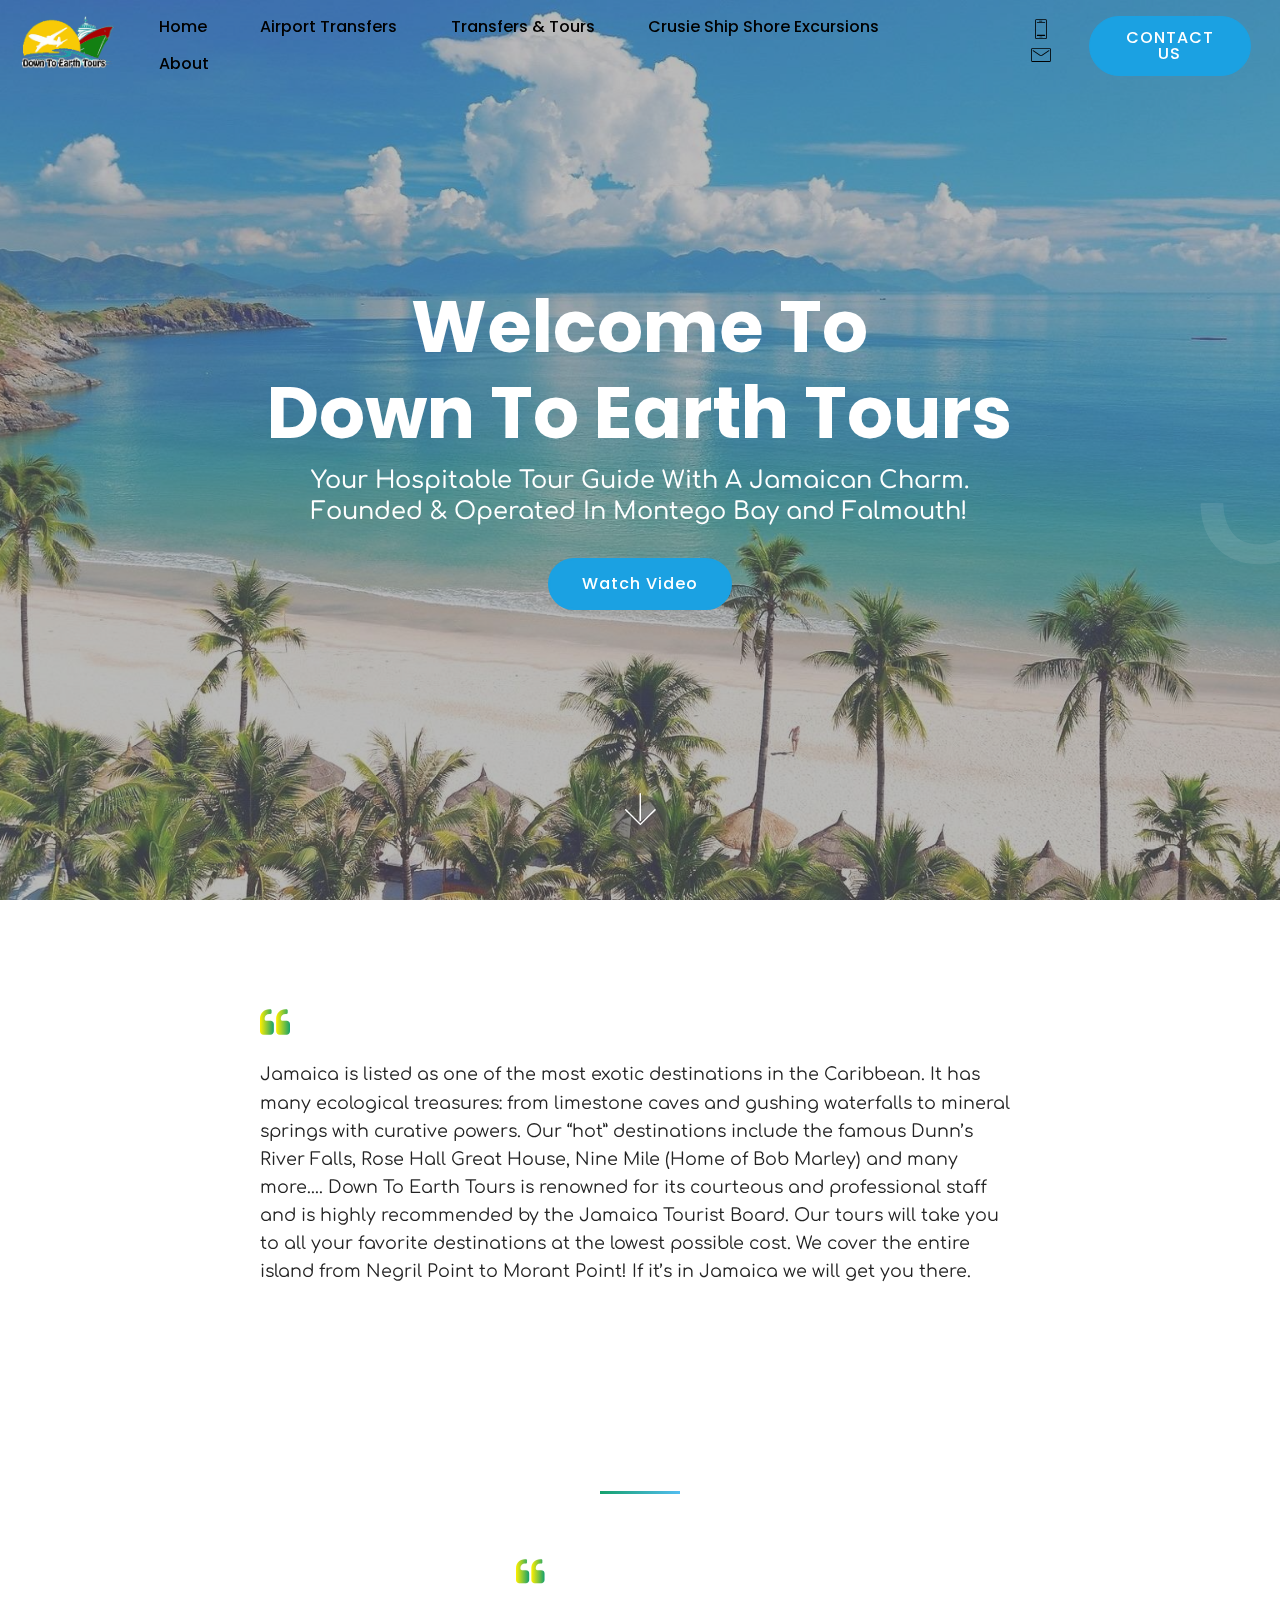
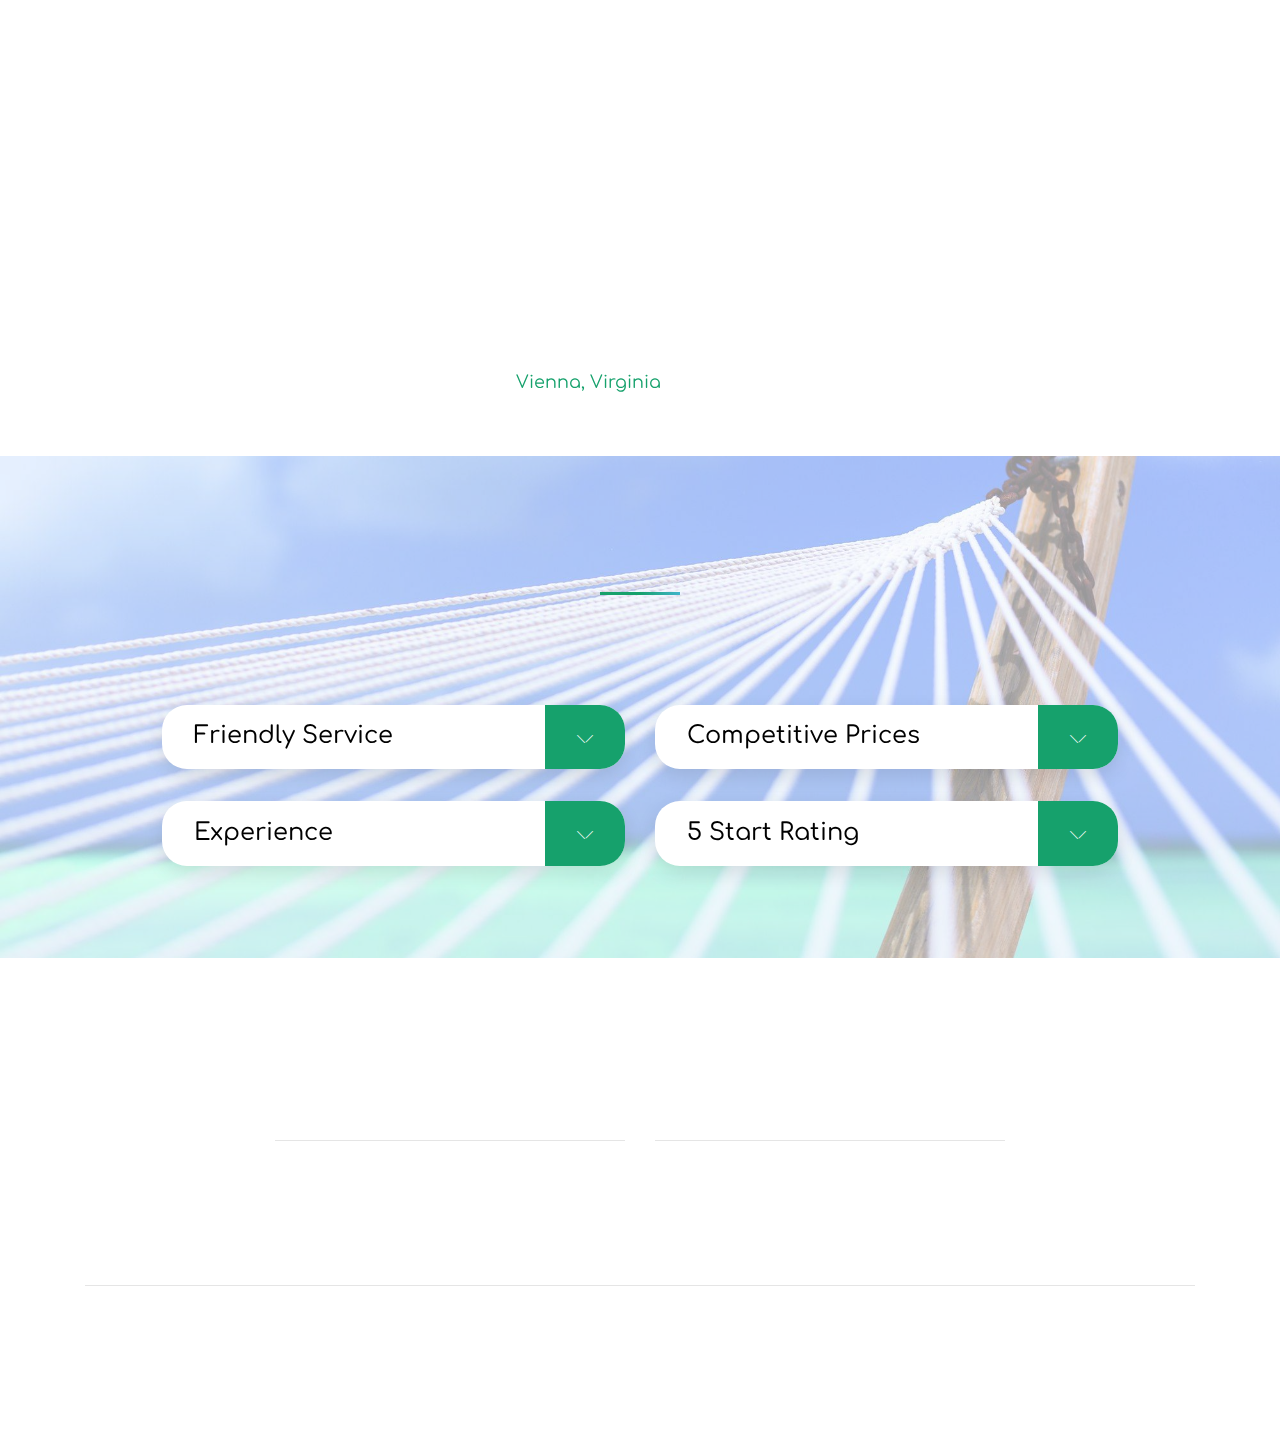
==== index.html @ 282b1003 "3/8 1" ====
<!DOCTYPE html>
<html >
<head>
  <!-- Site made with Mobirise Website Builder v4.6.5, https://mobirise.com -->
  <meta charset="UTF-8">
  <meta http-equiv="X-UA-Compatible" content="IE=edge">
  <meta name="generator" content="Mobirise v4.6.5, mobirise.com">
  <meta name="viewport" content="width=device-width, initial-scale=1, minimum-scale=1">
  <link rel="shortcut icon" href="assets/images/logo4-948x556.png" type="image/x-icon">
  <meta name="description" content="">
  <title>Home</title>
  <link rel="stylesheet" href="assets/web/assets/mobirise-icons/mobirise-icons.css">
  <link rel="stylesheet" href="assets/soundcloud-plugin/style.css">
  <link rel="stylesheet" href="assets/bootstrap/css/bootstrap.min.css">
  <link rel="stylesheet" href="assets/bootstrap/css/bootstrap-grid.min.css">
  <link rel="stylesheet" href="assets/bootstrap/css/bootstrap-reboot.min.css">
  <link rel="stylesheet" href="assets/shopping-cart/minicart-theme.css">
  <link rel="stylesheet" href="assets/socicon/css/styles.css">
  <link rel="stylesheet" href="assets/dropdown/css/style.css">
  <link rel="stylesheet" href="assets/animatecss/animate.min.css">
  <link rel="stylesheet" href="assets/theme/css/style.css">
  <link rel="stylesheet" href="assets/mobirise/css/mbr-additional.css" type="text/css">
  
  
  
</head>
<body>
<script>var shopcartSettings = {"shopcart_top_offset":120,"side_offset":20,"site_width":1150,"shopcart_icon_color":"#FFFFFF","shopcart_back_color":"#1abc9c","shopcart_icon_size":51,"sc_count_color":"#FFFFFF","sc_count_back_color":"#27aae0","sc_count_size":18,"checkout_button":"Check Out"};</script>
  <section class="menu cid-qFkVxD9zWt" once="menu" id="menu3-a">

    
    

    <nav class="navbar navbar-dropdown navbar-fixed-top navbar-expand-lg">
        <div class="navbar-brand">
            <span class="navbar-logo">
                <a href="index.html">
                    <img src="assets/images/logo4-948x556.png" alt="Mobirise" title="" style="height: 3.8rem;">
                </a>
            </span>
            <span class="navbar-caption-wrap"><a class="navbar-caption text-white display-5" href="https://mobirise.com"></a></span>
        </div>
        <button class="navbar-toggler" type="button" data-toggle="collapse" data-target="#navbarSupportedContent" aria-controls="navbarNavAltMarkup" aria-expanded="false" aria-label="Toggle navigation">
            <div class="hamburger">
                <span></span>
                <span></span>
                <span></span>
                <span></span>
            </div>
        </button>
      <div class="collapse navbar-collapse" id="navbarSupportedContent">
            <ul class="navbar-nav nav-dropdown" data-app-modern-menu="true"><li class="nav-item">
                    <a class="nav-link link text-black display-4" href="index.html#header9-2">Home</a>
                </li>
                <li class="nav-item">
                    <a class="nav-link link text-black display-4" href="http://fanlow.com/downtoearthtours2.github.io/page1.html#!/Airport-Transfers/c/27757443/offset=0&sort=normal">Airport Transfers</a>
                </li><li class="nav-item">
                    <a class="nav-link link text-black display-4" href="http://fanlow.com/downtoearthtours2.github.io/page2.html#!/Transfers-&-Tours/c/27757743/offset=0&sort=normal">Transfers &amp; Tours</a>
                </li><li class="nav-item"><a class="nav-link link text-black display-4" href="http://fanlow.com/downtoearthtours2.github.io/page7.html#!/Cruise-Ship-Shore-Excursions/c/27757744/offset=0&sort=normal">Crusie Ship Shore Excursions</a></li><li class="nav-item"><a class="nav-link link text-black display-4" href="page4.html#header9-y">About</a></li></ul>
            <div class="icons-menu">
              
                <a href="tel:(469) 742-1687"><span class="p-2 mbr-iconfont mbri-mobile2" style="color: rgb(0, 0, 0);"></span></a>
              
              
                <a href="mailto:downtoearthtours18@gmail.com"><span class="p-2 mbr-iconfont mbri-letter" style="color: rgb(0, 0, 0);"></span></a>
              
              
              
              
              
            </div>
            <div class="navbar-buttons mbr-section-btn"><a class="btn btn-sm btn-info display-4" href="page6.html#header2-1o">CONTACT US</a></div>
      </div>
    </nav>
</section>

<section class="header9 cid-qFkIpiW2oQ mbr-fullscreen mbr-parallax-background" id="header9-2">

    

    <div class="mbr-overlay" style="opacity: 0.5; background-color: rgb(118, 118, 118);">
    </div>

    <div class="animated-text-background display-1" style="color: rgb(239, 239, 239); opacity: 0.1; font-size: 20rem;">
        <span class="animated-element" data-speed="79" data-word="Jamaica">
        </span>
    </div>
    <div class="container-fluid">
        <div class="row justify-content-center">
            <div class="col-md-10 col-lg-8 align-center mbr-white">
                <h1 class="mbr-section-title mbr-bold mbr-fonts-style display-1">Welcome To <br>Down To Earth Tours</h1>
                <h2 class="mbr-section-subtitle pb-3 mbr-fonts-style display-5">Your Hospitable Tour Guide With A Jamaican Charm. <br>Founded &amp; Operated In Montego Bay and Falmouth!</h2>
                <div class="mbr-section-btn"><a class="btn btn-md btn-info display-4" type="submit" href="https://www.youtube.com/watch?v=GaKbGWGf62A">Watch Video</a></div>
            </div>
        </div>
    </div>
    <div class="mbr-arrow hidden-sm-down" aria-hidden="true">
        <a href="#next">
            <i class="mbri-down mbr-iconfont"></i>
        </a>
    </div>
</section>

<section class="mbr-section article svg-gradient-elements cid-qFkJInBqFO" id="content6-3">

     

    <svg class="svg-gradient">
        <linearGradient>
            <stop class="gradColor1" offset="0%" stop-color="#ffef00"></stop>
            <stop class="gradColor2" offset="100%" stop-color="#16a16c"></stop>
        </linearGradient>  
    </svg>
    <div class="container-fluid">
        <div class="media-container-row">
            <div class="col-12 col-md-8 col-lg-8">
                <h2 class="mbr-section-title pb-3 align-left mbr-fonts-style mbr-bold display-2">Jamaica</h2>
                <div class="blockquote-quote align-left pb-3">
                    <svg class="gradient-element" xmlns="http://www.w3.org/2000/svg" xmlns:xlink="http://www.w3.org/1999/xlink" version="1.1" x="0px" y="0px" width="475.082px" height="475.081px" viewBox="0 0 475.082 475.081" xml:space="preserve">
                        <g><g>
                            <path d="M164.45,219.27h-63.954c-7.614,0-14.087-2.664-19.417-7.994c-5.327-5.33-7.994-11.801-7.994-19.417v-9.132    c0-20.177,7.139-37.401,21.416-51.678c14.276-14.272,31.503-21.411,51.678-21.411h18.271c4.948,0,9.229-1.809,12.847-5.424    c3.616-3.617,5.424-7.898,5.424-12.847V54.819c0-4.948-1.809-9.233-5.424-12.85c-3.617-3.612-7.898-5.424-12.847-5.424h-18.271    c-19.797,0-38.684,3.858-56.673,11.563c-17.987,7.71-33.545,18.132-46.68,31.267c-13.134,13.129-23.553,28.688-31.262,46.677    C3.855,144.039,0,162.931,0,182.726v200.991c0,15.235,5.327,28.171,15.986,38.834c10.66,10.657,23.606,15.985,38.832,15.985    h109.639c15.225,0,28.167-5.328,38.828-15.985c10.657-10.663,15.987-23.599,15.987-38.834V274.088    c0-15.232-5.33-28.168-15.994-38.832C192.622,224.6,179.675,219.27,164.45,219.27z"></path>
                            <path d="M459.103,235.256c-10.656-10.656-23.599-15.986-38.828-15.986h-63.953c-7.61,0-14.089-2.664-19.41-7.994    c-5.332-5.33-7.994-11.801-7.994-19.417v-9.132c0-20.177,7.139-37.401,21.409-51.678c14.271-14.272,31.497-21.411,51.682-21.411    h18.267c4.949,0,9.233-1.809,12.848-5.424c3.613-3.617,5.428-7.898,5.428-12.847V54.819c0-4.948-1.814-9.233-5.428-12.85    c-3.614-3.612-7.898-5.424-12.848-5.424h-18.267c-19.808,0-38.691,3.858-56.685,11.563c-17.984,7.71-33.537,18.132-46.672,31.267    c-13.135,13.129-23.559,28.688-31.265,46.677c-7.707,17.987-11.567,36.879-11.567,56.674v200.991    c0,15.235,5.332,28.171,15.988,38.834c10.657,10.657,23.6,15.985,38.828,15.985h109.633c15.229,0,28.171-5.328,38.827-15.985    c10.664-10.663,15.985-23.599,15.985-38.834V274.088C475.082,258.855,469.76,245.92,459.103,235.256z"></path>
                        </g></g>
                    </svg>
                </div>
                <div class="mbr-text mbr-fonts-style pb-3 display-7">Jamaica is listed as one of the most exotic destinations in the Caribbean. It has many ecological treasures: from limestone caves and gushing waterfalls to mineral springs with curative powers. Our “hot” destinations include the famous Dunn’s River Falls, Rose Hall Great House, Nine Mile (Home of Bob Marley) and many more.... Down To Earth Tours is renowned for its courteous and professional staff and is highly recommended by the Jamaica Tourist Board. Our tours will take you to all your favorite destinations at the lowest possible cost. We cover the entire island from Negril Point to Morant Point! If it’s in Jamaica we will get you there.&nbsp;</div>
                <div class="mbr-text signature mbr-fonts-style align-left display-7"></div>
            </div>
        </div>
    </div>
</section>

<section class="cid-qFlqURfRbP" id="content7-r">

    

    
    <div class="container-fluid">
        <div class="row justify-content-center">
            <div class="col-12 col-lg-6 col-md-8 align-center">
                
                <h2 class="mbr-section-title align-center mbr-fonts-style mbr-bold display-2"><span style="font-weight: normal;">Transfers, Tours &amp; Excursions</span></h2>
            </div>
        </div>
    </div>
</section>

<div id="custom-html-2q" custom-code="true" data-rv-view="8"><div id="my-store-13252225"></div>
<div>
<script data-cfasync="false" type="text/javascript" src="https://app.ecwid.com/script.js?13252225&data_platform=code&data_date=2018-02-16" charset="utf-8"></script><script type="text/javascript"> xProductBrowser("categoriesPerRow=3","views=grid(20,3) list(60) table(60)","categoryView=grid","searchView=list","id=my-store-13252225");</script>
</div></div>

<section class="carousel slide testimonials-slider svg-gradient-elements cid-qFlDaDWe1h" id="testimonials-slider2-12">
    
    
    
    <svg class="svg-gradient">
        <linearGradient>
            <stop class="gradColor1" offset="0%" stop-color="#ffef00"></stop>
            <stop class="gradColor2" offset="100%" stop-color="#16a16c"></stop>
        </linearGradient>  
    </svg>

    <div class="container-fluid text-center">
        <h2 class="align-center mbr-fonts-style mbr-section-title display-2"><strong><em>5 STAR RATING ON TRIPADVISOR</em></strong></h2>
        <div class="underline align-center">
            <div class="line"></div>
        </div>

        <div class="carousel slide pt-5" data-ride="carousel" role="listbox">
            <div class="carousel-inner">
                
                
            <div class="carousel-item">
                    <div class="user col-xl-8 col-lg-10">
                        <div class="row">
                            <div class="user_image col-lg-4">
                                <div class="user_image_inner">
                                    <img src="assets/images/tripadvisor-5stars1-618x474.jpg" alt="" title="">
                                </div>
                            </div>
                            <div class="col-lg-8">
                                <div class="testimonials-quote align-left">
                                    <svg class="gradient-element" viewBox="0 0 500 500">
                                        <g><g>
                                            <path d="M164.45,219.27h-63.954c-7.614,0-14.087-2.664-19.417-7.994c-5.327-5.33-7.994-11.801-7.994-19.417v-9.132    c0-20.177,7.139-37.401,21.416-51.678c14.276-14.272,31.503-21.411,51.678-21.411h18.271c4.948,0,9.229-1.809,12.847-5.424    c3.616-3.617,5.424-7.898,5.424-12.847V54.819c0-4.948-1.809-9.233-5.424-12.85c-3.617-3.612-7.898-5.424-12.847-5.424h-18.271    c-19.797,0-38.684,3.858-56.673,11.563c-17.987,7.71-33.545,18.132-46.68,31.267c-13.134,13.129-23.553,28.688-31.262,46.677    C3.855,144.039,0,162.931,0,182.726v200.991c0,15.235,5.327,28.171,15.986,38.834c10.66,10.657,23.606,15.985,38.832,15.985    h109.639c15.225,0,28.167-5.328,38.828-15.985c10.657-10.663,15.987-23.599,15.987-38.834V274.088    c0-15.232-5.33-28.168-15.994-38.832C192.622,224.6,179.675,219.27,164.45,219.27z"></path>
                                            <path d="M459.103,235.256c-10.656-10.656-23.599-15.986-38.828-15.986h-63.953c-7.61,0-14.089-2.664-19.41-7.994    c-5.332-5.33-7.994-11.801-7.994-19.417v-9.132c0-20.177,7.139-37.401,21.409-51.678c14.271-14.272,31.497-21.411,51.682-21.411    h18.267c4.949,0,9.233-1.809,12.848-5.424c3.613-3.617,5.428-7.898,5.428-12.847V54.819c0-4.948-1.814-9.233-5.428-12.85    c-3.614-3.612-7.898-5.424-12.848-5.424h-18.267c-19.808,0-38.691,3.858-56.685,11.563c-17.984,7.71-33.537,18.132-46.672,31.267    c-13.135,13.129-23.559,28.688-31.265,46.677c-7.707,17.987-11.567,36.879-11.567,56.674v200.991    c0,15.235,5.332,28.171,15.988,38.834c10.657,10.657,23.6,15.985,38.828,15.985h109.633c15.229,0,28.171-5.328,38.827-15.985    c10.664-10.663,15.985-23.599,15.985-38.834V274.088C475.082,258.855,469.76,245.92,459.103,235.256z"></path>
                                        </g></g>
                                    </svg>
                                </div>
                                <div class="user_text pt-3 align-left">
                                    <p class="mbr-fonts-style  display-7">We have been coming to Jamaica for years and only recently saw a friend post visiting here did I know this existed. What a magical experience to see the water light up from your movement - so cool!! We were picked up by Leon at our hotel in a very nice push van (I even grabbed a towel he had since I forgot one) who was as nice as could be. We were also at a hotel not on their pick up list (and I screwed up the dates that we were going) and they were so accommodating. The restaurant at the dock is a great stop for dinner before and after. The owner is hospitable and you feel like family. The food was delicious and very reasonable. This is a must see while in Montego Bay! Great for all ages!<br></p>
                                </div>
                                <div class="user_name mbr-fonts-style align-left display-7">Vienna, Virginia</div>
                                <div class="user_desk mbr-light mbr-fonts-style align-left display-7"></div>
                            </div>
                        </div>
                    </div>
                </div><div class="carousel-item">
                    <div class="user col-xl-8 col-lg-10">
                        <div class="row">
                            <div class="user_image col-lg-4">
                                <div class="user_image_inner">
                                    <img src="assets/images/ta-brand-logo-550x370.png" alt="" title="">
                                </div>
                            </div>
                            <div class="col-lg-8">
                                <div class="testimonials-quote align-left">
                                    <svg class="gradient-element" viewBox="0 0 500 500">
                                        <g><g>
                                            <path d="M164.45,219.27h-63.954c-7.614,0-14.087-2.664-19.417-7.994c-5.327-5.33-7.994-11.801-7.994-19.417v-9.132    c0-20.177,7.139-37.401,21.416-51.678c14.276-14.272,31.503-21.411,51.678-21.411h18.271c4.948,0,9.229-1.809,12.847-5.424    c3.616-3.617,5.424-7.898,5.424-12.847V54.819c0-4.948-1.809-9.233-5.424-12.85c-3.617-3.612-7.898-5.424-12.847-5.424h-18.271    c-19.797,0-38.684,3.858-56.673,11.563c-17.987,7.71-33.545,18.132-46.68,31.267c-13.134,13.129-23.553,28.688-31.262,46.677    C3.855,144.039,0,162.931,0,182.726v200.991c0,15.235,5.327,28.171,15.986,38.834c10.66,10.657,23.606,15.985,38.832,15.985    h109.639c15.225,0,28.167-5.328,38.828-15.985c10.657-10.663,15.987-23.599,15.987-38.834V274.088    c0-15.232-5.33-28.168-15.994-38.832C192.622,224.6,179.675,219.27,164.45,219.27z"></path>
                                            <path d="M459.103,235.256c-10.656-10.656-23.599-15.986-38.828-15.986h-63.953c-7.61,0-14.089-2.664-19.41-7.994    c-5.332-5.33-7.994-11.801-7.994-19.417v-9.132c0-20.177,7.139-37.401,21.409-51.678c14.271-14.272,31.497-21.411,51.682-21.411    h18.267c4.949,0,9.233-1.809,12.848-5.424c3.613-3.617,5.428-7.898,5.428-12.847V54.819c0-4.948-1.814-9.233-5.428-12.85    c-3.614-3.612-7.898-5.424-12.848-5.424h-18.267c-19.808,0-38.691,3.858-56.685,11.563c-17.984,7.71-33.537,18.132-46.672,31.267    c-13.135,13.129-23.559,28.688-31.265,46.677c-7.707,17.987-11.567,36.879-11.567,56.674v200.991    c0,15.235,5.332,28.171,15.988,38.834c10.657,10.657,23.6,15.985,38.828,15.985h109.633c15.229,0,28.171-5.328,38.827-15.985    c10.664-10.663,15.985-23.599,15.985-38.834V274.088C475.082,258.855,469.76,245.92,459.103,235.256z"></path>
                                        </g></g>
                                    </svg>
                                </div>
                                <div class="user_text pt-3 align-left">
                                    <p class="mbr-fonts-style  display-7">My husband and another couple hired Down to Earth Tours for a private tour. Dexter/driver was waiting for us when the cruise ship docked. Dexter was much fun and very informative about his homeland. He brought us to a great restaurant for lunch and showed us areas of the island commonly travelled by the community. The island was beautiful and we would definitely use them again in the future.<br></p>
                                </div>
                                <div class="user_name mbr-fonts-style align-left display-7">beverly_matt</div>
                                <div class="user_desk mbr-light mbr-fonts-style align-left display-7"></div>
                            </div>
                        </div>
                    </div>
                </div><div class="carousel-item">
                    <div class="user col-xl-8 col-lg-10">
                        <div class="row">
                            <div class="user_image col-lg-4">
                                <div class="user_image_inner">
                                    <img src="assets/images/ta-brand-logo-550x370.png" alt="" title="">
                                </div>
                            </div>
                            <div class="col-lg-8">
                                <div class="testimonials-quote align-left">
                                    <svg class="gradient-element" viewBox="0 0 500 500">
                                        <g><g>
                                            <path d="M164.45,219.27h-63.954c-7.614,0-14.087-2.664-19.417-7.994c-5.327-5.33-7.994-11.801-7.994-19.417v-9.132    c0-20.177,7.139-37.401,21.416-51.678c14.276-14.272,31.503-21.411,51.678-21.411h18.271c4.948,0,9.229-1.809,12.847-5.424    c3.616-3.617,5.424-7.898,5.424-12.847V54.819c0-4.948-1.809-9.233-5.424-12.85c-3.617-3.612-7.898-5.424-12.847-5.424h-18.271    c-19.797,0-38.684,3.858-56.673,11.563c-17.987,7.71-33.545,18.132-46.68,31.267c-13.134,13.129-23.553,28.688-31.262,46.677    C3.855,144.039,0,162.931,0,182.726v200.991c0,15.235,5.327,28.171,15.986,38.834c10.66,10.657,23.606,15.985,38.832,15.985    h109.639c15.225,0,28.167-5.328,38.828-15.985c10.657-10.663,15.987-23.599,15.987-38.834V274.088    c0-15.232-5.33-28.168-15.994-38.832C192.622,224.6,179.675,219.27,164.45,219.27z"></path>
                                            <path d="M459.103,235.256c-10.656-10.656-23.599-15.986-38.828-15.986h-63.953c-7.61,0-14.089-2.664-19.41-7.994    c-5.332-5.33-7.994-11.801-7.994-19.417v-9.132c0-20.177,7.139-37.401,21.409-51.678c14.271-14.272,31.497-21.411,51.682-21.411    h18.267c4.949,0,9.233-1.809,12.848-5.424c3.613-3.617,5.428-7.898,5.428-12.847V54.819c0-4.948-1.814-9.233-5.428-12.85    c-3.614-3.612-7.898-5.424-12.848-5.424h-18.267c-19.808,0-38.691,3.858-56.685,11.563c-17.984,7.71-33.537,18.132-46.672,31.267    c-13.135,13.129-23.559,28.688-31.265,46.677c-7.707,17.987-11.567,36.879-11.567,56.674v200.991    c0,15.235,5.332,28.171,15.988,38.834c10.657,10.657,23.6,15.985,38.828,15.985h109.633c15.229,0,28.171-5.328,38.827-15.985    c10.664-10.663,15.985-23.599,15.985-38.834V274.088C475.082,258.855,469.76,245.92,459.103,235.256z"></path>
                                        </g></g>
                                    </svg>
                                </div>
                                <div class="user_text pt-3 align-left">
                                    <p class="mbr-fonts-style  display-7">First time flying to Jamaica and all I can say is that Down to Earth Tours made my vacation go so smooth from scheduling with Husein then with Leon who was my driver. Leon was in constant communication with me upon my arrival and transport to my hotel in Ocho Rios. On my return trip back to the airport he even let me stop and get my last beef patties. Leon was amazing!!! Thank you Down to Earth Tours for making my first vacation in 2018 so amazing. I highly recommend you use Down to Earth Tours for all your transport needs in Jamaica. Everything went as planned with no problems.<br></p>
                                </div>
                                <div class="user_name mbr-fonts-style align-left display-7">Simona Caples</div>
                                <div class="user_desk mbr-light mbr-fonts-style align-left display-7"></div>
                            </div>
                        </div>
                    </div>
                </div><div class="carousel-item">
                    <div class="user col-xl-8 col-lg-10">
                        <div class="row">
                            <div class="user_image col-lg-4">
                                <div class="user_image_inner">
                                    <img src="assets/images/ta-brand-logo-550x370.png" alt="" title="">
                                </div>
                            </div>
                            <div class="col-lg-8">
                                <div class="testimonials-quote align-left">
                                    <svg class="gradient-element" viewBox="0 0 500 500">
                                        <g><g>
                                            <path d="M164.45,219.27h-63.954c-7.614,0-14.087-2.664-19.417-7.994c-5.327-5.33-7.994-11.801-7.994-19.417v-9.132    c0-20.177,7.139-37.401,21.416-51.678c14.276-14.272,31.503-21.411,51.678-21.411h18.271c4.948,0,9.229-1.809,12.847-5.424    c3.616-3.617,5.424-7.898,5.424-12.847V54.819c0-4.948-1.809-9.233-5.424-12.85c-3.617-3.612-7.898-5.424-12.847-5.424h-18.271    c-19.797,0-38.684,3.858-56.673,11.563c-17.987,7.71-33.545,18.132-46.68,31.267c-13.134,13.129-23.553,28.688-31.262,46.677    C3.855,144.039,0,162.931,0,182.726v200.991c0,15.235,5.327,28.171,15.986,38.834c10.66,10.657,23.606,15.985,38.832,15.985    h109.639c15.225,0,28.167-5.328,38.828-15.985c10.657-10.663,15.987-23.599,15.987-38.834V274.088    c0-15.232-5.33-28.168-15.994-38.832C192.622,224.6,179.675,219.27,164.45,219.27z"></path>
                                            <path d="M459.103,235.256c-10.656-10.656-23.599-15.986-38.828-15.986h-63.953c-7.61,0-14.089-2.664-19.41-7.994    c-5.332-5.33-7.994-11.801-7.994-19.417v-9.132c0-20.177,7.139-37.401,21.409-51.678c14.271-14.272,31.497-21.411,51.682-21.411    h18.267c4.949,0,9.233-1.809,12.848-5.424c3.613-3.617,5.428-7.898,5.428-12.847V54.819c0-4.948-1.814-9.233-5.428-12.85    c-3.614-3.612-7.898-5.424-12.848-5.424h-18.267c-19.808,0-38.691,3.858-56.685,11.563c-17.984,7.71-33.537,18.132-46.672,31.267    c-13.135,13.129-23.559,28.688-31.265,46.677c-7.707,17.987-11.567,36.879-11.567,56.674v200.991    c0,15.235,5.332,28.171,15.988,38.834c10.657,10.657,23.6,15.985,38.828,15.985h109.633c15.229,0,28.171-5.328,38.827-15.985    c10.664-10.663,15.985-23.599,15.985-38.834V274.088C475.082,258.855,469.76,245.92,459.103,235.256z"></path>
                                        </g></g>
                                    </svg>
                                </div>
                                <div class="user_text pt-3 align-left">
                                    <p class="mbr-fonts-style  display-7">My trip to Mobay was kind of last minute and a friend recommended Husein and Down to Earth Tours. I used them for my airport transportation and for some sight seeing. I've been to Jamaica many times and just wanted to relax. I used Down to Earth for shopping, visiting friends, etc. Travel tip: take your unlocked cellphone and pop a Digicell prepaid simcard in. It'll cost maybe $20/$30 for the card and minutes. I was there for 10 days and I was able to stay in touch with family in the US and had a local Jamaican number so I could call Husein whenever I was ready to go. Kudos to Husein for taking me to Digicell and helping me set it all up. BTW the free wifi in his van was a big plus. Big ups to Down to Earth Tours. I'll be back.<br></p>
                                </div>
                                <div class="user_name mbr-fonts-style align-left display-7">nee424</div>
                                <div class="user_desk mbr-light mbr-fonts-style align-left display-7">&nbsp;</div>
                            </div>
                        </div>
                    </div>
                </div><div class="carousel-item">
                    <div class="user col-xl-8 col-lg-10">
                        <div class="row">
                            <div class="user_image col-lg-4">
                                <div class="user_image_inner">
                                    <img src="assets/images/ta-brand-logo-550x370.png" alt="" title="">
                                </div>
                            </div>
                            <div class="col-lg-8">
                                <div class="testimonials-quote align-left">
                                    <svg class="gradient-element" viewBox="0 0 500 500">
                                        <g><g>
                                            <path d="M164.45,219.27h-63.954c-7.614,0-14.087-2.664-19.417-7.994c-5.327-5.33-7.994-11.801-7.994-19.417v-9.132    c0-20.177,7.139-37.401,21.416-51.678c14.276-14.272,31.503-21.411,51.678-21.411h18.271c4.948,0,9.229-1.809,12.847-5.424    c3.616-3.617,5.424-7.898,5.424-12.847V54.819c0-4.948-1.809-9.233-5.424-12.85c-3.617-3.612-7.898-5.424-12.847-5.424h-18.271    c-19.797,0-38.684,3.858-56.673,11.563c-17.987,7.71-33.545,18.132-46.68,31.267c-13.134,13.129-23.553,28.688-31.262,46.677    C3.855,144.039,0,162.931,0,182.726v200.991c0,15.235,5.327,28.171,15.986,38.834c10.66,10.657,23.606,15.985,38.832,15.985    h109.639c15.225,0,28.167-5.328,38.828-15.985c10.657-10.663,15.987-23.599,15.987-38.834V274.088    c0-15.232-5.33-28.168-15.994-38.832C192.622,224.6,179.675,219.27,164.45,219.27z"></path>
                                            <path d="M459.103,235.256c-10.656-10.656-23.599-15.986-38.828-15.986h-63.953c-7.61,0-14.089-2.664-19.41-7.994    c-5.332-5.33-7.994-11.801-7.994-19.417v-9.132c0-20.177,7.139-37.401,21.409-51.678c14.271-14.272,31.497-21.411,51.682-21.411    h18.267c4.949,0,9.233-1.809,12.848-5.424c3.613-3.617,5.428-7.898,5.428-12.847V54.819c0-4.948-1.814-9.233-5.428-12.85    c-3.614-3.612-7.898-5.424-12.848-5.424h-18.267c-19.808,0-38.691,3.858-56.685,11.563c-17.984,7.71-33.537,18.132-46.672,31.267    c-13.135,13.129-23.559,28.688-31.265,46.677c-7.707,17.987-11.567,36.879-11.567,56.674v200.991    c0,15.235,5.332,28.171,15.988,38.834c10.657,10.657,23.6,15.985,38.828,15.985h109.633c15.229,0,28.171-5.328,38.827-15.985    c10.664-10.663,15.985-23.599,15.985-38.834V274.088C475.082,258.855,469.76,245.92,459.103,235.256z"></path>
                                        </g></g>
                                    </svg>
                                </div>
                                <div class="user_text pt-3 align-left">
                                    <p class="mbr-fonts-style  display-7">Our guide Leon was wonderful. He shared his love of Jamaica with us and showed us some wonderful sights. He is a asset to your company. We loved our tour however I thought Dunn River Falls was included (missed the small print that the entrance fee was not included). Wish this had been explained. We most likely would not have climbed the falls but seeing them would have been nice. I would suggest you correct the wording so that it shows that this is transportation to the falls and that the entrance fee is extra.</p>
                                </div>
                                <div class="user_name mbr-fonts-style align-left display-7">Joan W</div>
                                <div class="user_desk mbr-light mbr-fonts-style align-left display-7">&nbsp;</div>
                            </div>
                        </div>
                    </div>
                </div></div>

            <div class="carousel-controls">
                <a class="carousel-control-prev" role="button" data-slide="prev">
                    <svg class="gradient-element" viewBox="0 0 130 130">
                        <g>
                            <g>
                                <path d="m64.5,122.6c32,0 58.1-26 58.1-58.1s-26-58-58.1-58-58,26-58,58 26,58.1 58,58.1zm0-108c27.5,5.32907e-15 49.9,22.4 49.9,49.9s-22.4,49.9-49.9,49.9-49.9-22.4-49.9-49.9 22.4-49.9 49.9-49.9z"></path>
                                <path d="m70,93.5c0.8,0.8 1.8,1.2 2.9,1.2 1,0 2.1-0.4 2.9-1.2 1.6-1.6 1.6-4.2 0-5.8l-23.5-23.5 23.5-23.5c1.6-1.6 1.6-4.2 0-5.8s-4.2-1.6-5.8,0l-26.4,26.4c-0.8,0.8-1.2,1.8-1.2,2.9s0.4,2.1 1.2,2.9l26.4,26.4z"></path>
                            </g>
                        </g>
                    </svg>
                    <span class="sr-only">Previous</span>
                </a>

                <a class="carousel-control-next" role="button" data-slide="next">
                    <svg class="gradient-element" viewBox="0 0 130 130">
                        <g>
                            <g>
                            <path d="M64.5,122.6c32,0,58.1-26,58.1-58.1S96.5,6.4,64.5,6.4S6.4,32.5,6.4,64.5S32.5,122.6,64.5,122.6z M64.5,14.6    c27.5,0,49.9,22.4,49.9,49.9S92,114.4,64.5,114.4S14.6,92,14.6,64.5S37,14.6,64.5,14.6z"></path>
                            <path d="m51.1,93.5c0.8,0.8 1.8,1.2 2.9,1.2 1,0 2.1-0.4 2.9-1.2l26.4-26.4c0.8-0.8 1.2-1.8 1.2-2.9 0-1.1-0.4-2.1-1.2-2.9l-26.4-26.4c-1.6-1.6-4.2-1.6-5.8,0-1.6,1.6-1.6,4.2 0,5.8l23.5,23.5-23.5,23.5c-1.6,1.6-1.6,4.2 0,5.8z"></path>
                            </g>
                        </g>
                    </svg>
                  <span class="sr-only">Next</span>
                </a>
            </div>
        </div>
    </div>
</section>

<section class="toggle1 cid-qFkXEgYI8l" id="toggle1-b">

    

    <div class="mbr-overlay" style="opacity: 0.6; background-color: rgb(255, 255, 255);">
    </div>
    <div class="container-fluid">
        <div class="media-container-row">
            <div class="col-12 col-md-12">
                <div class="section-head text-center space30">
                   <h2 class="mbr-section-title pb-3 mbr-fonts-style display-2"><strong><em>Why Choose Us</em></strong></h2>
                </div>
                <div class="underline align-center pb-3">
                    <div class="line"></div>
                </div>
                <div class="section-subhead text-center space30">
                    <h2 class="mbr-section-subtitle mbr-light mbr-fonts-style pb-3 display-5">Whether you’re staying for a short or extended period of time the absolute best way to maximize your experience and enjoyment is by hiring an experienced tour guide.</h2>
                </div>
                <div class="clearfix"></div>
                <div id="bootstrap-toggle" class="toggle-panel accordionStyles tab-content row justify-content-center">

                    <div class="col-lg-5 col-md-12">
                        <div class="card">
                            <div class="card-header" role="tab" id="headingOne">
                                <a role="button" class="collapsed panel-title text-black" data-toggle="collapse" data-parent="#accordion" data-core="" href="#collapse1_6" aria-expanded="false" aria-controls="collapse1">
                                    <span class="sign mbr-iconfont mbri-arrow-down inactive"></span>
                                    <h4 class="toggle-header inactive mbr-fonts-style display-5">Friendly Service</h4>
                                </a>
                            </div>
                            <div id="collapse1_6" class="panel-collapse noScroll collapse" role="tabpanel" aria-labelledby="headingOne">
                                <div class="panel-body p-4">
                                    <p class="mbr-fonts-style panel-text display-7">We pride ourselves in providing friendly services!</p>
                                </div>
                            </div>
                        </div>
                    </div>
                    <div class="col-lg-5 col-md-12">
                        <div class="card">
                            <div class="card-header" role="tab" id="headingTwo">
                                <a role="button" class="collapsed panel-title text-black" data-toggle="collapse" data-parent="#accordion" data-core="" href="#collapse2_6" aria-expanded="false" aria-controls="collapse2">
                                    <span class="sign mbr-iconfont mbri-arrow-down inactive"></span>
                                    <h4 class="toggle-header inactive mbr-fonts-style display-5">
                                        <span class="toggle-title">Competitive Prices&nbsp;</span>
                                    </h4>
                                </a>
                        
                            </div>
                            <div id="collapse2_6" class="panel-collapse noScroll collapse" role="tabpanel" aria-labelledby="headingTwo">
                                <div class="panel-body p-4">
                                    <p class="mbr-fonts-style panel-text display-7">We provide a 5 star service at a 2 star price!</p>
                                </div>
                            </div>
                        </div>
                    </div>
                    <div class="col-lg-5 col-md-12">
                        <div class="card">
                            <div class="card-header" role="tab" id="headingThree">
                                <a role="button" class="collapsed panel-title text-black" data-toggle="collapse" data-parent="#accordion" data-core="" href="#collapse3_6" aria-expanded="false" aria-controls="collapse3">
                                    <span class="sign mbr-iconfont mbri-arrow-down inactive"></span>
                                    <h4 class="toggle-header inactive mbr-fonts-style display-5">Experience&nbsp;</h4>
                                </a>
                            </div>
                            <div id="collapse3_6" class="panel-collapse noScroll collapse" role="tabpanel" aria-labelledby="headingThree">
                                <div class="panel-body p-4">
                                    <p class="mbr-fonts-style panel-text display-7">We are committed to ensuring you have an unforgettable experience! </p>
                                </div>
                            </div>
                        </div>
                    </div>
                    <div class="col-lg-5 col-md-12">
                        <div class="card">
                            <div class="card-header" role="tab" id="headingThree">
                                <a role="button" class="collapsed panel-title text-black" data-toggle="collapse" data-parent="#accordion" data-core="" href="#collapse4_6" aria-expanded="false" aria-controls="collapse4">
                                    <span class="sign mbr-iconfont mbri-arrow-down inactive"></span>
                                    <h4 class="toggle-header inactive mbr-fonts-style display-5">
                                        <span class="toggle-title">5 Start Rating</span>
                                    </h4>
                                </a>
                            </div>
                            <div id="collapse4_6" class="panel-collapse noScroll collapse" role="tabpanel" aria-labelledby="headingThree">
                                <div class="panel-body p-4">
                                    <p class="mbr-fonts-style panel-text display-7">Our 5 Star Rating on TripAdvisor only proves that we stand behind our service!</p>
                                </div>
                            </div>
                        </div>
                    </div>
                    
                    
                </div>
            </div>
        </div>
    </div>
</section>

<section class="cid-qK6UA95nSQ" id="footer2-2u">

    

    

    <div class="container-fluid">
        <div class="row align-center justify-content-center align-items-center">
            <div class="logo-section col-sm-12 col-lg-4">
                <a href="https://www.tripadvisor.com/Attraction_Review-g147311-d10163837-Reviews-Down_To_Earth_Tours-Montego_Bay_Saint_James_Parish_Jamaica.html"><img src="assets/images/tripadvisor-351x256.png" height="128" alt="Mobirise" title="" style="height: 6.2rem;">
                </a>
            </div>
            
            <div class="social-media col-sm-12 col-lg-4">
                <ul>
                    <li>
                      <a class="icon-transition" href="https://www.facebook.com/Downtoearthtours/">
                        <span class="mbr-iconfont socicon-facebook socicon"></span>
                      </a>
                    </li>
                    <li>
                      <a class="icon-transition" href="https://www.google.com/search?output=search&q=Down+To+Earth+Tours+Jamaica&ludocid=15903532628898017673&kgs=5f9e972beec1ce79&shndl=-1&source=sh/x/kp/local&entrypoint=sh/x/kp/local">
                        <span class="mbr-iconfont socicon-google socicon"></span>
                      </a>
                    </li>
                    
                    
                    
                </ul>
            </div>
        </div>
    </div>
</section>

<section class="cid-qFkOQwamXQ" id="footer6-8">

    

    

    <div class="container">
        <div class="row justify-content-center align-center">
          <div class="col-md-4 list-column">
            <h3 class="mbr-section-title mbr-fonts-style mbr-bold display-7">Explore</h3>
            <hr>
            <div class="mbr-list counter-container mbr-fonts-style display-4">
              <ul>
                <li><a href="index.html">Home</a></li>
                <li><a href="http://fanlow.com/downtoearthtours2.github.io/page1.html#!/Airport-Transfers/c/27757443/offset=0&sort=normal">Airport Transfers</a></li>
              </ul>
            </div>
          </div>
          <div class="col-md-4 list-column">
            <h3 class="mbr-section-title mbr-fonts-style mbr-bold display-7">Learn</h3>
            <hr>
            <div class="mbr-list counter-container mbr-fonts-style display-4">
              <ul>
                <li><a href="http://fanlow.com/downtoearthtours2.github.io/page2.html#!/Transfers-&-Tours/c/27757743/offset=0&sort=normal">Transfers &amp; Tours</a></li>
                <li><a href="http://fanlow.com/downtoearthtours2.github.io/page7.html#!/Cruise-Ship-Shore-Excursions/c/27757744/offset=0&sort=normal">Crusie Ship Shore Execursions</a></li>
                <li><a href="page4.html">About</a></li>
                <li><br></li>
              </ul>
            </div>
          </div>
          
        </div>
        <hr>
        <div class="row align-center justify-content-center">
          <div class="col-md-12">
            <ul class="card-support">
                <li>
                    <img src="assets/images/visa.png" height="30" alt="Visa" title="">
                </li>
                <li>
                    <img src="assets/images/master-card.png" height="30" alt="Master Card" title="">
                </li>
                
                <li>
                    <img src="assets/images/paypal.png" height="30" alt="PayPal" title="">
                </li>
                
                <li>
                    <img src="assets/images/discover.png" height="30" alt="Discover" title="">
                </li>
                
                
                
                
                
                
                
            </ul>
            <h3 class="mbr-fonts-style sub-info display-7">All Rights Reserved 2018 Down To Earth Tours</h3>
          </div>
        </div>
    </div>
</section>


  <script src="assets/web/assets/jquery/jquery.min.js"></script>
  <script src="assets/popper/popper.min.js"></script>
  <script src="assets/bootstrap/js/bootstrap.min.js"></script>
  <script src="assets/shopping-cart/minicart.js"></script>
  <script src="assets/shopping-cart/jquery.easing.min.js"></script>
  <script src="assets/shopping-cart/minicart-customizer.js"></script>
  <script src="assets/mbr-animated-bg-text/mbr-animated-bg-text.js"></script>
  <script src="assets/parallax/jarallax.min.js"></script>
  <script src="assets/smoothscroll/smooth-scroll.js"></script>
  <script src="assets/viewportchecker/jquery.viewportchecker.js"></script>
  <script src="assets/mbr-gradient-svg/mbr-gradient-svg.js"></script>
  <script src="assets/bootstrapcarouselswipe/bootstrap-carousel-swipe.js"></script>
  <script src="assets/mbr-testimonials-slider/mbr-testimonials-slider.js"></script>
  <script src="assets/mbr-switch-arrow/mbr-switch-arrow.js"></script>
  <script src="assets/dropdown/js/script.min.js"></script>
  <script src="assets/touchswipe/jquery.touch-swipe.min.js"></script>
  <script src="assets/theme/js/script.js"></script>
  
  
  <input name="animation" type="hidden">
  </body>
</html>
---- assets/web/assets/mobirise-icons/mobirise-icons.css ----
@font-face {
  font-family: 'MobiriseIcons';
  src:  url('mobirise-icons.eot?spat4u');
  src:  url('mobirise-icons.eot?spat4u#iefix') format('embedded-opentype'),
    url('mobirise-icons.ttf?spat4u') format('truetype'),
    url('mobirise-icons.woff?spat4u') format('woff'),
    url('mobirise-icons.svg?spat4u#MobiriseIcons') format('svg');
  font-weight: normal;
  font-style: normal;
}

[class^="mbri-"], [class*=" mbri-"] {
  /* use !important to prevent issues with browser extensions that change fonts */
  font-family: MobiriseIcons !important;
  speak: none;
  font-style: normal;
  font-weight: normal;
  font-variant: normal;
  text-transform: none;
  line-height: 1;

  /* Better Font Rendering =========== */
  -webkit-font-smoothing: antialiased;
  -moz-osx-font-smoothing: grayscale;
}

.mbri-add-submenu:before {
  content: "\e900";
}
.mbri-alert:before {
  content: "\e901";
}
.mbri-align-center:before {
  content: "\e902";
}
.mbri-align-justify:before {
  content: "\e903";
}
.mbri-align-left:before {
  content: "\e904";
}
.mbri-align-right:before {
  content: "\e905";
}
.mbri-android:before {
  content: "\e906";
}
.mbri-apple:before {
  content: "\e907";
}
.mbri-arrow-down:before {
  content: "\e908";
}
.mbri-arrow-next:before {
  content: "\e909";
}
.mbri-arrow-prev:before {
  content: "\e90a";
}
.mbri-arrow-up:before {
  content: "\e90b";
}
.mbri-bold:before {
  content: "\e90c";
}
.mbri-bookmark:before {
  content: "\e90d";
}
.mbri-bootstrap:before {
  content: "\e90e";
}
.mbri-briefcase:before {
  content: "\e90f";
}
.mbri-browse:before {
  content: "\e910";
}
.mbri-bulleted-list:before {
  content: "\e911";
}
.mbri-calendar:before {
  content: "\e912";
}
.mbri-camera:before {
  content: "\e913";
}
.mbri-cart-add:before {
  content: "\e914";
}
.mbri-cart-full:before {
  content: "\e915";
}
.mbri-cash:before {
  content: "\e916";
}
.mbri-change-style:before {
  content: "\e917";
}
.mbri-chat:before {
  content: "\e918";
}
.mbri-clock:before {
  content: "\e919";
}
.mbri-close:before {
  content: "\e91a";
}
.mbri-cloud:before {
  content: "\e91b";
}
.mbri-code:before {
  content: "\e91c";
}
.mbri-contact-form:before {
  content: "\e91d";
}
.mbri-credit-card:before {
  content: "\e91e";
}
.mbri-cursor-click:before {
  content: "\e91f";
}
.mbri-cust-feedback:before {
  content: "\e920";
}
.mbri-database:before {
  content: "\e921";
}
.mbri-delivery:before {
  content: "\e922";
}
.mbri-desktop:before {
  content: "\e923";
}
.mbri-devices:before {
  content: "\e924";
}
.mbri-down:before {
  content: "\e925";
}
.mbri-download:before {
  content: "\e989";
}
.mbri-drag-n-drop:before {
  content: "\e927";
}
.mbri-drag-n-drop2:before {
  content: "\e928";
}
.mbri-edit:before {
  content: "\e929";
}
.mbri-edit2:before {
  content: "\e92a";
}
.mbri-error:before {
  content: "\e92b";
}
.mbri-extension:before {
  content: "\e92c";
}
.mbri-features:before {
  content: "\e92d";
}
.mbri-file:before {
  content: "\e92e";
}
.mbri-flag:before {
  content: "\e92f";
}
.mbri-folder:before {
  content: "\e930";
}
.mbri-gift:before {
  content: "\e931";
}
.mbri-github:before {
  content: "\e932";
}
.mbri-globe:before {
  content: "\e933";
}
.mbri-globe-2:before {
  content: "\e934";
}
.mbri-growing-chart:before {
  content: "\e935";
}
.mbri-hearth:before {
  content: "\e936";
}
.mbri-help:before {
  content: "\e937";
}
.mbri-home:before {
  content: "\e938";
}
.mbri-hot-cup:before {
  content: "\e939";
}
.mbri-idea:before {
  content: "\e93a";
}
.mbri-image-gallery:before {
  content: "\e93b";
}
.mbri-image-slider:before {
  content: "\e93c";
}
.mbri-info:before {
  content: "\e93d";
}
.mbri-italic:before {
  content: "\e93e";
}
.mbri-key:before {
  content: "\e93f";
}
.mbri-laptop:before {
  content: "\e940";
}
.mbri-layers:before {
  content: "\e941";
}
.mbri-left-right:before {
  content: "\e942";
}
.mbri-left:before {
  content: "\e943";
}
.mbri-letter:before {
  content: "\e944";
}
.mbri-like:before {
  content: "\e945";
}
.mbri-link:before {
  content: "\e946";
}
.mbri-lock:before {
  content: "\e947";
}
.mbri-login:before {
  content: "\e948";
}
.mbri-logout:before {
  content: "\e949";
}
.mbri-magic-stick:before {
  content: "\e94a";
}
.mbri-map-pin:before {
  content: "\e94b";
}
.mbri-menu:before {
  content: "\e94c";
}
.mbri-mobile:before {
  content: "\e94d";
}
.mbri-mobile2:before {
  content: "\e94e";
}
.mbri-mobirise:before {
  content: "\e94f";
}
.mbri-more-horizontal:before {
  content: "\e950";
}
.mbri-more-vertical:before {
  content: "\e951";
}
.mbri-music:before {
  content: "\e952";
}
.mbri-new-file:before {
  content: "\e953";
}
.mbri-numbered-list:before {
  content: "\e954";
}
.mbri-opened-folder:before {
  content: "\e955";
}
.mbri-pages:before {
  content: "\e956";
}
.mbri-paper-plane:before {
  content: "\e957";
}
.mbri-paperclip:before {
  content: "\e958";
}
.mbri-photo:before {
  content: "\e959";
}
.mbri-photos:before {
  content: "\e95a";
}
.mbri-pin:before {
  content: "\e95b";
}
.mbri-play:before {
  content: "\e95c";
}
.mbri-plus:before {
  content: "\e95d";
}
.mbri-preview:before {
  content: "\e95e";
}
.mbri-print:before {
  content: "\e95f";
}
.mbri-protect:before {
  content: "\e960";
}
.mbri-question:before {
  content: "\e961";
}
.mbri-quote-left:before {
  content: "\e962";
}
.mbri-quote-right:before {
  content: "\e963";
}
.mbri-refresh:before {
  content: "\e964";
}
.mbri-responsive:before {
  content: "\e965";
}
.mbri-right:before {
  content: "\e966";
}
.mbri-rocket:before {
  content: "\e967";
}
.mbri-sad-face:before {
  content: "\e968";
}
.mbri-sale:before {
  content: "\e969";
}
.mbri-save:before {
  content: "\e96a";
}
.mbri-search:before {
  content: "\e96b";
}
.mbri-setting:before {
  content: "\e96c";
}
.mbri-setting2:before {
  content: "\e96d";
}
.mbri-setting3:before {
  content: "\e96e";
}
.mbri-share:before {
  content: "\e96f";
}
.mbri-shopping-bag:before {
  content: "\e970";
}
.mbri-shopping-basket:before {
  content: "\e971";
}
.mbri-shopping-cart:before {
  content: "\e972";
}
.mbri-sites:before {
  content: "\e973";
}
.mbri-smile-face:before {
  content: "\e974";
}
.mbri-speed:before {
  content: "\e975";
}
.mbri-star:before {
  content: "\e976";
}
.mbri-success:before {
  content: "\e977";
}
.mbri-sun:before {
  content: "\e978";
}
.mbri-sun2:before {
  content: "\e979";
}
.mbri-tablet:before {
  content: "\e97a";
}
.mbri-tablet-vertical:before {
  content: "\e97b";
}
.mbri-target:before {
  content: "\e97c";
}
.mbri-timer:before {
  content: "\e97d";
}
.mbri-to-ftp:before {
  content: "\e97e";
}
.mbri-to-local-drive:before {
  content: "\e97f";
}
.mbri-touch-swipe:before {
  content: "\e980";
}
.mbri-touch:before {
  content: "\e981";
}
.mbri-trash:before {
  content: "\e982";
}
.mbri-underline:before {
  content: "\e983";
}
.mbri-unlink:before {
  content: "\e984";
}
.mbri-unlock:before {
  content: "\e985";
}
.mbri-up-down:before {
  content: "\e986";
}
.mbri-up:before {
  content: "\e987";
}
.mbri-update:before {
  content: "\e988";
}
.mbri-upload:before {
 content: "\e926"; 
}
.mbri-user:before {
  content: "\e98a";
}
.mbri-user2:before {
  content: "\e98b";
}
.mbri-users:before {
  content: "\e98c";
}
.mbri-video:before {
  content: "\e98d";
}
.mbri-video-play:before {
  content: "\e98e";
}
.mbri-watch:before {
  content: "\e98f";
}
.mbri-website-theme:before {
  content: "\e990";
}
.mbri-wifi:before {
  content: "\e991";
}
.mbri-windows:before {
  content: "\e992";
}
.mbri-zoom-out:before {
  content: "\e993";
}
.mbri-redo:before {
  content: "\e994";
}
.mbri-undo:before {
  content: "\e995";
}
---- assets/soundcloud-plugin/style.css ----
.addons-container {
  position: relative;
  margin-left: auto;
  margin-right: auto;
  padding-right: 15px;
  padding-left: 15px; }
  @media (min-width: 576px) {
    .addons-container {
      padding-right: 15px;
      padding-left: 15px; } }
  @media (min-width: 768px) {
    .addons-container {
      padding-right: 15px;
      padding-left: 15px; } }
  @media (min-width: 992px) {
    .addons-container {
      padding-right: 15px;
      padding-left: 15px; } }
  @media (min-width: 1200px) {
    .addons-container {
      padding-right: 15px;
      padding-left: 15px; } }
  @media (min-width: 576px) {
    .addons-container {
      width: 540px;
      max-width: 100%; } }
  @media (min-width: 768px) {
    .addons-container {
      width: 720px;
      max-width: 100%; } }
  @media (min-width: 992px) {
    .addons-container {
      width: 960px;
      max-width: 100%; } }
  @media (min-width: 1200px) {
    .addons-container {
      width: 1140px;
      max-width: 100%; } }

.addons-container-inner{
    position: relative;
    width: 100%;
    min-height: 1px;
    padding-right: 15px;
    padding-left: 15px;
}
@media (min-width: 567px) {
    .addons-container-inner{
        -ms-flex: 0 0 66.666667%;
        flex: 0 0 66.666667%;
        max-width: 66.666667%;
    }
}
.addons-row{
    display: flex;
    justify-content:center;
}
---- assets/shopping-cart/minicart-theme.css ----
@font-face {
   font-family: 'ShoppingCart';
    src:  url('shoppingcart.eot');
    src:  url('shoppingcart.eot#iefix') format('embedded-opentype'),
          url('shoppingcart.ttf') format('truetype'),
          url('shoppingcart.woff') format('woff'),
          url('shoppingcart.svg#icomoon') format('svg');
    font-weight: normal;
    font-style: normal;
}
/* 
  font was generated with iconmoon
*/

.shoppingcart-icons.icon-local_grocery_store:before {
    content: "\e1df";
}
.shoppingcart-icons.icon-card_giftcard:before {
    content: "\e308";
}

#PPMiniCart {
  z-index: 3000; }

#PPMiniCart .minicart-subtotal{
      right: 10px;
      left: auto !important;
}
.shoppingcart-icons {
  font-family: 'ShoppingCart';
  font-weight: normal;
  font-style: normal;
  font-size: 24px;
  line-height: 1;
  letter-spacing: normal;
  text-transform: none;
  display: inline-block;
  white-space: nowrap;
  word-wrap: normal;
  direction: ltr;
  -webkit-font-feature-settings: 'liga';
  -webkit-font-smoothing: antialiased; }

#mc-shopcart {
  position: fixed;
  z-index: 105;
  display: block;
  font-size: 50px;
  padding: 10px;
  color: black;
  border-radius: 50%;
  background-color: rgba(250, 250, 250, 0.95); }
  #mc-shopcart span#mc-shopcart-qty {
    font: 300 12px sans-serif;
    position: absolute;
    top: 2px;
    right: -5px;
    padding: 3px 7px;
    white-space: nowrap;
    color: #fff;
    border-radius: 10px;
    background-color: #05a; }
    #mc-shopcart span#mc-shopcart-qty:empty {
      display: none; }

#giftcard-to-shopcart {
  border-radius: 50%;
  padding: 3px;
  position: absolute;
  z-index: 1000; }
#mc-shopcart {
  cursor: pointer;
}
---- assets/socicon/css/styles.css ----
@charset "UTF-8";

@font-face {
  font-family: "socicon";
  src:url("../fonts/socicon.eot");
  src:url("../fonts/socicon.eot?#iefix") format("embedded-opentype"),
    url("../fonts/socicon.woff") format("woff"),
    url("../fonts/socicon.ttf") format("truetype"),
    url("../fonts/socicon.svg#socicon") format("svg");
  font-weight: normal;
  font-style: normal;

}

[data-icon]:before {
  font-family: "socicon" !important;
  content: attr(data-icon);
  font-style: normal !important;
  font-weight: normal !important;
  font-variant: normal !important;
  text-transform: none !important;
  speak: none;
  line-height: 1;
  -webkit-font-smoothing: antialiased;
  -moz-osx-font-smoothing: grayscale;
}

[class^="socicon-"]:before,
[class*=" socicon-"]:before {
  font-family: "socicon" !important;
  font-style: normal !important;
  font-weight: normal !important;
  font-variant: normal !important;
  text-transform: none !important;
  speak: none;
  line-height: 1;
  -webkit-font-smoothing: antialiased;
  -moz-osx-font-smoothing: grayscale;
}

.socicon-modelmayhem:before {
  content: "\e000";
}
.socicon-mixcloud:before {
  content: "\e001";
}
.socicon-drupal:before {
  content: "\e002";
}
.socicon-swarm:before {
  content: "\e003";
}
.socicon-istock:before {
  content: "\e004";
}
.socicon-yammer:before {
  content: "\e005";
}
.socicon-ello:before {
  content: "\e006";
}
.socicon-stackoverflow:before {
  content: "\e007";
}
.socicon-persona:before {
  content: "\e008";
}
.socicon-triplej:before {
  content: "\e009";
}
.socicon-houzz:before {
  content: "\e00a";
}
.socicon-rss:before {
  content: "\e00b";
}
.socicon-paypal:before {
  content: "\e00c";
}
.socicon-odnoklassniki:before {
  content: "\e00d";
}
.socicon-airbnb:before {
  content: "\e00e";
}
.socicon-periscope:before {
  content: "\e00f";
}
.socicon-outlook:before {
  content: "\e010";
}
.socicon-coderwall:before {
  content: "\e011";
}
.socicon-tripadvisor:before {
  content: "\e012";
}
.socicon-appnet:before {
  content: "\e013";
}
.socicon-goodreads:before {
  content: "\e014";
}
.socicon-tripit:before {
  content: "\e015";
}
.socicon-lanyrd:before {
  content: "\e016";
}
.socicon-slideshare:before {
  content: "\e017";
}
.socicon-buffer:before {
  content: "\e018";
}
.socicon-disqus:before {
  content: "\e019";
}
.socicon-vkontakte:before {
  content: "\e01a";
}
.socicon-whatsapp:before {
  content: "\e01b";
}
.socicon-patreon:before {
  content: "\e01c";
}
.socicon-storehouse:before {
  content: "\e01d";
}
.socicon-pocket:before {
  content: "\e01e";
}
.socicon-mail:before {
  content: "\e01f";
}
.socicon-blogger:before {
  content: "\e020";
}
.socicon-technorati:before {
  content: "\e021";
}
.socicon-reddit:before {
  content: "\e022";
}
.socicon-dribbble:before {
  content: "\e023";
}
.socicon-stumbleupon:before {
  content: "\e024";
}
.socicon-digg:before {
  content: "\e025";
}
.socicon-envato:before {
  content: "\e026";
}
.socicon-behance:before {
  content: "\e027";
}
.socicon-delicious:before {
  content: "\e028";
}
.socicon-deviantart:before {
  content: "\e029";
}
.socicon-forrst:before {
  content: "\e02a";
}
.socicon-play:before {
  content: "\e02b";
}
.socicon-zerply:before {
  content: "\e02c";
}
.socicon-wikipedia:before {
  content: "\e02d";
}
.socicon-apple:before {
  content: "\e02e";
}
.socicon-flattr:before {
  content: "\e02f";
}
.socicon-github:before {
  content: "\e030";
}
.socicon-renren:before {
  content: "\e031";
}
.socicon-friendfeed:before {
  content: "\e032";
}
.socicon-newsvine:before {
  content: "\e033";
}
.socicon-identica:before {
  content: "\e034";
}
.socicon-bebo:before {
  content: "\e035";
}
.socicon-zynga:before {
  content: "\e036";
}
.socicon-steam:before {
  content: "\e037";
}
.socicon-xbox:before {
  content: "\e038";
}
.socicon-windows:before {
  content: "\e039";
}
.socicon-qq:before {
  content: "\e03a";
}
.socicon-douban:before {
  content: "\e03b";
}
.socicon-meetup:before {
  content: "\e03c";
}
.socicon-playstation:before {
  content: "\e03d";
}
.socicon-android:before {
  content: "\e03e";
}
.socicon-snapchat:before {
  content: "\e03f";
}
.socicon-twitter:before {
  content: "\e040";
}
.socicon-facebook:before {
  content: "\e041";
}
.socicon-googleplus:before {
  content: "\e042";
}
.socicon-pinterest:before {
  content: "\e043";
}
.socicon-foursquare:before {
  content: "\e044";
}
.socicon-yahoo:before {
  content: "\e045";
}
.socicon-skype:before {
  content: "\e046";
}
.socicon-yelp:before {
  content: "\e047";
}
.socicon-feedburner:before {
  content: "\e048";
}
.socicon-linkedin:before {
  content: "\e049";
}
.socicon-viadeo:before {
  content: "\e04a";
}
.socicon-xing:before {
  content: "\e04b";
}
.socicon-myspace:before {
  content: "\e04c";
}
.socicon-soundcloud:before {
  content: "\e04d";
}
.socicon-spotify:before {
  content: "\e04e";
}
.socicon-grooveshark:before {
  content: "\e04f";
}
.socicon-lastfm:before {
  content: "\e050";
}
.socicon-youtube:before {
  content: "\e051";
}
.socicon-vimeo:before {
  content: "\e052";
}
.socicon-dailymotion:before {
  content: "\e053";
}
.socicon-vine:before {
  content: "\e054";
}
.socicon-flickr:before {
  content: "\e055";
}
.socicon-500px:before {
  content: "\e056";
}
.socicon-wordpress:before {
  content: "\e058";
}
.socicon-tumblr:before {
  content: "\e059";
}
.socicon-twitch:before {
  content: "\e05a";
}
.socicon-8tracks:before {
  content: "\e05b";
}
.socicon-amazon:before {
  content: "\e05c";
}
.socicon-icq:before {
  content: "\e05d";
}
.socicon-smugmug:before {
  content: "\e05e";
}
.socicon-ravelry:before {
  content: "\e05f";
}
.socicon-weibo:before {
  content: "\e060";
}
.socicon-baidu:before {
  content: "\e061";
}
.socicon-angellist:before {
  content: "\e062";
}
.socicon-ebay:before {
  content: "\e063";
}
.socicon-imdb:before {
  content: "\e064";
}
.socicon-stayfriends:before {
  content: "\e065";
}
.socicon-residentadvisor:before {
  content: "\e066";
}
.socicon-google:before {
  content: "\e067";
}
.socicon-yandex:before {
  content: "\e068";
}
.socicon-sharethis:before {
  content: "\e069";
}
.socicon-bandcamp:before {
  content: "\e06a";
}
.socicon-itunes:before {
  content: "\e06b";
}
.socicon-deezer:before {
  content: "\e06c";
}
.socicon-telegram:before {
  content: "\e06e";
}
.socicon-openid:before {
  content: "\e06f";
}
.socicon-amplement:before {
  content: "\e070";
}
.socicon-viber:before {
  content: "\e071";
}
.socicon-zomato:before {
  content: "\e072";
}
.socicon-draugiem:before {
  content: "\e074";
}
.socicon-endomodo:before {
  content: "\e075";
}
.socicon-filmweb:before {
  content: "\e076";
}
.socicon-stackexchange:before {
  content: "\e077";
}
.socicon-wykop:before {
  content: "\e078";
}
.socicon-teamspeak:before {
  content: "\e079";
}
.socicon-teamviewer:before {
  content: "\e07a";
}
.socicon-ventrilo:before {
  content: "\e07b";
}
.socicon-younow:before {
  content: "\e07c";
}
.socicon-raidcall:before {
  content: "\e07d";
}
.socicon-mumble:before {
  content: "\e07e";
}
.socicon-medium:before {
  content: "\e06d";
}
.socicon-bebee:before {
  content: "\e07f";
}
.socicon-hitbox:before {
  content: "\e080";
}
.socicon-reverbnation:before {
  content: "\e081";
}
.socicon-formulr:before {
  content: "\e082";
}
.socicon-instagram:before {
  content: "\e057";
}
.socicon-battlenet:before {
  content: "\e083";
}
.socicon-chrome:before {
  content: "\e084";
}
.socicon-discord:before {
  content: "\e086";
}
.socicon-issuu:before {
  content: "\e087";
}
.socicon-macos:before {
  content: "\e088";
}
.socicon-firefox:before {
  content: "\e089";
}
.socicon-opera:before {
  content: "\e08d";
}
.socicon-keybase:before {
  content: "\e090";
}
.socicon-alliance:before {
  content: "\e091";
}
.socicon-livejournal:before {
  content: "\e092";
}
.socicon-googlephotos:before {
  content: "\e093";
}
.socicon-horde:before {
  content: "\e094";
}
.socicon-etsy:before {
  content: "\e095";
}
.socicon-zapier:before {
  content: "\e096";
}
.socicon-google-scholar:before {
  content: "\e097";
}
.socicon-researchgate:before {
  content: "\e098";
}
.socicon-wechat:before {
  content: "\e099";
}
.socicon-strava:before {
  content: "\e09a";
}
.socicon-line:before {
  content: "\e09b";
}
.socicon-lyft:before {
  content: "\e09c";
}
.socicon-uber:before {
  content: "\e09d";
}
.socicon-songkick:before {
  content: "\e09e";
}
.socicon-viewbug:before {
  content: "\e09f";
}
.socicon-googlegroups:before {
  content: "\e0a0";
}
.socicon-quora:before {
  content: "\e073";
}
.socicon-diablo:before {
  content: "\e085";
}
.socicon-blizzard:before {
  content: "\e0a1";
}
.socicon-hearthstone:before {
  content: "\e08b";
}
.socicon-heroes:before {
  content: "\e08a";
}
.socicon-overwatch:before {
  content: "\e08c";
}
.socicon-warcraft:before {
  content: "\e08e";
}
.socicon-starcraft:before {
  content: "\e08f";
}
.socicon-beam:before {
  content: "\e0a2";
}
.socicon-curse:before {
  content: "\e0a3";
}
.socicon-player:before {
  content: "\e0a4";
}
.socicon-streamjar:before {
  content: "\e0a5";
}
.socicon-nintendo:before {
  content: "\e0a6";
}
.socicon-hellocoton:before {
  content: "\e0a7";
}
---- assets/dropdown/css/style.css ----
.navbar-dropdown {
  left: 0;
  padding: 0;
  position: absolute;
  right: 0;
  top: 0;
  transition: all 0.45s ease;
  z-index: 1030;
  background: #282828; }
  .navbar-dropdown .navbar-logo {
    margin-right: 0.8rem;
    transition: margin 0.3s ease-in-out;
    vertical-align: middle; }
    .navbar-dropdown .navbar-logo img {
      height: 3.125rem;
      transition: all 0.3s ease-in-out; }
    .navbar-dropdown .navbar-logo.mbr-iconfont {
      font-size: 3.125rem;
      line-height: 3.125rem; }
  .navbar-dropdown .navbar-caption {
    font-weight: 700;
    white-space: normal;
    vertical-align: -4px;
    line-height: 3.125rem !important; }
    .navbar-dropdown .navbar-caption, .navbar-dropdown .navbar-caption:hover {
      color: inherit;
      text-decoration: none; }
  .navbar-dropdown .mbr-iconfont + .navbar-caption {
    vertical-align: -1px; }
  .navbar-dropdown.navbar-fixed-top {
    position: fixed; }
  .navbar-dropdown .navbar-brand span {
    vertical-align: -4px; }
  .navbar-dropdown.bg-color.transparent {
    background: none; }
  .navbar-dropdown.navbar-short .navbar-brand {
    padding: 0.625rem 0; }
    .navbar-dropdown.navbar-short .navbar-brand span {
      vertical-align: -1px; }
  .navbar-dropdown.navbar-short .navbar-caption {
    line-height: 2.375rem !important;
    vertical-align: -2px; }
  .navbar-dropdown.navbar-short .navbar-logo {
    margin-right: 0.5rem; }
    .navbar-dropdown.navbar-short .navbar-logo img {
      height: 2.375rem; }
    .navbar-dropdown.navbar-short .navbar-logo.mbr-iconfont {
      font-size: 2.375rem;
      line-height: 2.375rem; }
  .navbar-dropdown.navbar-short .mbr-table-cell {
    height: 3.625rem; }
  .navbar-dropdown .navbar-close {
    left: 0.6875rem;
    position: fixed;
    top: 0.75rem;
    z-index: 1000; }
  .navbar-dropdown .hamburger-icon {
    content: "";
    display: inline-block;
    vertical-align: middle;
    width: 16px;
    -webkit-box-shadow: 0 -6px 0 1px #282828,0 0 0 1px #282828,0 6px 0 1px #282828;
    -moz-box-shadow: 0 -6px 0 1px #282828,0 0 0 1px #282828,0 6px 0 1px #282828;
    box-shadow: 0 -6px 0 1px #282828,0 0 0 1px #282828,0 6px 0 1px #282828; }

.dropdown-menu .dropdown-toggle[data-toggle="dropdown-submenu"]::after {
  border-bottom: 0.35em solid transparent;
  border-left: 0.35em solid;
  border-right: 0;
  border-top: 0.35em solid transparent;
  margin-left: 0.3rem; }

.dropdown-menu .dropdown-item:focus {
  outline: 0; }

.nav-dropdown {
  font-size: 0.75rem;
  font-weight: 500;
  height: auto !important; }
  .nav-dropdown .nav-btn {
    padding-left: 1rem; }
  .nav-dropdown .link {
    margin: .667em 1.667em;
    font-weight: 500;
    padding: 0;
    transition: color .2s ease-in-out; }
    .nav-dropdown .link.dropdown-toggle {
      margin-right: 2.583em; }
      .nav-dropdown .link.dropdown-toggle::after {
        margin-left: .25rem;
        border-top: 0.35em solid;
        border-right: 0.35em solid transparent;
        border-left: 0.35em solid transparent;
        border-bottom: 0; }
      .nav-dropdown .link.dropdown-toggle[aria-expanded="true"] {
        margin: 0;
        padding: 0.667em 3.263em  0.667em 1.667em; }
  .nav-dropdown .link::after,
  .nav-dropdown .dropdown-item::after {
    color: inherit; }
  .nav-dropdown .btn {
    font-size: 0.75rem;
    font-weight: 700;
    letter-spacing: 0;
    margin-bottom: 0;
    padding-left: 1.25rem;
    padding-right: 1.25rem; }
  .nav-dropdown .dropdown-menu {
    border-radius: 0;
    border: 0;
    left: 0;
    margin: 0;
    padding-bottom: 1.25rem;
    padding-top: 1.25rem;
    position: relative; }
  .nav-dropdown .dropdown-submenu {
    margin-left: 0.125rem;
    top: 0; }
  .nav-dropdown .dropdown-item {
    font-size: 0.8125rem;
    font-weight: 500;
    line-height: 2;
    padding: 0.3846em 4.615em 0.3846em 1.5385em;
    position: relative;
    transition: color .2s ease-in-out, background-color .2s ease-in-out; }
    .nav-dropdown .dropdown-item::after {
      margin-top: -0.3077em;
      position: absolute;
      right: 1.1538em;
      top: 50%; }
    .nav-dropdown .dropdown-item:focus, .nav-dropdown .dropdown-item:hover {
      background: none; }

@media (max-width: 767px) {
  .nav-dropdown.navbar-toggleable-sm {
    bottom: 0;
    display: none;
    left: 0;
    overflow-x: hidden;
    position: fixed;
    top: 0;
    transform: translateX(-100%);
    -ms-transform: translateX(-100%);
    -webkit-transform: translateX(-100%);
    width: 18.75rem;
    z-index: 999; } }
.nav-dropdown.navbar-toggleable-xl {
  bottom: 0;
  display: none;
  left: 0;
  overflow-x: hidden;
  position: fixed;
  top: 0;
  transform: translateX(-100%);
  -ms-transform: translateX(-100%);
  -webkit-transform: translateX(-100%);
  width: 18.75rem;
  z-index: 999; }

.nav-dropdown-sm {
  display: block !important;
  overflow-x: hidden;
  overflow: auto;
  padding-top: 3.875rem; }
  .nav-dropdown-sm::after {
    content: "";
    display: block;
    height: 3rem;
    width: 100%; }
  .nav-dropdown-sm.collapse.in ~ .navbar-close {
    display: block !important; }
  .nav-dropdown-sm.collapsing, .nav-dropdown-sm.collapse.in {
    transform: translateX(0);
    -ms-transform: translateX(0);
    -webkit-transform: translateX(0);
    transition: all 0.25s ease-out;
    -webkit-transition: all 0.25s ease-out;
    background: #282828; }
  .nav-dropdown-sm.collapsing[aria-expanded="false"] {
    transform: translateX(-100%);
    -ms-transform: translateX(-100%);
    -webkit-transform: translateX(-100%); }
  .nav-dropdown-sm .nav-item {
    display: block;
    margin-left: 0 !important;
    padding-left: 0; }
  .nav-dropdown-sm .link,
  .nav-dropdown-sm .dropdown-item {
    border-top: 1px dotted rgba(255, 255, 255, 0.1);
    font-size: 0.8125rem;
    line-height: 1.6;
    margin: 0 !important;
    padding: 0.875rem 2.4rem 0.875rem 1.5625rem !important;
    position: relative;
    white-space: normal; }
    .nav-dropdown-sm .link:focus, .nav-dropdown-sm .link:hover,
    .nav-dropdown-sm .dropdown-item:focus,
    .nav-dropdown-sm .dropdown-item:hover {
      background: rgba(0, 0, 0, 0.2) !important;
      color: #c0a375; }
  .nav-dropdown-sm .nav-btn {
    position: relative;
    padding: 1.5625rem 1.5625rem 0 1.5625rem; }
    .nav-dropdown-sm .nav-btn::before {
      border-top: 1px dotted rgba(255, 255, 255, 0.1);
      content: "";
      left: 0;
      position: absolute;
      top: 0;
      width: 100%; }
    .nav-dropdown-sm .nav-btn + .nav-btn {
      padding-top: 0.625rem; }
      .nav-dropdown-sm .nav-btn + .nav-btn::before {
        display: none; }
  .nav-dropdown-sm .btn {
    padding: 0.625rem 0; }
  .nav-dropdown-sm .dropdown-toggle[data-toggle="dropdown-submenu"]::after {
    margin-left: .25rem;
    border-top: 0.35em solid;
    border-right: 0.35em solid transparent;
    border-left: 0.35em solid transparent;
    border-bottom: 0; }
  .nav-dropdown-sm .dropdown-toggle[data-toggle="dropdown-submenu"][aria-expanded="true"]::after {
    border-top: 0;
    border-right: 0.35em solid transparent;
    border-left: 0.35em solid transparent;
    border-bottom: 0.35em solid; }
  .nav-dropdown-sm .dropdown-menu {
    margin: 0;
    padding: 0;
    position: relative;
    top: 0;
    left: 0;
    width: 100%;
    border: 0;
    float: none;
    border-radius: 0;
    background: none; }
  .nav-dropdown-sm .dropdown-submenu {
    left: 100%;
    margin-left: 0.125rem;
    margin-top: -1.25rem;
    top: 0; }

.navbar-toggleable-sm .nav-dropdown .dropdown-menu {
  position: absolute; }

.navbar-toggleable-sm .nav-dropdown .dropdown-submenu {
  left: 100%;
  margin-left: 0.125rem;
  margin-top: -1.25rem;
  top: 0; }

.navbar-toggleable-sm.opened .nav-dropdown .dropdown-menu {
  position: relative; }

.navbar-toggleable-sm.opened .nav-dropdown .dropdown-submenu {
  left: 0;
  margin-left: 00rem;
  margin-top: 0rem;
  top: 0; }

.is-builder .nav-dropdown.collapsing {
  transition: none !important; }

/*# sourceMappingURL=style.css.map */
---- assets/theme/css/style.css ----
/*!
 * Mobirise v4 theme (https://mobirise.com/)
 * Copyright 2017 Mobirise
 */
section {
  background-color: #eeeeee; }

section,
.container,
.container-fluid {
  position: relative;
  word-wrap: break-word; }

a.mbr-iconfont:hover {
  text-decoration: none; }

.article .lead p, .article .lead ul, .article .lead ol, .article .lead pre, .article .lead blockquote {
  margin-bottom: 0; }

a {
  font-style: normal;
  font-weight: 400;
  cursor: pointer; }
  a, a:hover {
    text-decoration: none; }

figure {
  margin-bottom: 0; }

body {
  color: #232323; }

h1, h2, h3, h4, h5, h6,
.h1, .h2, .h3, .h4, .h5, .h6,
.display-1, .display-2, .display-3, .display-4 {
  line-height: 1;
  word-break: break-word;
  word-wrap: break-word; }

b, strong {
  font-weight: bold; }

blockquote {
  padding: 10px 0 10px 20px;
  position: relative;
  border-left: 2px solid;
  border-color: #ff3366; }

input:-webkit-autofill, input:-webkit-autofill:hover, input:-webkit-autofill:focus, input:-webkit-autofill:active {
  transition-delay: 9999s;
  transition-property: background-color, color; }

textarea[type="hidden"] {
  display: none; }

body {
  position: relative; }

section {
  background-position: 50% 50%;
  background-repeat: no-repeat;
  background-size: cover; }
  section .mbr-background-video,
  section .mbr-background-video-preview {
    position: absolute;
    bottom: 0;
    left: 0;
    right: 0;
    top: 0; }

.hidden {
  visibility: hidden; }

.mbr-z-index20 {
  z-index: 20; }

/*! Base colors */
.mbr-white {
  color: #ffffff; }

.mbr-black {
  color: #000000; }

.mbr-bg-white {
  background-color: #ffffff; }

.mbr-bg-black {
  background-color: #000000; }

/*! Text-aligns */
.align-left {
  text-align: left; }

.align-center {
  text-align: center; }

.align-right {
  text-align: right; }

@media (max-width: 767px) {
  .align-left, .align-center, .align-right, .mbr-section-btn, .mbr-section-title {
    text-align: center; } }
/*! Font-weight  */
.mbr-light {
  font-weight: 300; }

.mbr-regular {
  font-weight: 400; }

.mbr-semibold {
  font-weight: 500; }

.mbr-bold {
  font-weight: 700; }

/*! Media  */
.media-size-item {
  -webkit-flex: 1 1 auto;
  -moz-flex: 1 1 auto;
  -ms-flex: 1 1 auto;
  -o-flex: 1 1 auto;
  flex: 1 1 auto; }

.media-content {
  -webkit-flex-basis: 100%;
  flex-basis: 100%; }

.media-container-row {
  display: -ms-flexbox;
  display: -webkit-flex;
  display: flex;
  -webkit-flex-direction: row;
  -ms-flex-direction: row;
  flex-direction: row;
  -webkit-flex-wrap: wrap;
  -ms-flex-wrap: wrap;
  flex-wrap: wrap;
  -webkit-justify-content: center;
  -ms-flex-pack: center;
  justify-content: center;
  -webkit-align-content: center;
  -ms-flex-line-pack: center;
  align-content: center;
  -webkit-align-items: start;
  -ms-flex-align: start;
  align-items: start; }
  .media-container-row .media-size-item {
    width: 400px; }

.media-container-column {
  display: -ms-flexbox;
  display: -webkit-flex;
  display: flex;
  -webkit-flex-direction: column;
  -ms-flex-direction: column;
  flex-direction: column;
  -webkit-flex-wrap: wrap;
  -ms-flex-wrap: wrap;
  flex-wrap: wrap;
  -webkit-justify-content: center;
  -ms-flex-pack: center;
  justify-content: center;
  -webkit-align-content: center;
  -ms-flex-line-pack: center;
  align-content: center;
  -webkit-align-items: stretch;
  -ms-flex-align: stretch;
  align-items: stretch; }
  .media-container-column > * {
    width: 100%; }

@media (min-width: 992px) {
  .media-container-row {
    -webkit-flex-wrap: nowrap;
    -ms-flex-wrap: nowrap;
    flex-wrap: nowrap; } }
figure {
  overflow: hidden; }

figure[mbr-media-size] {
  transition: width 0.1s; }

.mbr-figure img, .mbr-figure iframe {
  display: block;
  width: 100%; }

.card {
  background-color: transparent;
  border: none; }

.card-img {
  text-align: center;
  flex-shrink: 0; }

.media {
  max-width: 100%;
  margin: 0 auto; }

.mbr-figure {
  -ms-flex-item-align: center;
  -ms-grid-row-align: center;
  -webkit-align-self: center;
  align-self: center; }

.media-container > div {
  max-width: 100%; }

.mbr-figure img, .card-img img {
  width: 100%; }

@media (max-width: 991px) {
  .media-size-item {
    width: auto !important; }

  .media {
    width: auto; }

  .mbr-figure {
    width: 100% !important; } }
/*! Buttons */
.mbr-section-btn {
  margin-left: -.25rem;
  margin-right: -.25rem;
  font-size: 0; }

nav .mbr-section-btn {
  margin-left: 0rem;
  margin-right: 0rem; }

/*! Btn icon margin */
.btn .mbr-iconfont, .btn.btn-sm .mbr-iconfont {
  cursor: pointer;
  margin-right: 0.5rem; }

.btn.btn-md .mbr-iconfont, .btn.btn-md .mbr-iconfont {
  margin-right: 0.8rem; }

.mbr-regular {
  font-weight: 400; }

.mbr-semibold {
  font-weight: 500; }

.mbr-bold {
  font-weight: 700; }

[type="submit"] {
  -webkit-appearance: none; }

/*! Full-screen */
.mbr-fullscreen .mbr-overlay {
  min-height: 100vh; }

.mbr-fullscreen {
  display: flex;
  display: -webkit-flex;
  display: -moz-flex;
  display: -ms-flex;
  display: -o-flex;
  align-items: center;
  -webkit-align-items: center;
  min-height: 100vh;
  padding-top: 3rem;
  padding-bottom: 3rem; }

/*! Map */
.map {
  height: 25rem;
  position: relative; }
  .map iframe {
    width: 100%;
    height: 100%; }

/* Form */
.form-asterisk {
  font-family: initial;
  position: absolute;
  top: -2px;
  font-weight: normal; }

/*! Scroll to top arrow */
.mbr-arrow-up {
  bottom: 25px;
  right: 90px;
  position: fixed;
  text-align: right;
  z-index: 5000;
  color: #ffffff;
  font-size: 32px;
  transform: rotate(180deg);
  -webkit-transform: rotate(180deg); }

.mbr-arrow-up a {
  background: rgba(0, 0, 0, 0.2);
  border-radius: 3px;
  color: #fff;
  display: inline-block;
  height: 60px;
  width: 60px;
  outline-style: none !important;
  position: relative;
  text-decoration: none;
  transition: all .3s ease-in-out;
  cursor: pointer;
  text-align: center; }
  .mbr-arrow-up a:hover {
    background-color: rgba(0, 0, 0, 0.4); }
  .mbr-arrow-up a i {
    line-height: 60px; }

.mbr-arrow-up-icon {
  display: block;
  color: #fff; }

.mbr-arrow-up-icon::before {
  content: "\203a";
  display: inline-block;
  font-family: serif;
  font-size: 32px;
  line-height: 1;
  font-style: normal;
  position: relative;
  top: 6px;
  left: -4px;
  -webkit-transform: rotate(-90deg);
  transform: rotate(-90deg); }

/*! Arrow Down */
.mbr-arrow {
  position: absolute;
  bottom: 45px;
  left: 50%;
  width: 60px;
  height: 60px;
  cursor: pointer;
  background-color: rgba(80, 80, 80, 0.5);
  border-radius: 50%;
  -webkit-transform: translateX(-50%);
  transform: translateX(-50%); }
  .mbr-arrow > a {
    display: inline-block;
    text-decoration: none;
    outline-style: none;
    -webkit-animation: arrowdown 1.7s ease-in-out infinite;
    animation: arrowdown 1.7s ease-in-out infinite; }
    .mbr-arrow > a > i {
      position: absolute;
      top: -2px;
      left: 15px;
      font-size: 2rem; }

@keyframes arrowdown {
  0% {
    transform: translateY(0px);
    -webkit-transform: translateY(0px); }
  50% {
    transform: translateY(-5px);
    -webkit-transform: translateY(-5px); }
  100% {
    transform: translateY(0px);
    -webkit-transform: translateY(0px); } }
@-webkit-keyframes arrowdown {
  0% {
    transform: translateY(0px);
    -webkit-transform: translateY(0px); }
  50% {
    transform: translateY(-5px);
    -webkit-transform: translateY(-5px); }
  100% {
    transform: translateY(0px);
    -webkit-transform: translateY(0px); } }
@media (max-width: 500px) {
  .mbr-arrow-up {
    left: 50%;
    right: auto;
    transform: translateX(-50%) rotate(180deg);
    -webkit-transform: translateX(-50%) rotate(180deg); } }
/*Gradients animation*/
@keyframes gradient-animation {
  from {
    background-position: 0% 100%;
    animation-timing-function: ease-in-out; }
  to {
    background-position: 100% 0%;
    animation-timing-function: ease-in-out; } }
@-webkit-keyframes gradient-animation {
  from {
    background-position: 0% 100%;
    animation-timing-function: ease-in-out; }
  to {
    background-position: 100% 0%;
    animation-timing-function: ease-in-out; } }
.bg-gradient {
  background-size: 200% 200%;
  animation: gradient-animation 5s infinite alternate;
  -webkit-animation: gradient-animation 5s infinite alternate; }

.menu .navbar-brand {
  display: -webkit-flex;
  display: flex; }
  .menu .navbar-brand span {
    display: flex;
    display: -webkit-flex; }
  .menu .navbar-brand .navbar-caption-wrap {
    display: -webkit-flex; }
  .menu .navbar-brand .navbar-logo img {
    display: -webkit-flex; }
@media (min-width: 768px) and (max-width: 991px) {
  .menu .navbar-toggleable-sm .navbar-nav {
    display: -webkit-box;
    display: -webkit-flex;
    display: -ms-flexbox; } }
@media (min-width: 992px) {
  .menu .navbar-nav.nav-dropdown {
    display: -webkit-flex; }
  .menu .navbar-toggleable-sm .navbar-collapse {
    display: -webkit-flex !important; } }

/*# sourceMappingURL=style.css.map */
.engine {
	position: absolute;
	text-indent: -2400px;
	text-align: center;
	padding: 0;
	top: 0;
	left: -2400px;
}
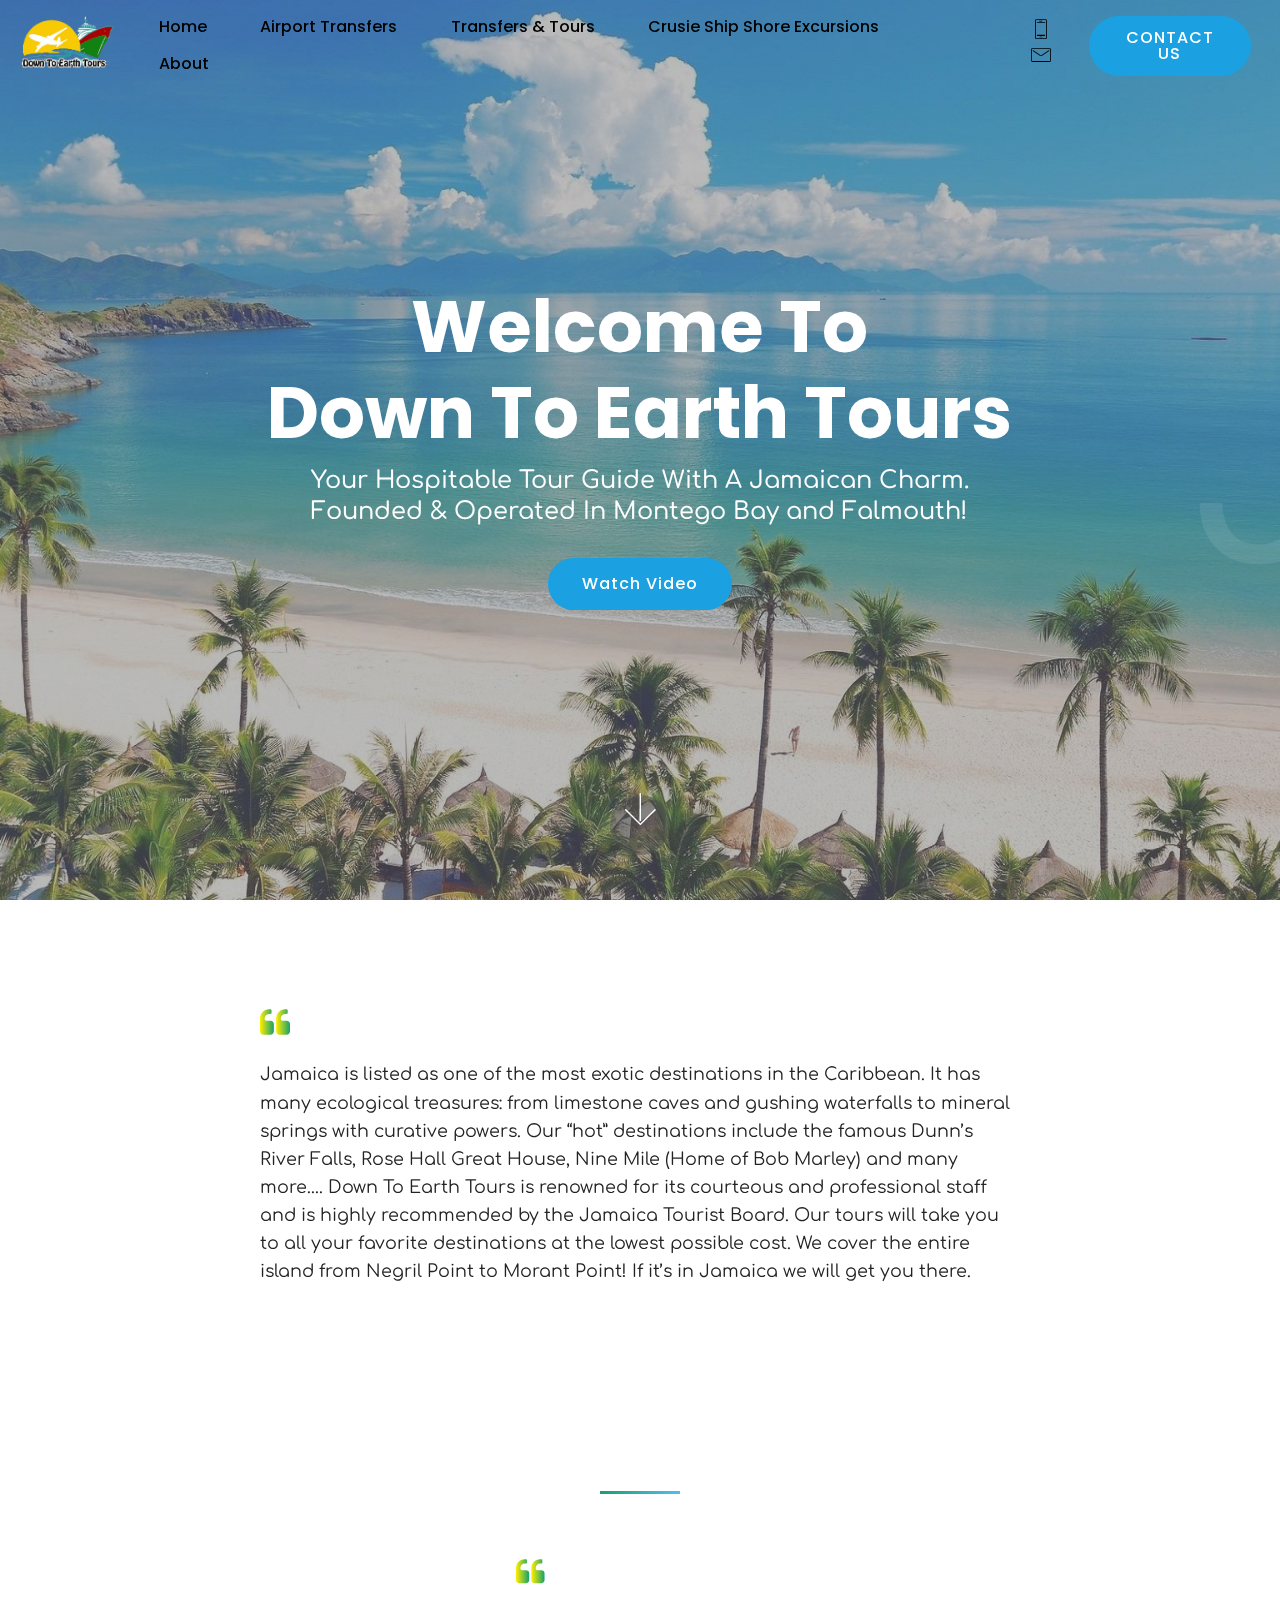
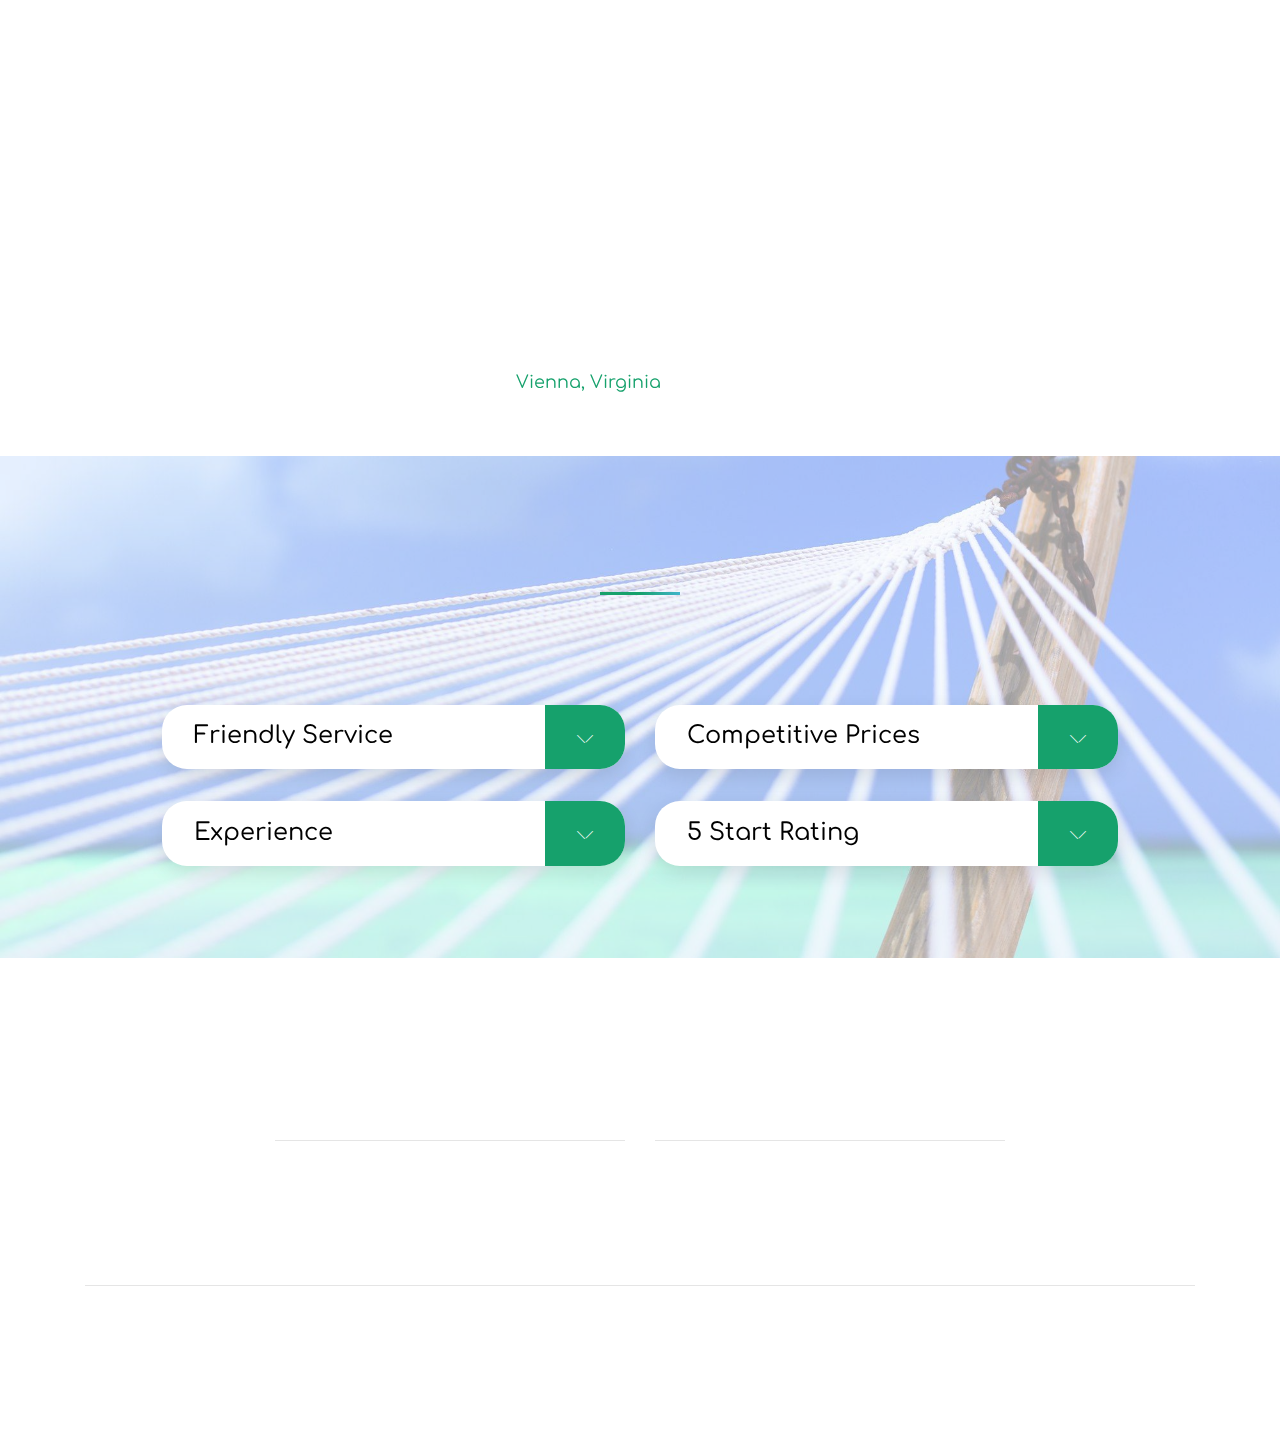
==== commit e88b1a46: "Theisi" ====
--- a/index.html
+++ b/index.html
@@ -1,10 +1,10 @@
 <!DOCTYPE html>
 <html >
 <head>
-  <!-- Site made with Mobirise Website Builder v4.6.5, https://mobirise.com -->
+  <!-- Site made with Mobirise Website Builder v4.8.2, https://mobirise.com -->
   <meta charset="UTF-8">
   <meta http-equiv="X-UA-Compatible" content="IE=edge">
-  <meta name="generator" content="Mobirise v4.6.5, mobirise.com">
+  <meta name="generator" content="Mobirise v4.8.2, mobirise.com">
   <meta name="viewport" content="width=device-width, initial-scale=1, minimum-scale=1">
   <link rel="shortcut icon" href="assets/images/logo4-948x556.png" type="image/x-icon">
   <meta name="description" content="">
@@ -14,8 +14,8 @@
   <link rel="stylesheet" href="assets/bootstrap/css/bootstrap.min.css">
   <link rel="stylesheet" href="assets/bootstrap/css/bootstrap-grid.min.css">
   <link rel="stylesheet" href="assets/bootstrap/css/bootstrap-reboot.min.css">
+  <link rel="stylesheet" href="assets/socicon/css/styles.css">
   <link rel="stylesheet" href="assets/shopping-cart/minicart-theme.css">
-  <link rel="stylesheet" href="assets/socicon/css/styles.css">
   <link rel="stylesheet" href="assets/dropdown/css/style.css">
   <link rel="stylesheet" href="assets/animatecss/animate.min.css">
   <link rel="stylesheet" href="assets/theme/css/style.css">
@@ -38,7 +38,7 @@
                     <img src="assets/images/logo4-948x556.png" alt="Mobirise" title="" style="height: 3.8rem;">
                 </a>
             </span>
-            <span class="navbar-caption-wrap"><a class="navbar-caption text-white display-5" href="https://mobirise.com"></a></span>
+            
         </div>
         <button class="navbar-toggler" type="button" data-toggle="collapse" data-target="#navbarSupportedContent" aria-controls="navbarNavAltMarkup" aria-expanded="false" aria-label="Toggle navigation">
             <div class="hamburger">
@@ -351,12 +351,12 @@
                     <div class="col-lg-5 col-md-12">
                         <div class="card">
                             <div class="card-header" role="tab" id="headingOne">
-                                <a role="button" class="collapsed panel-title text-black" data-toggle="collapse" data-parent="#accordion" data-core="" href="#collapse1_6" aria-expanded="false" aria-controls="collapse1">
+                                <a role="button" class="collapsed panel-title text-black" data-toggle="collapse" data-parent="#accordion" data-core="" href="#collapse1_9" aria-expanded="false" aria-controls="collapse1">
                                     <span class="sign mbr-iconfont mbri-arrow-down inactive"></span>
                                     <h4 class="toggle-header inactive mbr-fonts-style display-5">Friendly Service</h4>
                                 </a>
                             </div>
-                            <div id="collapse1_6" class="panel-collapse noScroll collapse" role="tabpanel" aria-labelledby="headingOne">
+                            <div id="collapse1_9" class="panel-collapse noScroll collapse" role="tabpanel" aria-labelledby="headingOne">
                                 <div class="panel-body p-4">
                                     <p class="mbr-fonts-style panel-text display-7">We pride ourselves in providing friendly services!</p>
                                 </div>
@@ -366,7 +366,7 @@
                     <div class="col-lg-5 col-md-12">
                         <div class="card">
                             <div class="card-header" role="tab" id="headingTwo">
-                                <a role="button" class="collapsed panel-title text-black" data-toggle="collapse" data-parent="#accordion" data-core="" href="#collapse2_6" aria-expanded="false" aria-controls="collapse2">
+                                <a role="button" class="collapsed panel-title text-black" data-toggle="collapse" data-parent="#accordion" data-core="" href="#collapse2_9" aria-expanded="false" aria-controls="collapse2">
                                     <span class="sign mbr-iconfont mbri-arrow-down inactive"></span>
                                     <h4 class="toggle-header inactive mbr-fonts-style display-5">
                                         <span class="toggle-title">Competitive Prices&nbsp;</span>
@@ -374,7 +374,7 @@
                                 </a>
                         
                             </div>
-                            <div id="collapse2_6" class="panel-collapse noScroll collapse" role="tabpanel" aria-labelledby="headingTwo">
+                            <div id="collapse2_9" class="panel-collapse noScroll collapse" role="tabpanel" aria-labelledby="headingTwo">
                                 <div class="panel-body p-4">
                                     <p class="mbr-fonts-style panel-text display-7">We provide a 5 star service at a 2 star price!</p>
                                 </div>
@@ -384,12 +384,12 @@
                     <div class="col-lg-5 col-md-12">
                         <div class="card">
                             <div class="card-header" role="tab" id="headingThree">
-                                <a role="button" class="collapsed panel-title text-black" data-toggle="collapse" data-parent="#accordion" data-core="" href="#collapse3_6" aria-expanded="false" aria-controls="collapse3">
+                                <a role="button" class="collapsed panel-title text-black" data-toggle="collapse" data-parent="#accordion" data-core="" href="#collapse3_9" aria-expanded="false" aria-controls="collapse3">
                                     <span class="sign mbr-iconfont mbri-arrow-down inactive"></span>
                                     <h4 class="toggle-header inactive mbr-fonts-style display-5">Experience&nbsp;</h4>
                                 </a>
                             </div>
-                            <div id="collapse3_6" class="panel-collapse noScroll collapse" role="tabpanel" aria-labelledby="headingThree">
+                            <div id="collapse3_9" class="panel-collapse noScroll collapse" role="tabpanel" aria-labelledby="headingThree">
                                 <div class="panel-body p-4">
                                     <p class="mbr-fonts-style panel-text display-7">We are committed to ensuring you have an unforgettable experience! </p>
                                 </div>
@@ -399,14 +399,14 @@
                     <div class="col-lg-5 col-md-12">
                         <div class="card">
                             <div class="card-header" role="tab" id="headingThree">
-                                <a role="button" class="collapsed panel-title text-black" data-toggle="collapse" data-parent="#accordion" data-core="" href="#collapse4_6" aria-expanded="false" aria-controls="collapse4">
+                                <a role="button" class="collapsed panel-title text-black" data-toggle="collapse" data-parent="#accordion" data-core="" href="#collapse4_9" aria-expanded="false" aria-controls="collapse4">
                                     <span class="sign mbr-iconfont mbri-arrow-down inactive"></span>
                                     <h4 class="toggle-header inactive mbr-fonts-style display-5">
                                         <span class="toggle-title">5 Start Rating</span>
                                     </h4>
                                 </a>
                             </div>
-                            <div id="collapse4_6" class="panel-collapse noScroll collapse" role="tabpanel" aria-labelledby="headingThree">
+                            <div id="collapse4_9" class="panel-collapse noScroll collapse" role="tabpanel" aria-labelledby="headingThree">
                                 <div class="panel-body p-4">
                                     <p class="mbr-fonts-style panel-text display-7">Our 5 Star Rating on TripAdvisor only proves that we stand behind our service!</p>
                                 </div>
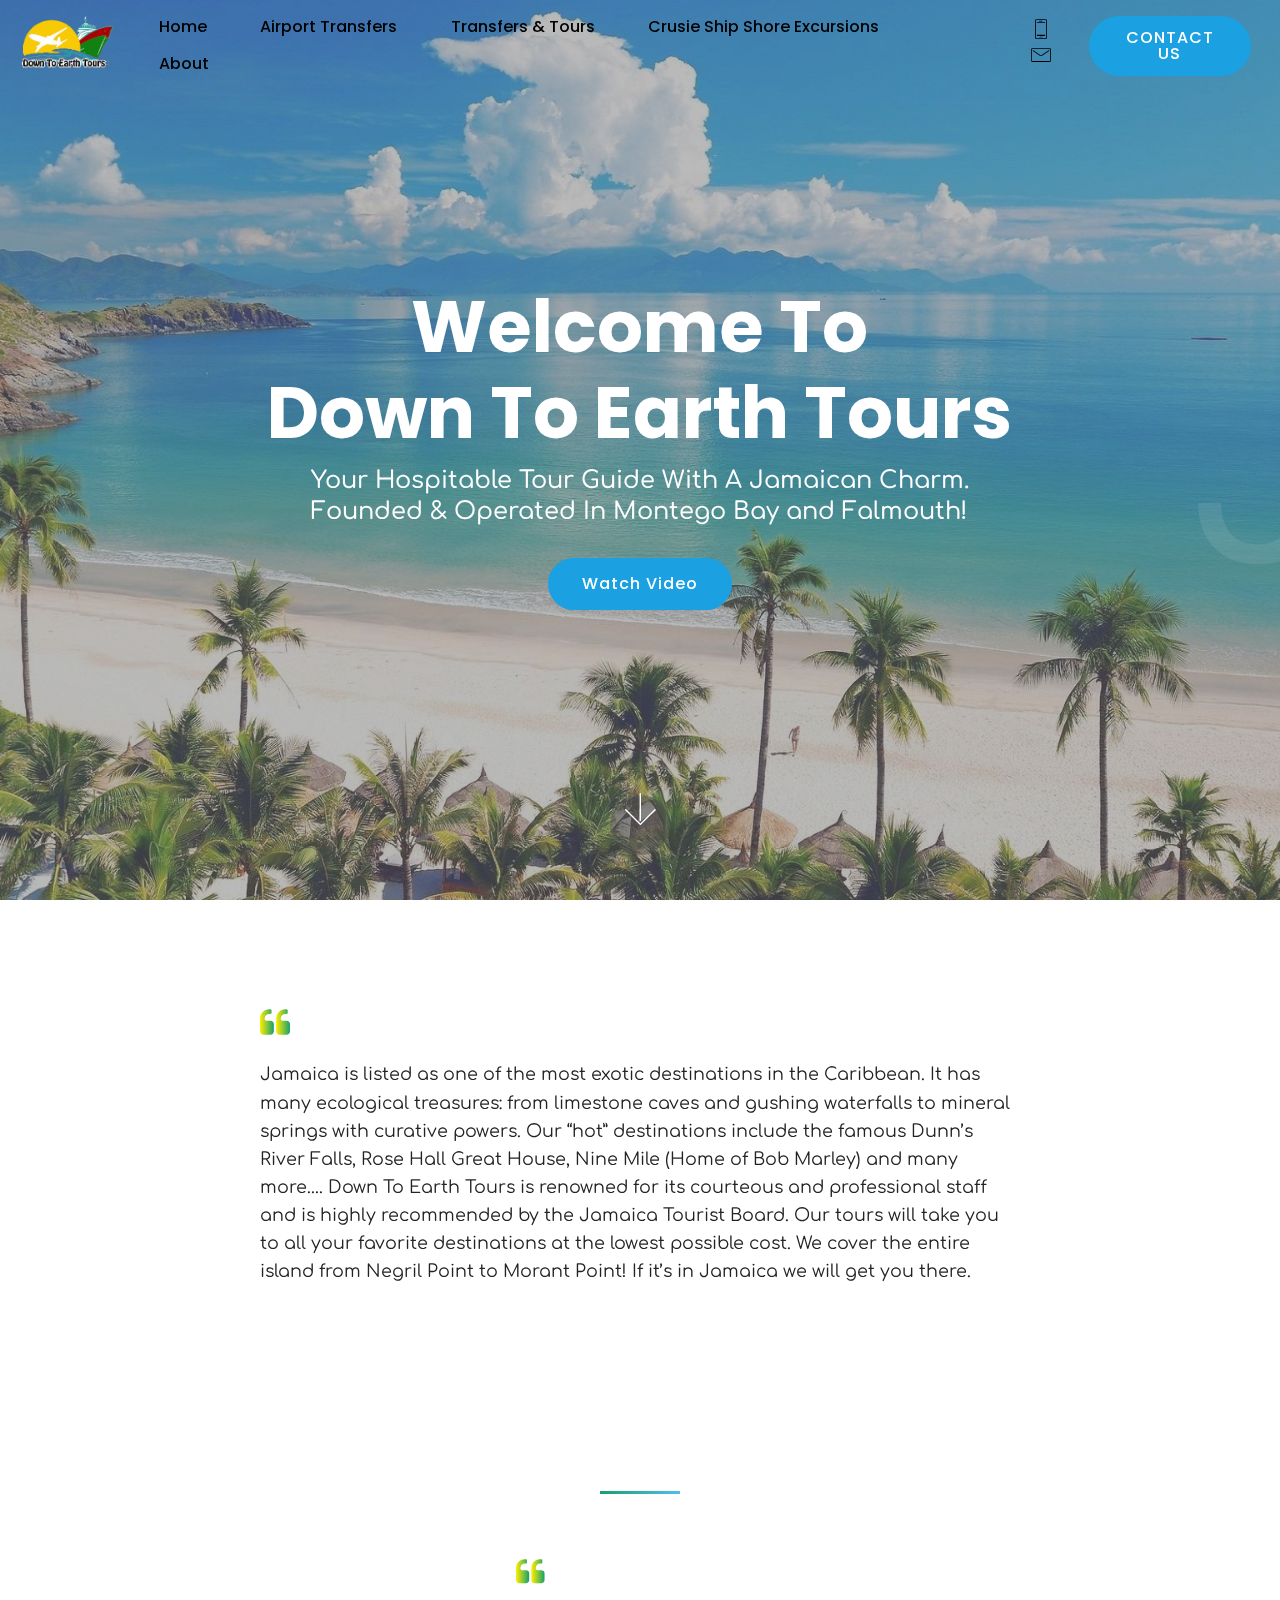
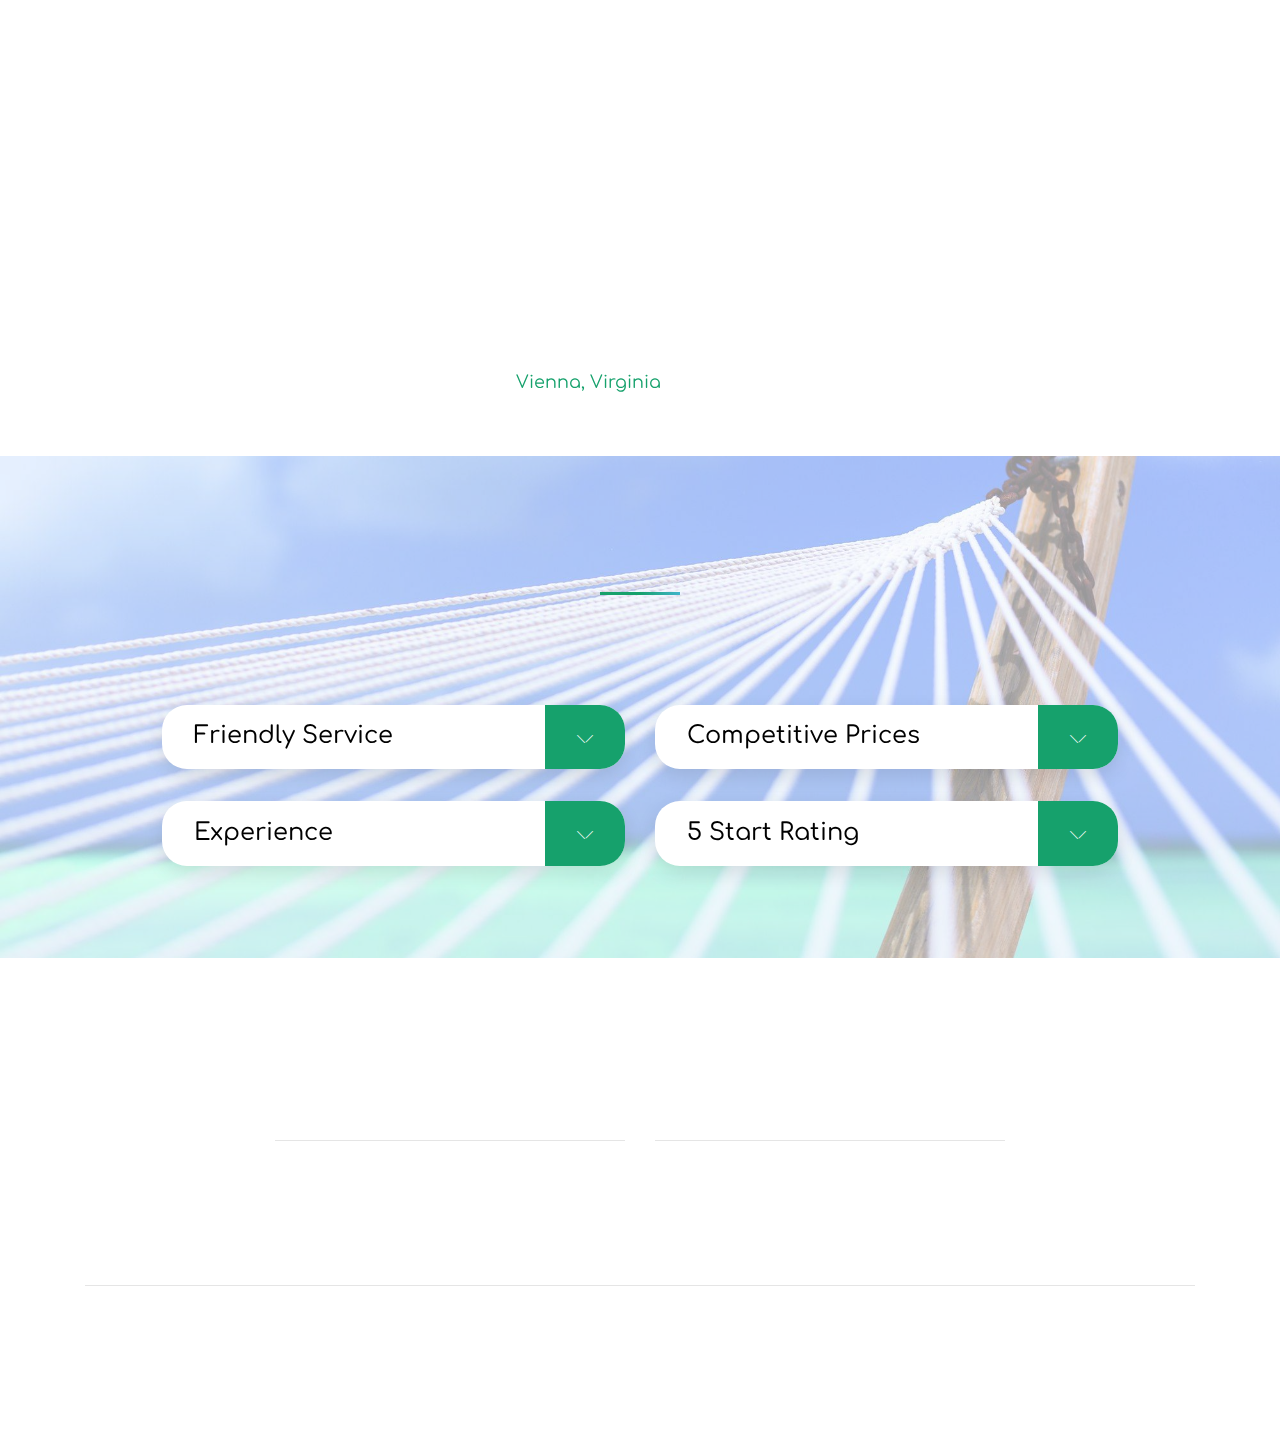
==== commit a4cc901e: "this is a test" ====
--- a/index.html
+++ b/index.html
@@ -38,7 +38,7 @@
                     <img src="assets/images/logo4-948x556.png" alt="Mobirise" title="" style="height: 3.8rem;">
                 </a>
             </span>
-            
+            <span class="navbar-caption-wrap"><a class="navbar-caption text-white display-5" href="https://mobirise.com"></a></span>
         </div>
         <button class="navbar-toggler" type="button" data-toggle="collapse" data-target="#navbarSupportedContent" aria-controls="navbarNavAltMarkup" aria-expanded="false" aria-label="Toggle navigation">
             <div class="hamburger">
--- a/assets/theme/css/style.css
+++ b/assets/theme/css/style.css
@@ -396,8 +396,7 @@
   -webkit-animation: gradient-animation 5s infinite alternate; }
 
 .menu .navbar-brand {
-  display: -webkit-flex;
-  display: flex; }
+  display: -webkit-flex; }
   .menu .navbar-brand span {
     display: flex;
     display: -webkit-flex; }
@@ -405,6 +404,10 @@
     display: -webkit-flex; }
   .menu .navbar-brand .navbar-logo img {
     display: -webkit-flex; }
+@media (max-width: 767px) {
+  .menu .navbar-collapse {
+    max-height: 60vh;
+    overflow-y: auto; } }
 @media (min-width: 768px) and (max-width: 991px) {
   .menu .navbar-toggleable-sm .navbar-nav {
     display: -webkit-box;
--- a/assets/mobirise/css/mbr-additional.css
+++ b/assets/mobirise/css/mbr-additional.css
@@ -1007,7 +1007,7 @@
 }
 /* Scroll to top button*/
 .scrollToTop_wraper {
-  opacity: 0 !important;
+  display: none;
 }
 #scrollToTop a i:before {
   content: '';
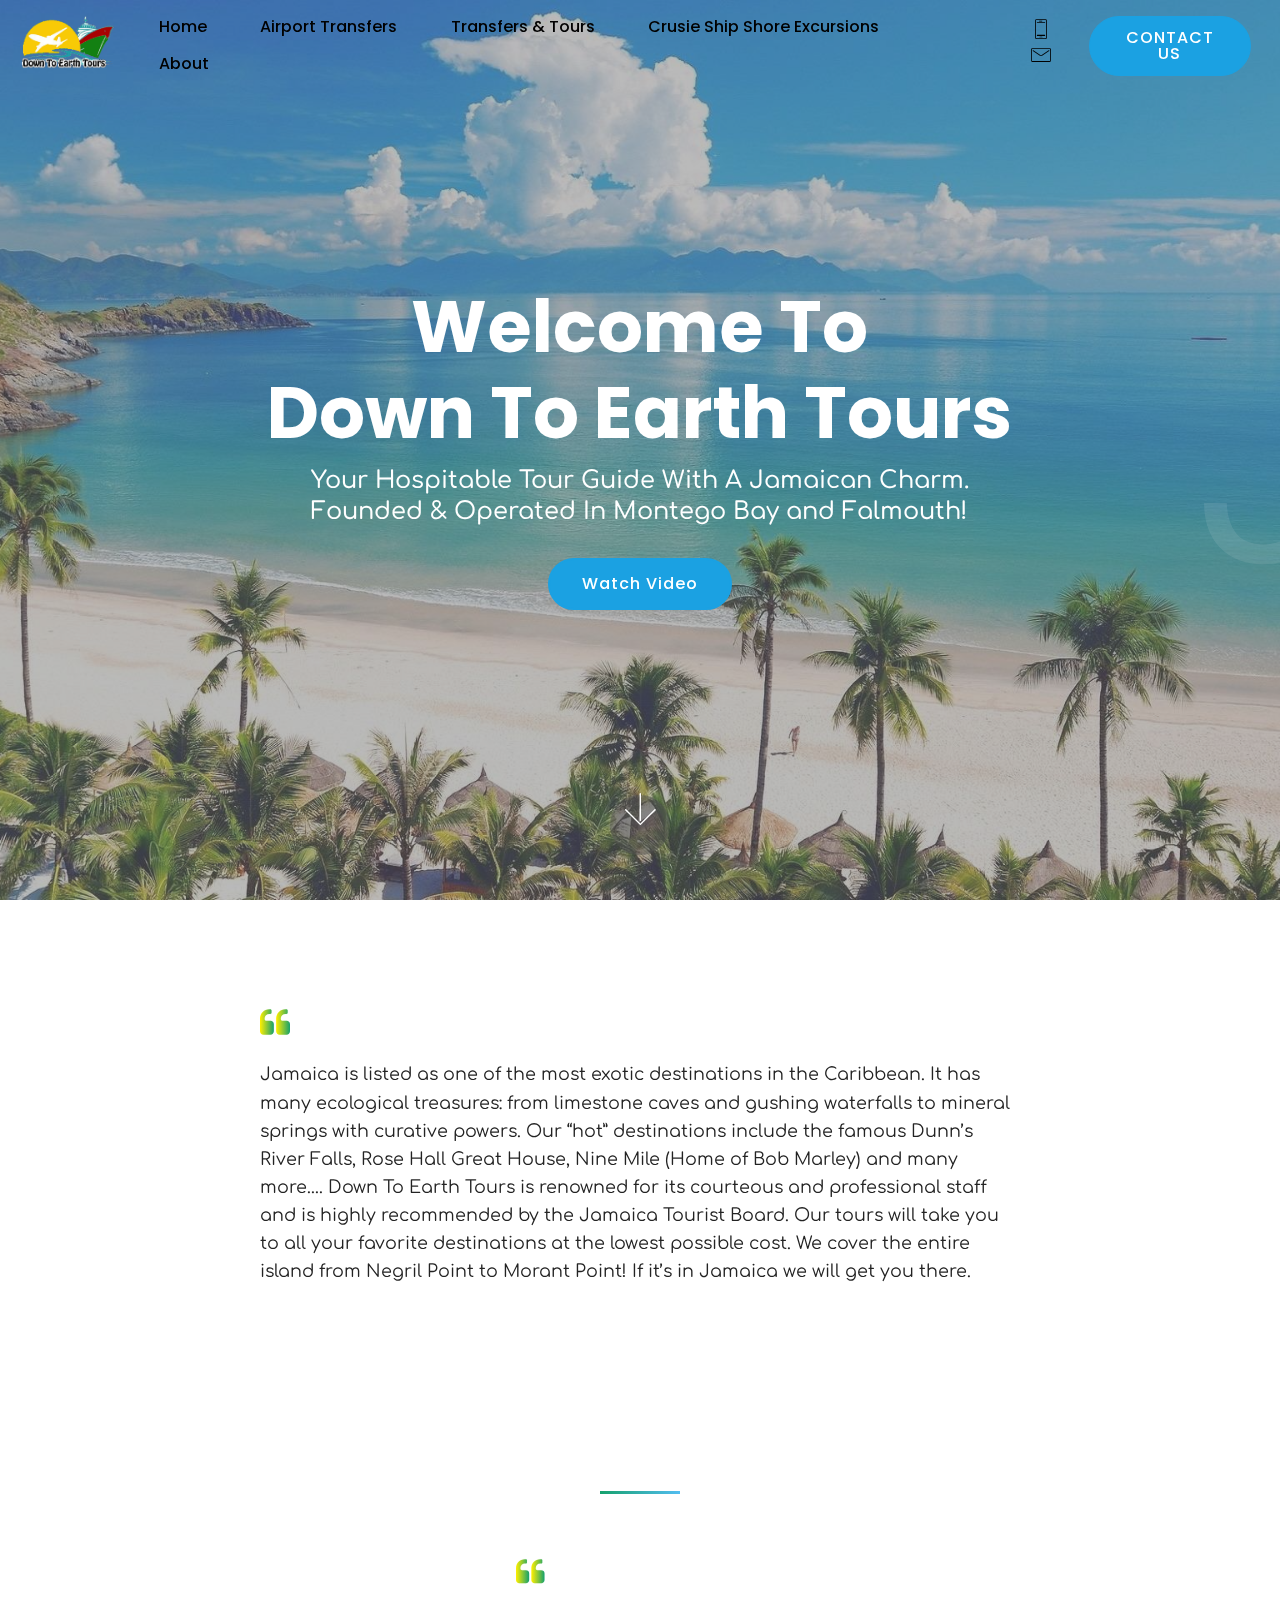
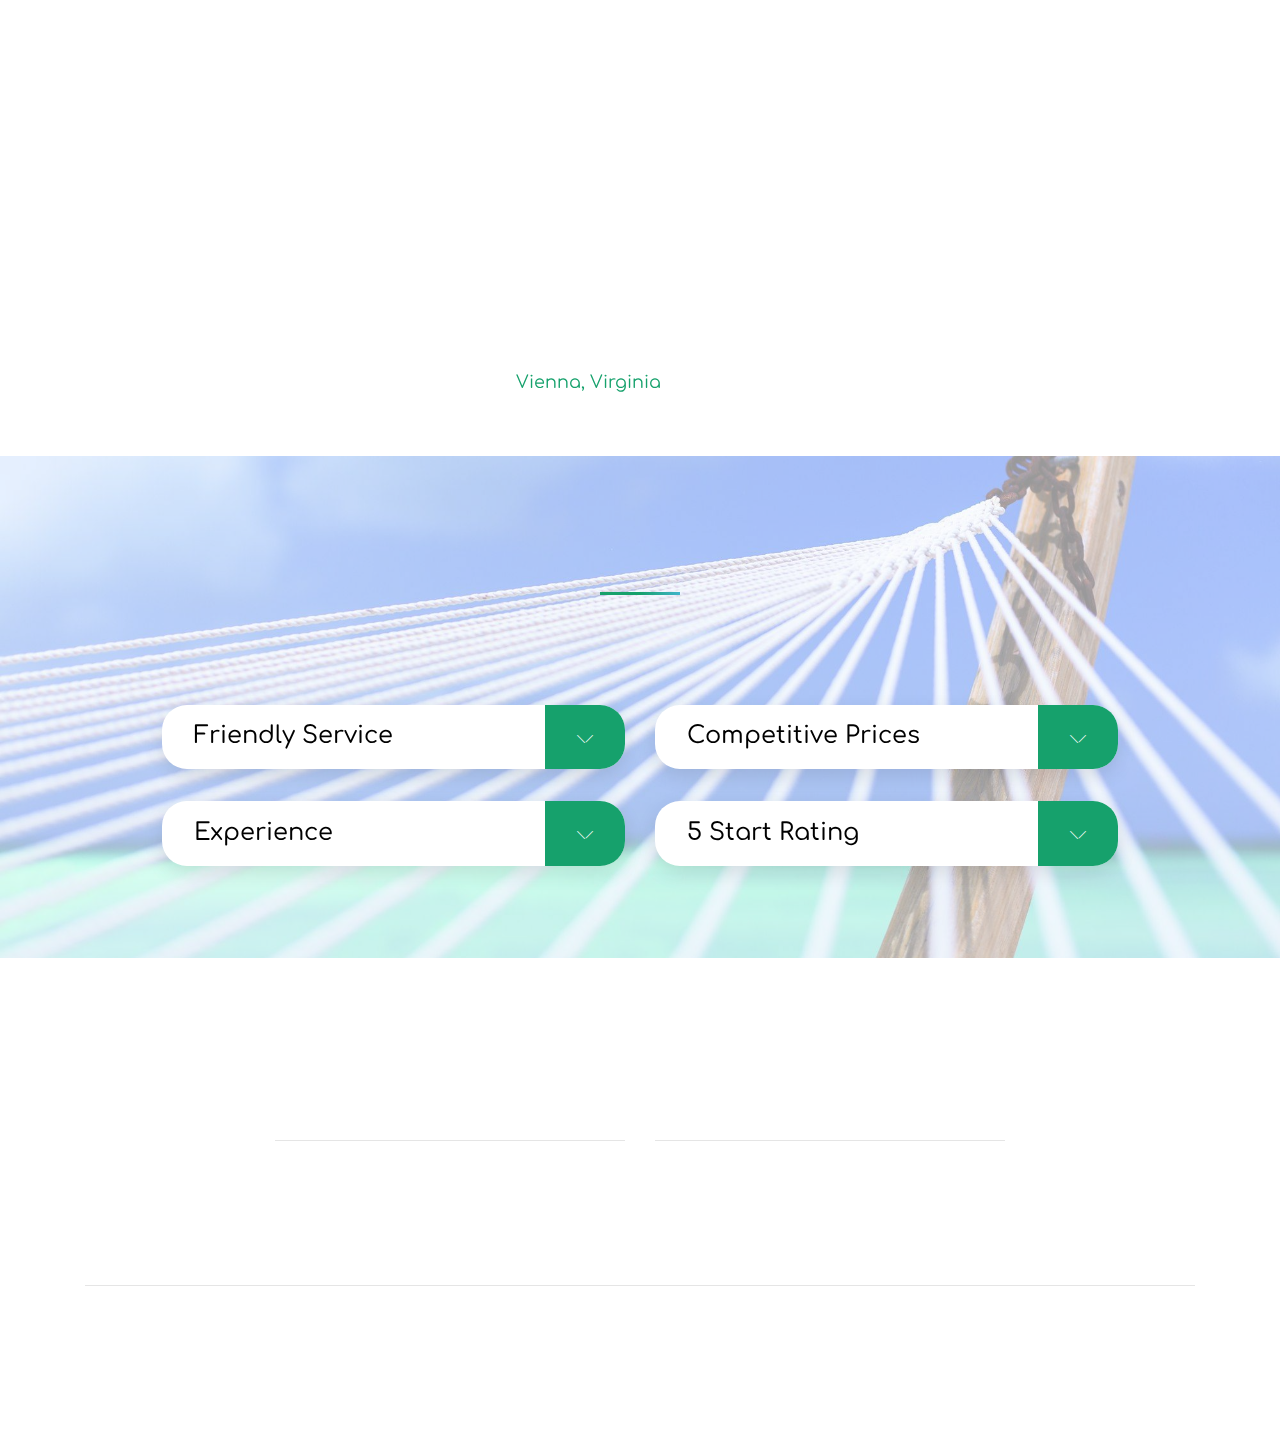
==== commit 324cc69d: "tehes 2" ====
--- a/index.html
+++ b/index.html
@@ -351,12 +351,12 @@
                     <div class="col-lg-5 col-md-12">
                         <div class="card">
                             <div class="card-header" role="tab" id="headingOne">
-                                <a role="button" class="collapsed panel-title text-black" data-toggle="collapse" data-parent="#accordion" data-core="" href="#collapse1_9" aria-expanded="false" aria-controls="collapse1">
+                                <a role="button" class="collapsed panel-title text-black" data-toggle="collapse" data-parent="#accordion" data-core="" href="#collapse1_5" aria-expanded="false" aria-controls="collapse1">
                                     <span class="sign mbr-iconfont mbri-arrow-down inactive"></span>
                                     <h4 class="toggle-header inactive mbr-fonts-style display-5">Friendly Service</h4>
                                 </a>
                             </div>
-                            <div id="collapse1_9" class="panel-collapse noScroll collapse" role="tabpanel" aria-labelledby="headingOne">
+                            <div id="collapse1_5" class="panel-collapse noScroll collapse" role="tabpanel" aria-labelledby="headingOne">
                                 <div class="panel-body p-4">
                                     <p class="mbr-fonts-style panel-text display-7">We pride ourselves in providing friendly services!</p>
                                 </div>
@@ -366,7 +366,7 @@
                     <div class="col-lg-5 col-md-12">
                         <div class="card">
                             <div class="card-header" role="tab" id="headingTwo">
-                                <a role="button" class="collapsed panel-title text-black" data-toggle="collapse" data-parent="#accordion" data-core="" href="#collapse2_9" aria-expanded="false" aria-controls="collapse2">
+                                <a role="button" class="collapsed panel-title text-black" data-toggle="collapse" data-parent="#accordion" data-core="" href="#collapse2_5" aria-expanded="false" aria-controls="collapse2">
                                     <span class="sign mbr-iconfont mbri-arrow-down inactive"></span>
                                     <h4 class="toggle-header inactive mbr-fonts-style display-5">
                                         <span class="toggle-title">Competitive Prices&nbsp;</span>
@@ -374,7 +374,7 @@
                                 </a>
                         
                             </div>
-                            <div id="collapse2_9" class="panel-collapse noScroll collapse" role="tabpanel" aria-labelledby="headingTwo">
+                            <div id="collapse2_5" class="panel-collapse noScroll collapse" role="tabpanel" aria-labelledby="headingTwo">
                                 <div class="panel-body p-4">
                                     <p class="mbr-fonts-style panel-text display-7">We provide a 5 star service at a 2 star price!</p>
                                 </div>
@@ -384,12 +384,12 @@
                     <div class="col-lg-5 col-md-12">
                         <div class="card">
                             <div class="card-header" role="tab" id="headingThree">
-                                <a role="button" class="collapsed panel-title text-black" data-toggle="collapse" data-parent="#accordion" data-core="" href="#collapse3_9" aria-expanded="false" aria-controls="collapse3">
+                                <a role="button" class="collapsed panel-title text-black" data-toggle="collapse" data-parent="#accordion" data-core="" href="#collapse3_5" aria-expanded="false" aria-controls="collapse3">
                                     <span class="sign mbr-iconfont mbri-arrow-down inactive"></span>
                                     <h4 class="toggle-header inactive mbr-fonts-style display-5">Experience&nbsp;</h4>
                                 </a>
                             </div>
-                            <div id="collapse3_9" class="panel-collapse noScroll collapse" role="tabpanel" aria-labelledby="headingThree">
+                            <div id="collapse3_5" class="panel-collapse noScroll collapse" role="tabpanel" aria-labelledby="headingThree">
                                 <div class="panel-body p-4">
                                     <p class="mbr-fonts-style panel-text display-7">We are committed to ensuring you have an unforgettable experience! </p>
                                 </div>
@@ -399,14 +399,14 @@
                     <div class="col-lg-5 col-md-12">
                         <div class="card">
                             <div class="card-header" role="tab" id="headingThree">
-                                <a role="button" class="collapsed panel-title text-black" data-toggle="collapse" data-parent="#accordion" data-core="" href="#collapse4_9" aria-expanded="false" aria-controls="collapse4">
+                                <a role="button" class="collapsed panel-title text-black" data-toggle="collapse" data-parent="#accordion" data-core="" href="#collapse4_5" aria-expanded="false" aria-controls="collapse4">
                                     <span class="sign mbr-iconfont mbri-arrow-down inactive"></span>
                                     <h4 class="toggle-header inactive mbr-fonts-style display-5">
                                         <span class="toggle-title">5 Start Rating</span>
                                     </h4>
                                 </a>
                             </div>
-                            <div id="collapse4_9" class="panel-collapse noScroll collapse" role="tabpanel" aria-labelledby="headingThree">
+                            <div id="collapse4_5" class="panel-collapse noScroll collapse" role="tabpanel" aria-labelledby="headingThree">
                                 <div class="panel-body p-4">
                                     <p class="mbr-fonts-style panel-text display-7">Our 5 Star Rating on TripAdvisor only proves that we stand behind our service!</p>
                                 </div>
--- a/assets/mobirise/css/mbr-additional.css
+++ b/assets/mobirise/css/mbr-additional.css
@@ -3985,107 +3985,82 @@
     left: -1rem;
   }
 }
-.cid-qHjVFPRKD9 {
-  background-image: url("../../../assets/images/0eb2d234a89dc5cf98d9142fdad13e16-2000x1500.jpg");
-}
-.cid-qHjVFPRKD9 .mbr-section-title {
-  margin: 0;
-}
-.cid-qHjVFPRKD9 .container-fluid {
-  padding: 0 2rem;
-}
-.cid-qHjVFPRKD9 .underline .line {
-  width: 5rem;
-  height: 3px;
-  background: linear-gradient(to right, #16a16c, #52bdf1);
-  display: inline-block;
-}
-.cid-qHjVFPRKD9 .row {
-  justify-content: space-between;
-  align-items: center;
-}
-.cid-qHjVFPRKD9 .form-1 {
-  background-color: #ffffff;
-  padding: 1.5rem;
-  border-radius: 10px;
-  margin-right: 15px;
-}
-.cid-qHjVFPRKD9 .form-1 label {
-  color: #000000;
-}
-.cid-qHjVFPRKD9 .input-wrap {
-  padding: 0;
-  margin-bottom: 1.3em;
-}
-.cid-qHjVFPRKD9 .input-wrap input {
-  border: 1px solid #ddd;
-  border-radius: 22px;
-  background-color: #efefef;
-  width: 96%;
-  padding: .5rem 1rem;
-}
-.cid-qHjVFPRKD9 .form-group {
-  padding: 0;
-}
-.cid-qHjVFPRKD9 .form-group textarea {
-  background-color: #efefef;
-  border-radius: 22px;
-  padding: 1rem;
-  width: 98%;
-}
-.cid-qHjVFPRKD9 .btn-row {
-  padding-left: 0;
-}
-.cid-qHjVFPRKD9 .btn-row .btn {
-  padding: 1rem 4rem;
-}
-.cid-qHjVFPRKD9 .mbr-section-btn .btn {
-  margin-left: 4px !important;
-}
-@media (min-width: 992px) {
-  .cid-qHjVFPRKD9 .container-fluid {
-    padding: 0 5rem;
-  }
+.cid-qIjPm7h3XY {
+  background-image: url("../../../assets/images/960925-b3b09b-color-wallpapers-beach-hammock-palms-sea-shore-ocean-palm-1920x1080-h-1920x1080.jpg");
+  overflow: hidden !important;
+}
+.cid-qIjPm7h3XY .container-fluid {
+  padding: 0 3rem;
+}
+.cid-qIjPm7h3XY .animated-element {
+  color: #efefef;
 }
 @media (max-width: 767px) {
-  .cid-qHjVFPRKD9 .underline .line {
-    height: 2px;
-  }
-  .cid-qHjVFPRKD9 .text-element {
-    padding-bottom: 1rem;
-  }
-  .cid-qHjVFPRKD9 .form-1 {
-    pading: 1rem;
-    margin: 1rem;
-  }
-}
-.cid-qK706cQGhd {
-  padding-top: 45px;
+  .cid-qIjPm7h3XY .container-fluid {
+    padding: 0 1rem;
+  }
+}
+.cid-qIjPm8apH4 {
+  padding-top: 15px;
   padding-bottom: 0px;
   background-color: #ffffff;
 }
-.cid-qK706cQGhd .social-media {
+.cid-qIjPm8apH4 .container-fluid {
+  padding: 0 3rem;
+}
+.cid-qIjPm8apH4 .blockquote-quote svg {
+  height: 30px;
+  width: 30px;
+}
+.cid-qIjPm8apH4 svg.svg-gradient {
+  position: absolute;
+  opacity: 0;
+  z-index: -100;
+}
+.cid-qIjPm8apH4 .signature > span {
+  color: #16a16c;
+}
+@media (max-width: 767px) {
+  .cid-qIjPm8apH4 .blockquote-quote {
+    text-align: left;
+  }
+  .cid-qIjPm8apH4 .container-fluid {
+    padding: 0 1rem;
+  }
+}
+#custom-html-2t {
+  /* Type valid CSS here */
+}
+#custom-html-2t .my-image {
+  width: 100%;
+}
+.cid-qK6ZYRIXyA {
+  padding-top: 0px;
+  padding-bottom: 0px;
+  background-color: #ffffff;
+}
+.cid-qK6ZYRIXyA .social-media {
   display: flex;
   align-items: center;
   justify-content: flex-end;
   padding-right: 4rem;
 }
-.cid-qK706cQGhd .social-media ul {
+.cid-qK6ZYRIXyA .social-media ul {
   margin: 0;
   padding: 0;
   margin-bottom: 8px;
 }
-.cid-qK706cQGhd .social-media ul li {
+.cid-qK6ZYRIXyA .social-media ul li {
   padding: 4px;
   display: inline-block;
 }
-.cid-qK706cQGhd .logo-section {
+.cid-qK6ZYRIXyA .logo-section {
   display: flex;
   align-items: center;
   justify-content: flex-start;
   padding-left: 4rem;
 }
-.cid-qK706cQGhd .icon-transition span {
+.cid-qK6ZYRIXyA .icon-transition span {
   color: #ffffff;
   display: block;
   padding: 0.1rem 0.9rem;
@@ -4098,25 +4073,440 @@
   transition: all 0.3s ease-out 0s;
   font-size: 13px;
 }
-.cid-qK706cQGhd .icon-transition span:hover {
+.cid-qK6ZYRIXyA .icon-transition span:hover {
   background-color: #52bdf1;
 }
-.cid-qK706cQGhd .mbr-text {
+.cid-qK6ZYRIXyA .mbr-text {
   color: #000000;
   text-align: left;
 }
 @media (max-width: 991px) {
-  .cid-qK706cQGhd .social-media {
+  .cid-qK6ZYRIXyA .social-media {
     justify-content: center;
     padding-right: 0rem;
   }
-  .cid-qK706cQGhd .logo-section {
+  .cid-qK6ZYRIXyA .logo-section {
     justify-content: center;
     padding-left: 0rem;
     margin-bottom: 1.5rem;
   }
-  .cid-qK706cQGhd .mbr-text {
+  .cid-qK6ZYRIXyA .mbr-text {
     margin-bottom: 1.5rem;
+  }
+}
+.cid-qIjPmaUy8E {
+  padding-top: 30px;
+  padding-bottom: 30px;
+  background-color: #ffffff;
+}
+.cid-qIjPmaUy8E .social-media {
+  margin-top: 1.5rem;
+}
+.cid-qIjPmaUy8E .social-media ul {
+  margin: 0;
+  padding: 0;
+  margin-bottom: 8px;
+}
+.cid-qIjPmaUy8E .social-media ul li {
+  margin-right: 1.5rem;
+  display: inline-block;
+}
+.cid-qIjPmaUy8E .mbr-list ul {
+  margin: 0;
+  padding: 0;
+}
+.cid-qIjPmaUy8E .mbr-list ul li {
+  margin-bottom: 0.5rem;
+}
+.cid-qIjPmaUy8E ul {
+  list-style: none;
+}
+.cid-qIjPmaUy8E hr {
+  margin-top: 2rem;
+}
+.cid-qIjPmaUy8E .sub-info {
+  margin-top: 2rem;
+}
+.cid-qIjPmaUy8E .card-support {
+  margin-top: 1.5rem;
+  padding: 0;
+  list-style: none;
+}
+.cid-qIjPmaUy8E .card-support li {
+  margin-bottom: .4rem;
+  margin-right: .4rem;
+  display: inline-block;
+}
+.cid-qIjPmaUy8E .mbr-list,
+.cid-qIjPmaUy8E .social-media UL {
+  text-align: left;
+}
+.cid-qIjPmaUy8E .mbr-section-title {
+  text-align: left;
+}
+@media (max-width: 767px) {
+  .cid-qIjPmaUy8E .mbr-list,
+  .cid-qIjPmaUy8E .mbr-section-title {
+    text-align: center !important;
+  }
+  .cid-qIjPmaUy8E .social-media {
+    display: flex;
+    justify-content: center;
+  }
+  .cid-qIjPmaUy8E .social-media ul li {
+    margin: 0;
+    padding: 0.5rem 1rem 0.5rem 1rem;
+  }
+  .cid-qIjPmaUy8E .mbr-list {
+    display: flex;
+    justify-content: center;
+  }
+  .cid-qIjPmaUy8E .list-column {
+    margin-bottom: 2rem;
+  }
+  .cid-qIjPmaUy8E hr {
+    margin-top: 0;
+    margin-bottom: .5rem;
+  }
+}
+.cid-qIjPmaUy8E .mbr-list,
+.cid-qIjPmaUy8E .social-media DIV {
+  color: #16a16c;
+}
+.cid-qIjPmcnokG .dropdown-item:before {
+  font-family: MobiriseIcons !important;
+  content: '\e966';
+  display: inline-block;
+  width: 0;
+  position: absolute;
+  left: 1rem;
+  top: 0.5rem;
+  margin-right: 0.5rem;
+  line-height: 1;
+  font-size: inherit;
+  vertical-align: middle;
+  text-align: center;
+  overflow: hidden;
+  transform: scale(0, 1);
+  -webkit-transition: all 0.25s ease-in-out;
+  -moz-transition: all 0.25s ease-in-out;
+  transition: all 0.25s ease-in-out;
+}
+.cid-qIjPmcnokG .nav-item:focus,
+.cid-qIjPmcnokG .nav-link:focus {
+  outline: none;
+}
+@media (min-width: 992px) {
+  .cid-qIjPmcnokG .dropdown-item:hover:before {
+    transform: scale(1, 1);
+    width: 16px;
+  }
+  .cid-qIjPmcnokG .nav-item .nav-link {
+    position: relative;
+  }
+  .cid-qIjPmcnokG .nav-item .nav-link::before {
+    position: absolute;
+    content: '';
+    width: 0;
+    height: 3px;
+    bottom: -0.5rem;
+    left: 50%;
+    background: linear-gradient(90deg, #16a16c, #52bdf1);
+    transition: width 200ms linear, left 200ms linear;
+  }
+  .cid-qIjPmcnokG .nav-item.open .nav-link::before {
+    bottom: .2rem;
+    width: 80% !important;
+    left: 10% !important;
+  }
+  .cid-qIjPmcnokG .nav-item .nav-link:hover::before {
+    width: calc(100% + 2rem);
+    left: -1rem;
+  }
+}
+.cid-qIjPmcnokG .dropdown .dropdown-menu .dropdown-item {
+  width: auto;
+  -webkit-transition: all 0.25s ease-in-out;
+  -moz-transition: all 0.25s ease-in-out;
+  transition: all 0.25s ease-in-out;
+}
+.cid-qIjPmcnokG .dropdown .dropdown-menu .dropdown-item::after {
+  right: 0.5rem;
+}
+.cid-qIjPmcnokG .dropdown .dropdown-menu .dropdown-item:hover {
+  padding-right: 2.5385em;
+  padding-left: 3.5385em;
+}
+.cid-qIjPmcnokG .dropdown .dropdown-menu .dropdown-item:hover .mbr-iconfont:before {
+  transform: scale(0, 1);
+}
+.cid-qIjPmcnokG .dropdown .dropdown-menu .dropdown-item .mbr-iconfont {
+  margin-left: -1.8rem;
+  padding-right: 1rem;
+  font-size: inherit;
+}
+.cid-qIjPmcnokG .dropdown .dropdown-menu .dropdown-item .mbr-iconfont:before {
+  display: inline-block;
+  transform: scale(1, 1);
+  -webkit-transition: all 0.25s ease-in-out;
+  -moz-transition: all 0.25s ease-in-out;
+  transition: all 0.25s ease-in-out;
+}
+.cid-qIjPmcnokG .collapsed .dropdown-menu .dropdown-item:before {
+  display: none;
+}
+.cid-qIjPmcnokG .collapsed .dropdown .dropdown-menu .dropdown-item {
+  padding: 0.235em 1.5em 0.235em 1.5em !important;
+  transition: none;
+  margin: 0 !important;
+}
+.cid-qIjPmcnokG .navbar {
+  min-height: 77px;
+  transition: all .3s;
+  background: #ffffff;
+  background: none;
+}
+.cid-qIjPmcnokG .navbar.opened {
+  transition: all .3s;
+  background: #ffffff !important;
+}
+.cid-qIjPmcnokG .navbar .dropdown-item {
+  padding: .235rem 1.5rem;
+}
+.cid-qIjPmcnokG .navbar .navbar-collapse {
+  justify-content: flex-end;
+  z-index: 1;
+}
+.cid-qIjPmcnokG .navbar.collapsed .nav-item .nav-link::before {
+  display: none;
+}
+.cid-qIjPmcnokG .navbar.collapsed.opened .dropdown-menu {
+  top: 0;
+}
+.cid-qIjPmcnokG .navbar.collapsed .dropdown-menu {
+  background: transparent !important;
+}
+.cid-qIjPmcnokG .navbar.collapsed .dropdown-menu .dropdown-submenu {
+  left: 0 !important;
+}
+.cid-qIjPmcnokG .navbar.collapsed .dropdown-menu .dropdown-item:after {
+  right: auto;
+}
+.cid-qIjPmcnokG .navbar.collapsed .dropdown-menu .dropdown-toggle[data-toggle="dropdown-submenu"]:after {
+  margin-left: .25rem;
+  border-top: 0.35em solid;
+  border-right: 0.35em solid transparent;
+  border-left: 0.35em solid transparent;
+  border-bottom: 0;
+  top: 55%;
+}
+.cid-qIjPmcnokG .navbar.collapsed ul.navbar-nav li {
+  margin: auto;
+}
+.cid-qIjPmcnokG .navbar.collapsed .dropdown-menu .dropdown-item {
+  padding: .25rem 1.5rem;
+  text-align: center;
+}
+.cid-qIjPmcnokG .navbar.collapsed .icons-menu {
+  padding-left: 0;
+  padding-top: .5rem;
+  padding-bottom: .5rem;
+}
+@media (max-width: 991px) {
+  .cid-qIjPmcnokG .navbar .nav-item .nav-link::before {
+    display: none;
+  }
+  .cid-qIjPmcnokG .navbar.opened .dropdown-menu {
+    top: 0;
+  }
+  .cid-qIjPmcnokG .navbar .dropdown-menu {
+    background: transparent !important;
+  }
+  .cid-qIjPmcnokG .navbar .dropdown-menu .dropdown-submenu {
+    left: 0 !important;
+  }
+  .cid-qIjPmcnokG .navbar .dropdown-menu .dropdown-item:after {
+    right: auto;
+  }
+  .cid-qIjPmcnokG .navbar .dropdown-menu .dropdown-toggle[data-toggle="dropdown-submenu"]:after {
+    margin-left: .25rem;
+    border-top: 0.35em solid;
+    border-right: 0.35em solid transparent;
+    border-left: 0.35em solid transparent;
+    border-bottom: 0;
+    top: 55%;
+  }
+  .cid-qIjPmcnokG .navbar .navbar-logo img {
+    height: 3.8rem !important;
+  }
+  .cid-qIjPmcnokG .navbar ul.navbar-nav li {
+    margin: auto;
+  }
+  .cid-qIjPmcnokG .navbar .dropdown-menu .dropdown-item {
+    padding: .25rem 1.5rem !important;
+    text-align: center;
+  }
+  .cid-qIjPmcnokG .navbar .navbar-brand {
+    flex-shrink: initial;
+    flex-basis: auto;
+    word-break: break-word;
+  }
+  .cid-qIjPmcnokG .navbar .navbar-toggler {
+    flex-basis: auto;
+  }
+  .cid-qIjPmcnokG .navbar .icons-menu {
+    padding-left: 0;
+    padding-top: .5rem;
+    padding-bottom: .5rem;
+  }
+}
+.cid-qIjPmcnokG .navbar.navbar-short {
+  background: #ffffff !important;
+  min-height: 60px;
+}
+.cid-qIjPmcnokG .navbar.navbar-short .navbar-logo img {
+  height: 3rem !important;
+}
+.cid-qIjPmcnokG .navbar.navbar-short .navbar-brand {
+  padding: 0;
+}
+.cid-qIjPmcnokG .navbar-brand {
+  flex-shrink: 0;
+  align-items: center;
+  margin-right: 0;
+  padding: 0;
+  transition: all .3s;
+  word-break: break-word;
+  z-index: 1;
+}
+.cid-qIjPmcnokG .navbar-brand .navbar-caption {
+  line-height: inherit !important;
+}
+.cid-qIjPmcnokG .navbar-brand .navbar-logo a {
+  outline: none;
+}
+.cid-qIjPmcnokG .dropdown-item.active,
+.cid-qIjPmcnokG .dropdown-item:active {
+  background-color: transparent;
+}
+.cid-qIjPmcnokG .navbar-expand-lg .navbar-nav .nav-link {
+  padding: 0;
+}
+.cid-qIjPmcnokG .nav-dropdown .link.dropdown-toggle {
+  margin-right: 1.667em;
+}
+.cid-qIjPmcnokG .nav-dropdown .link.dropdown-toggle[aria-expanded="true"] {
+  margin-right: 0;
+  padding: 0.667em 1.667em;
+}
+.cid-qIjPmcnokG .navbar.navbar-expand-lg .dropdown .dropdown-menu {
+  background: #ffffff;
+}
+.cid-qIjPmcnokG .navbar.navbar-expand-lg .dropdown .dropdown-menu .dropdown-submenu {
+  margin: 0;
+  left: 100%;
+}
+.cid-qIjPmcnokG .navbar .dropdown.open > .dropdown-menu {
+  display: block;
+}
+.cid-qIjPmcnokG ul.navbar-nav {
+  flex-wrap: wrap;
+}
+.cid-qIjPmcnokG .navbar-buttons {
+  text-align: center;
+}
+.cid-qIjPmcnokG button.navbar-toggler {
+  outline: none;
+  width: 31px;
+  height: 20px;
+  cursor: pointer;
+  transition: all .2s;
+  position: relative;
+  align-self: center;
+}
+.cid-qIjPmcnokG button.navbar-toggler .hamburger span {
+  position: absolute;
+  right: 0;
+  width: 30px;
+  height: 2px;
+  border-right: 5px;
+  background-color: #000000;
+}
+.cid-qIjPmcnokG button.navbar-toggler .hamburger span:nth-child(1) {
+  top: 0;
+  transition: all .2s;
+}
+.cid-qIjPmcnokG button.navbar-toggler .hamburger span:nth-child(2) {
+  top: 8px;
+  transition: all .15s;
+}
+.cid-qIjPmcnokG button.navbar-toggler .hamburger span:nth-child(3) {
+  top: 8px;
+  transition: all .15s;
+}
+.cid-qIjPmcnokG button.navbar-toggler .hamburger span:nth-child(4) {
+  top: 16px;
+  transition: all .2s;
+}
+.cid-qIjPmcnokG nav.opened .hamburger span:nth-child(1) {
+  top: 8px;
+  width: 0;
+  opacity: 0;
+  right: 50%;
+  transition: all .2s;
+}
+.cid-qIjPmcnokG nav.opened .hamburger span:nth-child(2) {
+  -webkit-transform: rotate(45deg);
+  transform: rotate(45deg);
+  transition: all .25s;
+}
+.cid-qIjPmcnokG nav.opened .hamburger span:nth-child(3) {
+  -webkit-transform: rotate(-45deg);
+  transform: rotate(-45deg);
+  transition: all .25s;
+}
+.cid-qIjPmcnokG nav.opened .hamburger span:nth-child(4) {
+  top: 8px;
+  width: 0;
+  opacity: 0;
+  right: 50%;
+  transition: all .2s;
+}
+.cid-qIjPmcnokG .navbar-dropdown {
+  padding: .5rem 1rem;
+  position: fixed;
+}
+.cid-qIjPmcnokG a.nav-link {
+  display: flex;
+  align-items: center;
+  justify-content: center;
+}
+.cid-qIjPmcnokG .mbr-iconfont {
+  font-size: 1.5rem;
+  padding-right: .5rem;
+}
+.cid-qIjPmcnokG .icons-menu {
+  flex-wrap: wrap;
+  display: flex;
+  justify-content: center;
+  padding-left: 1rem;
+  text-align: center;
+}
+.cid-qIjPmcnokG .icons-menu span {
+  font-size: 20px;
+  color: #ffffff;
+}
+@media screen and (-ms-high-contrast: active), (-ms-high-contrast: none) {
+  .cid-qIjPmcnokG .navbar {
+    height: 77px;
+  }
+  .cid-qIjPmcnokG .navbar.opened {
+    height: auto;
+  }
+  .cid-qIjPmcnokG .nav-item .nav-link:hover::before {
+    width: 175%;
+    max-width: calc(100% + 2rem);
+    left: -1rem;
   }
 }
 .cid-qFkVxD9zWt .dropdown-item:before {
@@ -4455,161 +4845,39 @@
     left: -1rem;
   }
 }
-.cid-qFkOQwamXQ {
-  padding-top: 30px;
-  padding-bottom: 30px;
-  background-color: #ffffff;
-}
-.cid-qFkOQwamXQ .social-media {
-  margin-top: 1.5rem;
-}
-.cid-qFkOQwamXQ .social-media ul {
-  margin: 0;
-  padding: 0;
-  margin-bottom: 8px;
-}
-.cid-qFkOQwamXQ .social-media ul li {
-  margin-right: 1.5rem;
-  display: inline-block;
-}
-.cid-qFkOQwamXQ .mbr-list ul {
-  margin: 0;
-  padding: 0;
-}
-.cid-qFkOQwamXQ .mbr-list ul li {
-  margin-bottom: 0.5rem;
-}
-.cid-qFkOQwamXQ ul {
-  list-style: none;
-}
-.cid-qFkOQwamXQ hr {
-  margin-top: 2rem;
-}
-.cid-qFkOQwamXQ .sub-info {
-  margin-top: 2rem;
-}
-.cid-qFkOQwamXQ .card-support {
-  margin-top: 1.5rem;
-  padding: 0;
-  list-style: none;
-}
-.cid-qFkOQwamXQ .card-support li {
-  margin-bottom: .4rem;
-  margin-right: .4rem;
-  display: inline-block;
-}
-.cid-qFkOQwamXQ .mbr-list,
-.cid-qFkOQwamXQ .social-media UL {
-  text-align: left;
-}
-.cid-qFkOQwamXQ .mbr-section-title {
-  text-align: left;
-}
-@media (max-width: 767px) {
-  .cid-qFkOQwamXQ .mbr-list,
-  .cid-qFkOQwamXQ .mbr-section-title {
-    text-align: center !important;
-  }
-  .cid-qFkOQwamXQ .social-media {
-    display: flex;
-    justify-content: center;
-  }
-  .cid-qFkOQwamXQ .social-media ul li {
-    margin: 0;
-    padding: 0.5rem 1rem 0.5rem 1rem;
-  }
-  .cid-qFkOQwamXQ .mbr-list {
-    display: flex;
-    justify-content: center;
-  }
-  .cid-qFkOQwamXQ .list-column {
-    margin-bottom: 2rem;
-  }
-  .cid-qFkOQwamXQ hr {
-    margin-top: 0;
-    margin-bottom: .5rem;
-  }
-}
-.cid-qFkOQwamXQ .mbr-list,
-.cid-qFkOQwamXQ .social-media DIV {
-  color: #16a16c;
-}
-.cid-qIjPm7h3XY {
-  background-image: url("../../../assets/images/960925-b3b09b-color-wallpapers-beach-hammock-palms-sea-shore-ocean-palm-1920x1080-h-1920x1080.jpg");
-  overflow: hidden !important;
-}
-.cid-qIjPm7h3XY .container-fluid {
-  padding: 0 3rem;
-}
-.cid-qIjPm7h3XY .animated-element {
-  color: #efefef;
-}
-@media (max-width: 767px) {
-  .cid-qIjPm7h3XY .container-fluid {
-    padding: 0 1rem;
-  }
-}
-.cid-qIjPm8apH4 {
-  padding-top: 15px;
-  padding-bottom: 0px;
-  background-color: #ffffff;
-}
-.cid-qIjPm8apH4 .container-fluid {
-  padding: 0 3rem;
-}
-.cid-qIjPm8apH4 .blockquote-quote svg {
-  height: 30px;
-  width: 30px;
-}
-.cid-qIjPm8apH4 svg.svg-gradient {
-  position: absolute;
-  opacity: 0;
-  z-index: -100;
-}
-.cid-qIjPm8apH4 .signature > span {
-  color: #16a16c;
-}
-@media (max-width: 767px) {
-  .cid-qIjPm8apH4 .blockquote-quote {
-    text-align: left;
-  }
-  .cid-qIjPm8apH4 .container-fluid {
-    padding: 0 1rem;
-  }
-}
-#custom-html-2t {
+#custom-html-2o {
   /* Type valid CSS here */
 }
-#custom-html-2t .my-image {
+#custom-html-2o .my-image {
   width: 100%;
 }
-.cid-qK6ZYRIXyA {
+.cid-qK70e4pQRU {
   padding-top: 0px;
   padding-bottom: 0px;
   background-color: #ffffff;
 }
-.cid-qK6ZYRIXyA .social-media {
+.cid-qK70e4pQRU .social-media {
   display: flex;
   align-items: center;
   justify-content: flex-end;
   padding-right: 4rem;
 }
-.cid-qK6ZYRIXyA .social-media ul {
+.cid-qK70e4pQRU .social-media ul {
   margin: 0;
   padding: 0;
   margin-bottom: 8px;
 }
-.cid-qK6ZYRIXyA .social-media ul li {
+.cid-qK70e4pQRU .social-media ul li {
   padding: 4px;
   display: inline-block;
 }
-.cid-qK6ZYRIXyA .logo-section {
+.cid-qK70e4pQRU .logo-section {
   display: flex;
   align-items: center;
   justify-content: flex-start;
   padding-left: 4rem;
 }
-.cid-qK6ZYRIXyA .icon-transition span {
+.cid-qK70e4pQRU .icon-transition span {
   color: #ffffff;
   display: block;
   padding: 0.1rem 0.9rem;
@@ -4622,440 +4890,238 @@
   transition: all 0.3s ease-out 0s;
   font-size: 13px;
 }
-.cid-qK6ZYRIXyA .icon-transition span:hover {
+.cid-qK70e4pQRU .icon-transition span:hover {
   background-color: #52bdf1;
 }
-.cid-qK6ZYRIXyA .mbr-text {
+.cid-qK70e4pQRU .mbr-text {
   color: #000000;
   text-align: left;
 }
 @media (max-width: 991px) {
-  .cid-qK6ZYRIXyA .social-media {
+  .cid-qK70e4pQRU .social-media {
     justify-content: center;
     padding-right: 0rem;
   }
-  .cid-qK6ZYRIXyA .logo-section {
+  .cid-qK70e4pQRU .logo-section {
     justify-content: center;
     padding-left: 0rem;
     margin-bottom: 1.5rem;
   }
-  .cid-qK6ZYRIXyA .mbr-text {
+  .cid-qK70e4pQRU .mbr-text {
     margin-bottom: 1.5rem;
   }
 }
-.cid-qIjPmaUy8E {
+.cid-qFkOQwamXQ {
   padding-top: 30px;
   padding-bottom: 30px;
   background-color: #ffffff;
 }
-.cid-qIjPmaUy8E .social-media {
+.cid-qFkOQwamXQ .social-media {
   margin-top: 1.5rem;
 }
-.cid-qIjPmaUy8E .social-media ul {
+.cid-qFkOQwamXQ .social-media ul {
   margin: 0;
   padding: 0;
   margin-bottom: 8px;
 }
-.cid-qIjPmaUy8E .social-media ul li {
+.cid-qFkOQwamXQ .social-media ul li {
   margin-right: 1.5rem;
   display: inline-block;
 }
-.cid-qIjPmaUy8E .mbr-list ul {
+.cid-qFkOQwamXQ .mbr-list ul {
   margin: 0;
   padding: 0;
 }
-.cid-qIjPmaUy8E .mbr-list ul li {
+.cid-qFkOQwamXQ .mbr-list ul li {
   margin-bottom: 0.5rem;
 }
-.cid-qIjPmaUy8E ul {
+.cid-qFkOQwamXQ ul {
   list-style: none;
 }
-.cid-qIjPmaUy8E hr {
+.cid-qFkOQwamXQ hr {
   margin-top: 2rem;
 }
-.cid-qIjPmaUy8E .sub-info {
+.cid-qFkOQwamXQ .sub-info {
   margin-top: 2rem;
 }
-.cid-qIjPmaUy8E .card-support {
+.cid-qFkOQwamXQ .card-support {
   margin-top: 1.5rem;
   padding: 0;
   list-style: none;
 }
-.cid-qIjPmaUy8E .card-support li {
+.cid-qFkOQwamXQ .card-support li {
   margin-bottom: .4rem;
   margin-right: .4rem;
   display: inline-block;
 }
-.cid-qIjPmaUy8E .mbr-list,
-.cid-qIjPmaUy8E .social-media UL {
+.cid-qFkOQwamXQ .mbr-list,
+.cid-qFkOQwamXQ .social-media UL {
   text-align: left;
 }
-.cid-qIjPmaUy8E .mbr-section-title {
+.cid-qFkOQwamXQ .mbr-section-title {
   text-align: left;
 }
 @media (max-width: 767px) {
-  .cid-qIjPmaUy8E .mbr-list,
-  .cid-qIjPmaUy8E .mbr-section-title {
+  .cid-qFkOQwamXQ .mbr-list,
+  .cid-qFkOQwamXQ .mbr-section-title {
     text-align: center !important;
   }
-  .cid-qIjPmaUy8E .social-media {
+  .cid-qFkOQwamXQ .social-media {
     display: flex;
     justify-content: center;
   }
-  .cid-qIjPmaUy8E .social-media ul li {
+  .cid-qFkOQwamXQ .social-media ul li {
     margin: 0;
     padding: 0.5rem 1rem 0.5rem 1rem;
   }
-  .cid-qIjPmaUy8E .mbr-list {
+  .cid-qFkOQwamXQ .mbr-list {
     display: flex;
     justify-content: center;
   }
-  .cid-qIjPmaUy8E .list-column {
+  .cid-qFkOQwamXQ .list-column {
     margin-bottom: 2rem;
   }
-  .cid-qIjPmaUy8E hr {
+  .cid-qFkOQwamXQ hr {
     margin-top: 0;
     margin-bottom: .5rem;
   }
 }
-.cid-qIjPmaUy8E .mbr-list,
-.cid-qIjPmaUy8E .social-media DIV {
+.cid-qFkOQwamXQ .mbr-list,
+.cid-qFkOQwamXQ .social-media DIV {
   color: #16a16c;
 }
-.cid-qIjPmcnokG .dropdown-item:before {
-  font-family: MobiriseIcons !important;
-  content: '\e966';
+.cid-qHjVFPRKD9 {
+  background-image: url("../../../assets/images/0eb2d234a89dc5cf98d9142fdad13e16-2000x1500.jpg");
+}
+.cid-qHjVFPRKD9 .mbr-section-title {
+  margin: 0;
+}
+.cid-qHjVFPRKD9 .container-fluid {
+  padding: 0 2rem;
+}
+.cid-qHjVFPRKD9 .underline .line {
+  width: 5rem;
+  height: 3px;
+  background: linear-gradient(to right, #16a16c, #52bdf1);
   display: inline-block;
-  width: 0;
-  position: absolute;
-  left: 1rem;
-  top: 0.5rem;
-  margin-right: 0.5rem;
-  line-height: 1;
-  font-size: inherit;
-  vertical-align: middle;
-  text-align: center;
-  overflow: hidden;
-  transform: scale(0, 1);
-  -webkit-transition: all 0.25s ease-in-out;
-  -moz-transition: all 0.25s ease-in-out;
-  transition: all 0.25s ease-in-out;
-}
-.cid-qIjPmcnokG .nav-item:focus,
-.cid-qIjPmcnokG .nav-link:focus {
-  outline: none;
+}
+.cid-qHjVFPRKD9 .row {
+  justify-content: space-between;
+  align-items: center;
+}
+.cid-qHjVFPRKD9 .form-1 {
+  background-color: #ffffff;
+  padding: 1.5rem;
+  border-radius: 10px;
+  margin-right: 15px;
+}
+.cid-qHjVFPRKD9 .form-1 label {
+  color: #000000;
+}
+.cid-qHjVFPRKD9 .input-wrap {
+  padding: 0;
+  margin-bottom: 1.3em;
+}
+.cid-qHjVFPRKD9 .input-wrap input {
+  border: 1px solid #ddd;
+  border-radius: 22px;
+  background-color: #efefef;
+  width: 96%;
+  padding: .5rem 1rem;
+}
+.cid-qHjVFPRKD9 .form-group {
+  padding: 0;
+}
+.cid-qHjVFPRKD9 .form-group textarea {
+  background-color: #efefef;
+  border-radius: 22px;
+  padding: 1rem;
+  width: 98%;
+}
+.cid-qHjVFPRKD9 .btn-row {
+  padding-left: 0;
+}
+.cid-qHjVFPRKD9 .btn-row .btn {
+  padding: 1rem 4rem;
+}
+.cid-qHjVFPRKD9 .mbr-section-btn .btn {
+  margin-left: 4px !important;
 }
 @media (min-width: 992px) {
-  .cid-qIjPmcnokG .dropdown-item:hover:before {
-    transform: scale(1, 1);
-    width: 16px;
-  }
-  .cid-qIjPmcnokG .nav-item .nav-link {
-    position: relative;
-  }
-  .cid-qIjPmcnokG .nav-item .nav-link::before {
-    position: absolute;
-    content: '';
-    width: 0;
-    height: 3px;
-    bottom: -0.5rem;
-    left: 50%;
-    background: linear-gradient(90deg, #16a16c, #52bdf1);
-    transition: width 200ms linear, left 200ms linear;
-  }
-  .cid-qIjPmcnokG .nav-item.open .nav-link::before {
-    bottom: .2rem;
-    width: 80% !important;
-    left: 10% !important;
-  }
-  .cid-qIjPmcnokG .nav-item .nav-link:hover::before {
-    width: calc(100% + 2rem);
-    left: -1rem;
-  }
-}
-.cid-qIjPmcnokG .dropdown .dropdown-menu .dropdown-item {
-  width: auto;
-  -webkit-transition: all 0.25s ease-in-out;
-  -moz-transition: all 0.25s ease-in-out;
-  transition: all 0.25s ease-in-out;
-}
-.cid-qIjPmcnokG .dropdown .dropdown-menu .dropdown-item::after {
-  right: 0.5rem;
-}
-.cid-qIjPmcnokG .dropdown .dropdown-menu .dropdown-item:hover {
-  padding-right: 2.5385em;
-  padding-left: 3.5385em;
-}
-.cid-qIjPmcnokG .dropdown .dropdown-menu .dropdown-item:hover .mbr-iconfont:before {
-  transform: scale(0, 1);
-}
-.cid-qIjPmcnokG .dropdown .dropdown-menu .dropdown-item .mbr-iconfont {
-  margin-left: -1.8rem;
-  padding-right: 1rem;
-  font-size: inherit;
-}
-.cid-qIjPmcnokG .dropdown .dropdown-menu .dropdown-item .mbr-iconfont:before {
-  display: inline-block;
-  transform: scale(1, 1);
-  -webkit-transition: all 0.25s ease-in-out;
-  -moz-transition: all 0.25s ease-in-out;
-  transition: all 0.25s ease-in-out;
-}
-.cid-qIjPmcnokG .collapsed .dropdown-menu .dropdown-item:before {
-  display: none;
-}
-.cid-qIjPmcnokG .collapsed .dropdown .dropdown-menu .dropdown-item {
-  padding: 0.235em 1.5em 0.235em 1.5em !important;
-  transition: none;
-  margin: 0 !important;
-}
-.cid-qIjPmcnokG .navbar {
-  min-height: 77px;
-  transition: all .3s;
-  background: #ffffff;
-  background: none;
-}
-.cid-qIjPmcnokG .navbar.opened {
-  transition: all .3s;
-  background: #ffffff !important;
-}
-.cid-qIjPmcnokG .navbar .dropdown-item {
-  padding: .235rem 1.5rem;
-}
-.cid-qIjPmcnokG .navbar .navbar-collapse {
-  justify-content: flex-end;
-  z-index: 1;
-}
-.cid-qIjPmcnokG .navbar.collapsed .nav-item .nav-link::before {
-  display: none;
-}
-.cid-qIjPmcnokG .navbar.collapsed.opened .dropdown-menu {
-  top: 0;
-}
-.cid-qIjPmcnokG .navbar.collapsed .dropdown-menu {
-  background: transparent !important;
-}
-.cid-qIjPmcnokG .navbar.collapsed .dropdown-menu .dropdown-submenu {
-  left: 0 !important;
-}
-.cid-qIjPmcnokG .navbar.collapsed .dropdown-menu .dropdown-item:after {
-  right: auto;
-}
-.cid-qIjPmcnokG .navbar.collapsed .dropdown-menu .dropdown-toggle[data-toggle="dropdown-submenu"]:after {
-  margin-left: .25rem;
-  border-top: 0.35em solid;
-  border-right: 0.35em solid transparent;
-  border-left: 0.35em solid transparent;
-  border-bottom: 0;
-  top: 55%;
-}
-.cid-qIjPmcnokG .navbar.collapsed ul.navbar-nav li {
-  margin: auto;
-}
-.cid-qIjPmcnokG .navbar.collapsed .dropdown-menu .dropdown-item {
-  padding: .25rem 1.5rem;
-  text-align: center;
-}
-.cid-qIjPmcnokG .navbar.collapsed .icons-menu {
-  padding-left: 0;
-  padding-top: .5rem;
-  padding-bottom: .5rem;
-}
-@media (max-width: 991px) {
-  .cid-qIjPmcnokG .navbar .nav-item .nav-link::before {
-    display: none;
-  }
-  .cid-qIjPmcnokG .navbar.opened .dropdown-menu {
-    top: 0;
-  }
-  .cid-qIjPmcnokG .navbar .dropdown-menu {
-    background: transparent !important;
-  }
-  .cid-qIjPmcnokG .navbar .dropdown-menu .dropdown-submenu {
-    left: 0 !important;
-  }
-  .cid-qIjPmcnokG .navbar .dropdown-menu .dropdown-item:after {
-    right: auto;
-  }
-  .cid-qIjPmcnokG .navbar .dropdown-menu .dropdown-toggle[data-toggle="dropdown-submenu"]:after {
-    margin-left: .25rem;
-    border-top: 0.35em solid;
-    border-right: 0.35em solid transparent;
-    border-left: 0.35em solid transparent;
-    border-bottom: 0;
-    top: 55%;
-  }
-  .cid-qIjPmcnokG .navbar .navbar-logo img {
-    height: 3.8rem !important;
-  }
-  .cid-qIjPmcnokG .navbar ul.navbar-nav li {
-    margin: auto;
-  }
-  .cid-qIjPmcnokG .navbar .dropdown-menu .dropdown-item {
-    padding: .25rem 1.5rem !important;
-    text-align: center;
-  }
-  .cid-qIjPmcnokG .navbar .navbar-brand {
-    flex-shrink: initial;
-    flex-basis: auto;
-    word-break: break-word;
-  }
-  .cid-qIjPmcnokG .navbar .navbar-toggler {
-    flex-basis: auto;
-  }
-  .cid-qIjPmcnokG .navbar .icons-menu {
-    padding-left: 0;
-    padding-top: .5rem;
-    padding-bottom: .5rem;
-  }
-}
-.cid-qIjPmcnokG .navbar.navbar-short {
-  background: #ffffff !important;
-  min-height: 60px;
-}
-.cid-qIjPmcnokG .navbar.navbar-short .navbar-logo img {
-  height: 3rem !important;
-}
-.cid-qIjPmcnokG .navbar.navbar-short .navbar-brand {
-  padding: 0;
-}
-.cid-qIjPmcnokG .navbar-brand {
-  flex-shrink: 0;
-  align-items: center;
-  margin-right: 0;
-  padding: 0;
-  transition: all .3s;
-  word-break: break-word;
-  z-index: 1;
-}
-.cid-qIjPmcnokG .navbar-brand .navbar-caption {
-  line-height: inherit !important;
-}
-.cid-qIjPmcnokG .navbar-brand .navbar-logo a {
-  outline: none;
-}
-.cid-qIjPmcnokG .dropdown-item.active,
-.cid-qIjPmcnokG .dropdown-item:active {
-  background-color: transparent;
-}
-.cid-qIjPmcnokG .navbar-expand-lg .navbar-nav .nav-link {
-  padding: 0;
-}
-.cid-qIjPmcnokG .nav-dropdown .link.dropdown-toggle {
-  margin-right: 1.667em;
-}
-.cid-qIjPmcnokG .nav-dropdown .link.dropdown-toggle[aria-expanded="true"] {
-  margin-right: 0;
-  padding: 0.667em 1.667em;
-}
-.cid-qIjPmcnokG .navbar.navbar-expand-lg .dropdown .dropdown-menu {
-  background: #ffffff;
-}
-.cid-qIjPmcnokG .navbar.navbar-expand-lg .dropdown .dropdown-menu .dropdown-submenu {
-  margin: 0;
-  left: 100%;
-}
-.cid-qIjPmcnokG .navbar .dropdown.open > .dropdown-menu {
-  display: block;
-}
-.cid-qIjPmcnokG ul.navbar-nav {
-  flex-wrap: wrap;
-}
-.cid-qIjPmcnokG .navbar-buttons {
-  text-align: center;
-}
-.cid-qIjPmcnokG button.navbar-toggler {
-  outline: none;
-  width: 31px;
-  height: 20px;
-  cursor: pointer;
-  transition: all .2s;
-  position: relative;
-  align-self: center;
-}
-.cid-qIjPmcnokG button.navbar-toggler .hamburger span {
-  position: absolute;
-  right: 0;
-  width: 30px;
-  height: 2px;
-  border-right: 5px;
-  background-color: #000000;
-}
-.cid-qIjPmcnokG button.navbar-toggler .hamburger span:nth-child(1) {
-  top: 0;
-  transition: all .2s;
-}
-.cid-qIjPmcnokG button.navbar-toggler .hamburger span:nth-child(2) {
-  top: 8px;
-  transition: all .15s;
-}
-.cid-qIjPmcnokG button.navbar-toggler .hamburger span:nth-child(3) {
-  top: 8px;
-  transition: all .15s;
-}
-.cid-qIjPmcnokG button.navbar-toggler .hamburger span:nth-child(4) {
-  top: 16px;
-  transition: all .2s;
-}
-.cid-qIjPmcnokG nav.opened .hamburger span:nth-child(1) {
-  top: 8px;
-  width: 0;
-  opacity: 0;
-  right: 50%;
-  transition: all .2s;
-}
-.cid-qIjPmcnokG nav.opened .hamburger span:nth-child(2) {
-  -webkit-transform: rotate(45deg);
-  transform: rotate(45deg);
-  transition: all .25s;
-}
-.cid-qIjPmcnokG nav.opened .hamburger span:nth-child(3) {
-  -webkit-transform: rotate(-45deg);
-  transform: rotate(-45deg);
-  transition: all .25s;
-}
-.cid-qIjPmcnokG nav.opened .hamburger span:nth-child(4) {
-  top: 8px;
-  width: 0;
-  opacity: 0;
-  right: 50%;
-  transition: all .2s;
-}
-.cid-qIjPmcnokG .navbar-dropdown {
-  padding: .5rem 1rem;
-  position: fixed;
-}
-.cid-qIjPmcnokG a.nav-link {
+  .cid-qHjVFPRKD9 .container-fluid {
+    padding: 0 5rem;
+  }
+}
+@media (max-width: 767px) {
+  .cid-qHjVFPRKD9 .underline .line {
+    height: 2px;
+  }
+  .cid-qHjVFPRKD9 .text-element {
+    padding-bottom: 1rem;
+  }
+  .cid-qHjVFPRKD9 .form-1 {
+    pading: 1rem;
+    margin: 1rem;
+  }
+}
+.cid-qK706cQGhd {
+  padding-top: 45px;
+  padding-bottom: 0px;
+  background-color: #ffffff;
+}
+.cid-qK706cQGhd .social-media {
   display: flex;
   align-items: center;
-  justify-content: center;
-}
-.cid-qIjPmcnokG .mbr-iconfont {
-  font-size: 1.5rem;
-  padding-right: .5rem;
-}
-.cid-qIjPmcnokG .icons-menu {
-  flex-wrap: wrap;
+  justify-content: flex-end;
+  padding-right: 4rem;
+}
+.cid-qK706cQGhd .social-media ul {
+  margin: 0;
+  padding: 0;
+  margin-bottom: 8px;
+}
+.cid-qK706cQGhd .social-media ul li {
+  padding: 4px;
+  display: inline-block;
+}
+.cid-qK706cQGhd .logo-section {
   display: flex;
-  justify-content: center;
-  padding-left: 1rem;
-  text-align: center;
-}
-.cid-qIjPmcnokG .icons-menu span {
-  font-size: 20px;
+  align-items: center;
+  justify-content: flex-start;
+  padding-left: 4rem;
+}
+.cid-qK706cQGhd .icon-transition span {
   color: #ffffff;
-}
-@media screen and (-ms-high-contrast: active), (-ms-high-contrast: none) {
-  .cid-qIjPmcnokG .navbar {
-    height: 77px;
-  }
-  .cid-qIjPmcnokG .navbar.opened {
-    height: auto;
-  }
-  .cid-qIjPmcnokG .nav-item .nav-link:hover::before {
-    width: 175%;
-    max-width: calc(100% + 2rem);
-    left: -1rem;
+  display: block;
+  padding: 0.1rem 0.9rem;
+  height: 4em;
+  line-height: 4em;
+  border-radius: 50%;
+  background-color: #16a16c;
+  width: 4em;
+  -webkit-transition: all 0.3s ease-out 0s;
+  transition: all 0.3s ease-out 0s;
+  font-size: 13px;
+}
+.cid-qK706cQGhd .icon-transition span:hover {
+  background-color: #52bdf1;
+}
+.cid-qK706cQGhd .mbr-text {
+  color: #000000;
+  text-align: left;
+}
+@media (max-width: 991px) {
+  .cid-qK706cQGhd .social-media {
+    justify-content: center;
+    padding-right: 0rem;
+  }
+  .cid-qK706cQGhd .logo-section {
+    justify-content: center;
+    padding-left: 0rem;
+    margin-bottom: 1.5rem;
+  }
+  .cid-qK706cQGhd .mbr-text {
+    margin-bottom: 1.5rem;
   }
 }
 .cid-qFkVxD9zWt .dropdown-item:before {
@@ -5394,72 +5460,6 @@
     left: -1rem;
   }
 }
-#custom-html-2o {
-  /* Type valid CSS here */
-}
-#custom-html-2o .my-image {
-  width: 100%;
-}
-.cid-qK70e4pQRU {
-  padding-top: 0px;
-  padding-bottom: 0px;
-  background-color: #ffffff;
-}
-.cid-qK70e4pQRU .social-media {
-  display: flex;
-  align-items: center;
-  justify-content: flex-end;
-  padding-right: 4rem;
-}
-.cid-qK70e4pQRU .social-media ul {
-  margin: 0;
-  padding: 0;
-  margin-bottom: 8px;
-}
-.cid-qK70e4pQRU .social-media ul li {
-  padding: 4px;
-  display: inline-block;
-}
-.cid-qK70e4pQRU .logo-section {
-  display: flex;
-  align-items: center;
-  justify-content: flex-start;
-  padding-left: 4rem;
-}
-.cid-qK70e4pQRU .icon-transition span {
-  color: #ffffff;
-  display: block;
-  padding: 0.1rem 0.9rem;
-  height: 4em;
-  line-height: 4em;
-  border-radius: 50%;
-  background-color: #16a16c;
-  width: 4em;
-  -webkit-transition: all 0.3s ease-out 0s;
-  transition: all 0.3s ease-out 0s;
-  font-size: 13px;
-}
-.cid-qK70e4pQRU .icon-transition span:hover {
-  background-color: #52bdf1;
-}
-.cid-qK70e4pQRU .mbr-text {
-  color: #000000;
-  text-align: left;
-}
-@media (max-width: 991px) {
-  .cid-qK70e4pQRU .social-media {
-    justify-content: center;
-    padding-right: 0rem;
-  }
-  .cid-qK70e4pQRU .logo-section {
-    justify-content: center;
-    padding-left: 0rem;
-    margin-bottom: 1.5rem;
-  }
-  .cid-qK70e4pQRU .mbr-text {
-    margin-bottom: 1.5rem;
-  }
-}
 .cid-qFkOQwamXQ {
   padding-top: 30px;
   padding-bottom: 30px;
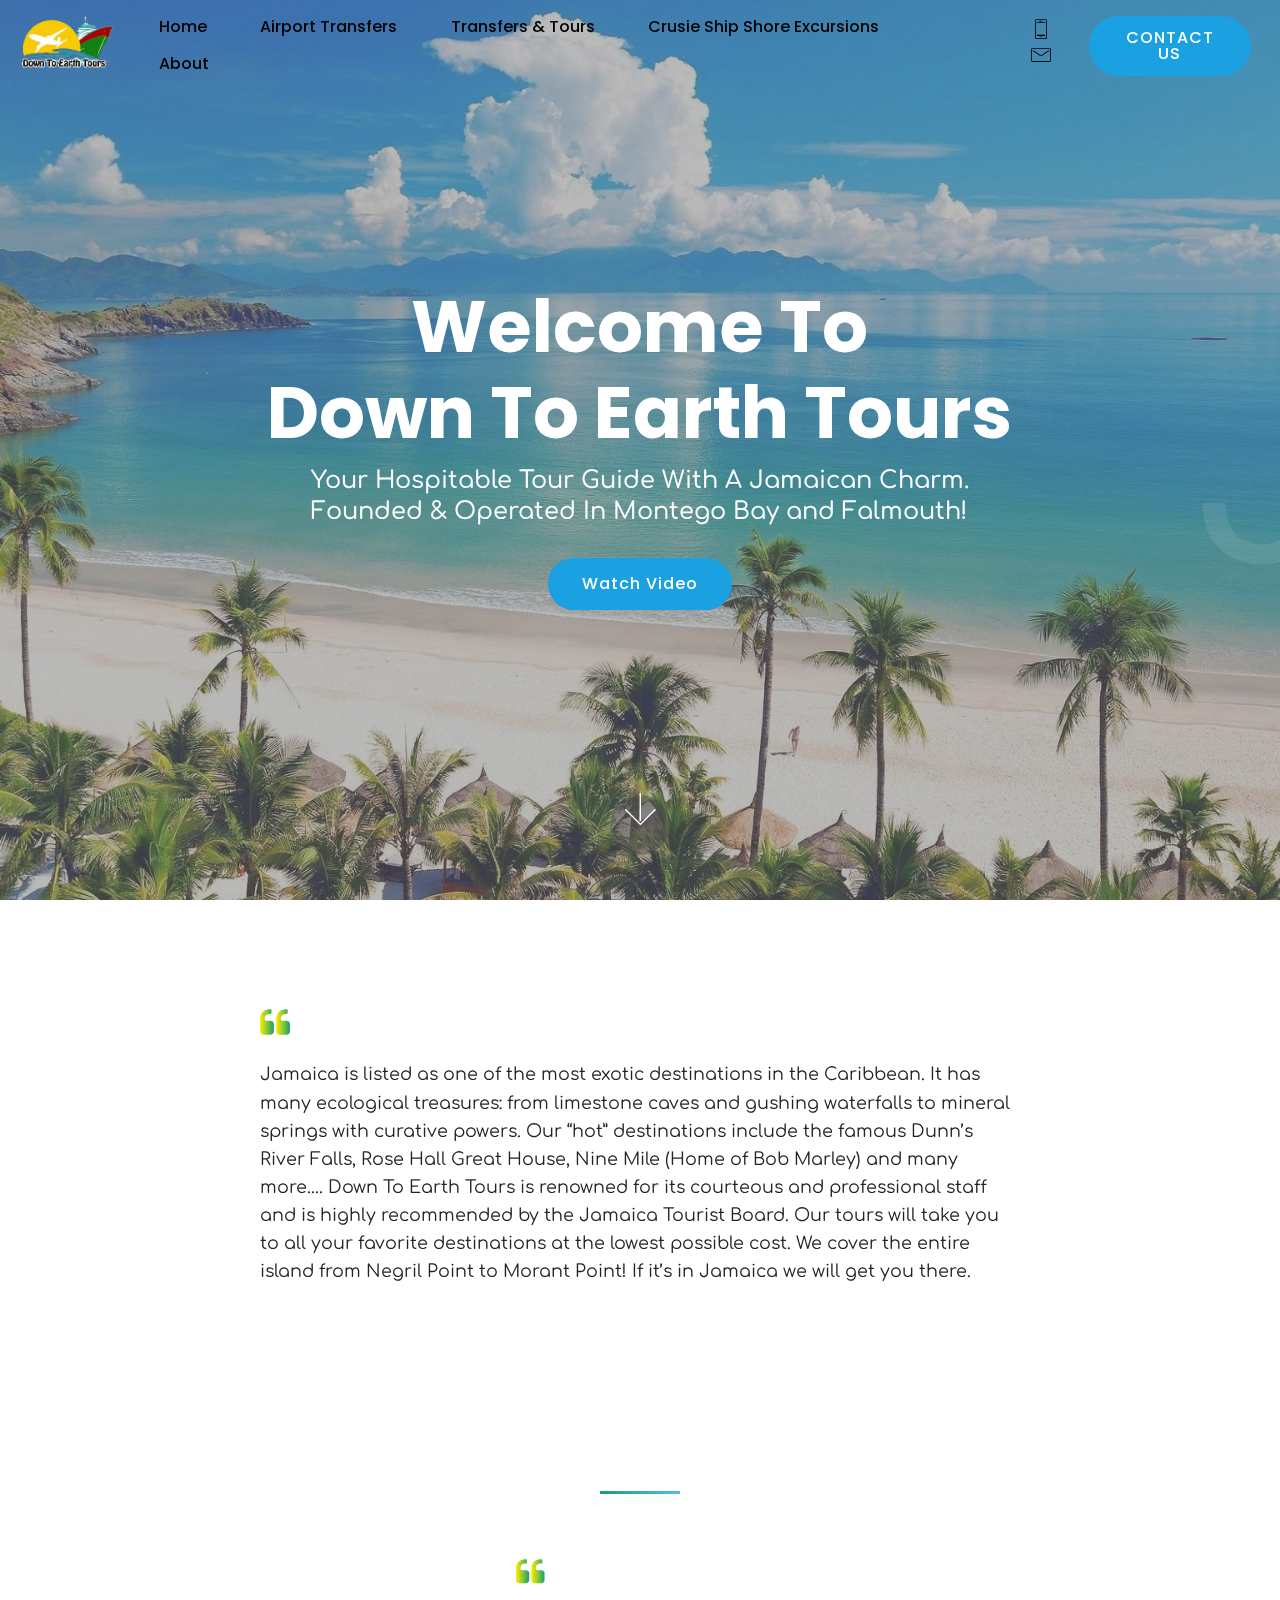
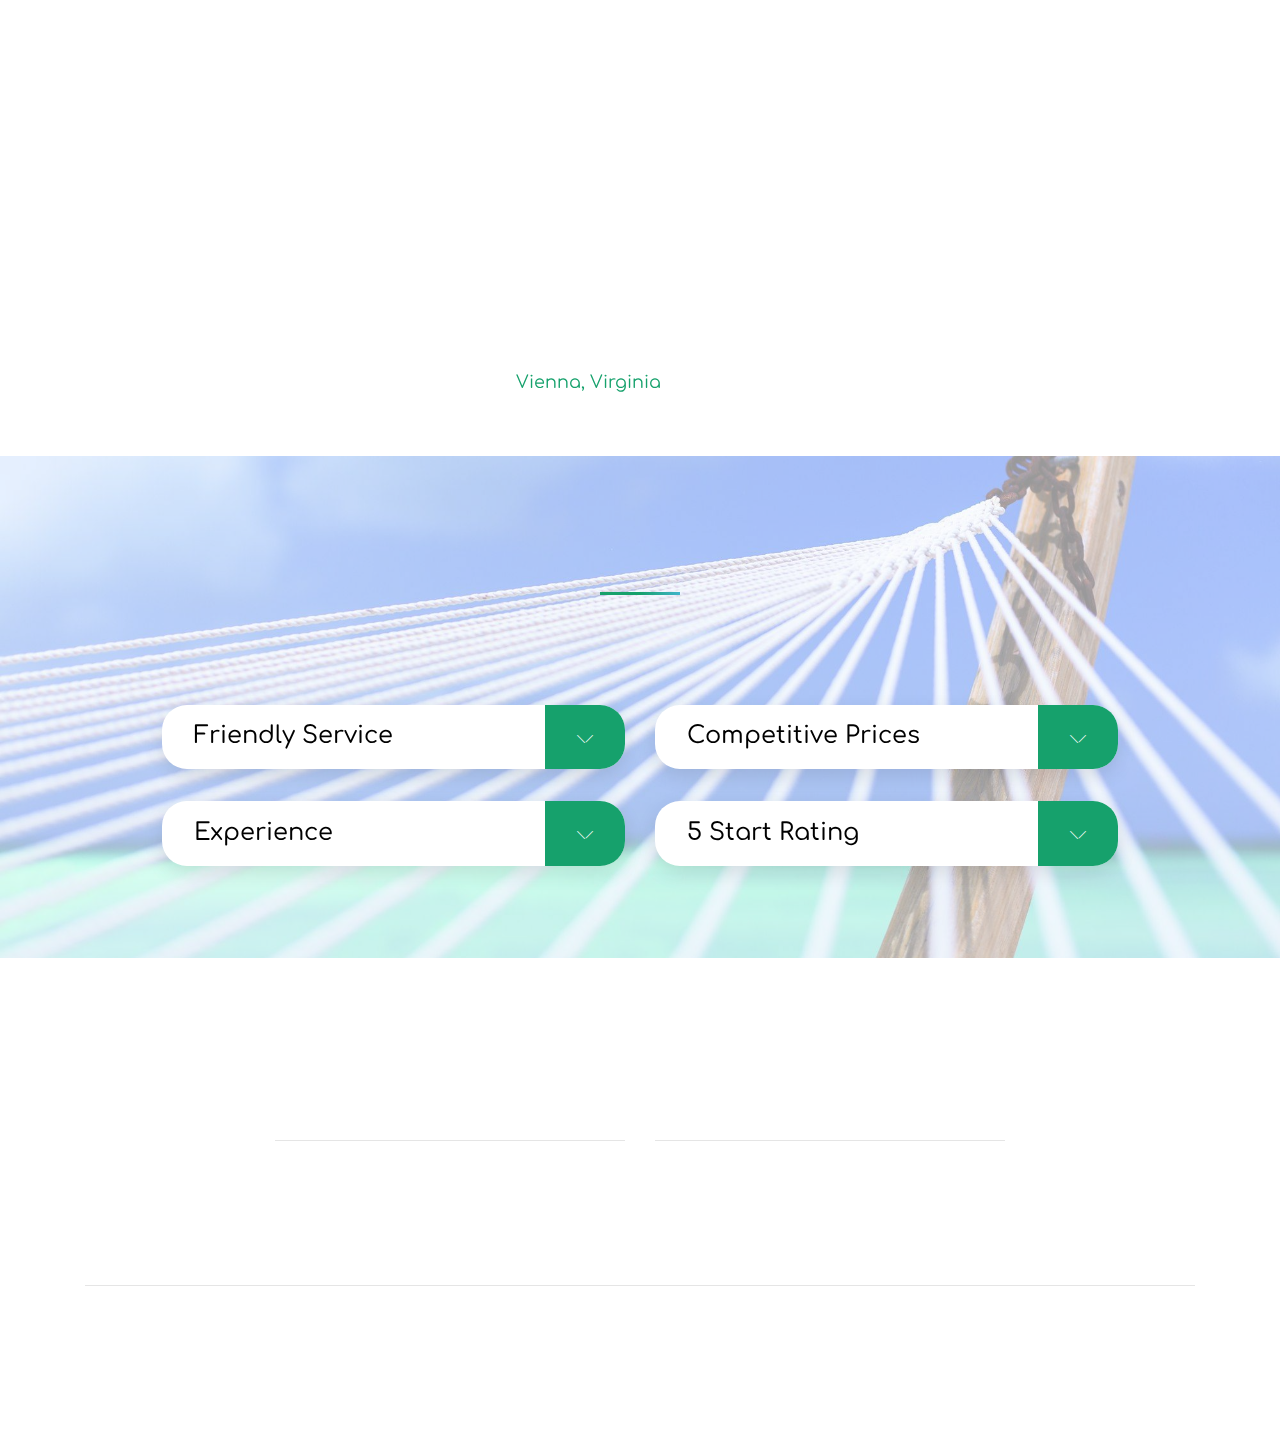
==== commit 6419ecdc: "kijuhh" ====
--- a/index.html
+++ b/index.html
@@ -53,10 +53,10 @@
                     <a class="nav-link link text-black display-4" href="index.html#header9-2">Home</a>
                 </li>
                 <li class="nav-item">
-                    <a class="nav-link link text-black display-4" href="http://fanlow.com/downtoearthtours2.github.io/page1.html#!/Airport-Transfers/c/27757443/offset=0&sort=normal">Airport Transfers</a>
+                    <a class="nav-link link text-black display-4" href="page1.html">Airport Transfers</a>
                 </li><li class="nav-item">
-                    <a class="nav-link link text-black display-4" href="http://fanlow.com/downtoearthtours2.github.io/page2.html#!/Transfers-&-Tours/c/27757743/offset=0&sort=normal">Transfers &amp; Tours</a>
-                </li><li class="nav-item"><a class="nav-link link text-black display-4" href="http://fanlow.com/downtoearthtours2.github.io/page7.html#!/Cruise-Ship-Shore-Excursions/c/27757744/offset=0&sort=normal">Crusie Ship Shore Excursions</a></li><li class="nav-item"><a class="nav-link link text-black display-4" href="page4.html#header9-y">About</a></li></ul>
+                    <a class="nav-link link text-black display-4" href="page2.html">Transfers &amp; Tours</a>
+                </li><li class="nav-item"><a class="nav-link link text-black display-4" href="page7.html">Crusie Ship Shore Excursions</a></li><li class="nav-item"><a class="nav-link link text-black display-4" href="page4.html#header9-y">About</a></li></ul>
             <div class="icons-menu">
               
                 <a href="tel:(469) 742-1687"><span class="p-2 mbr-iconfont mbri-mobile2" style="color: rgb(0, 0, 0);"></span></a>
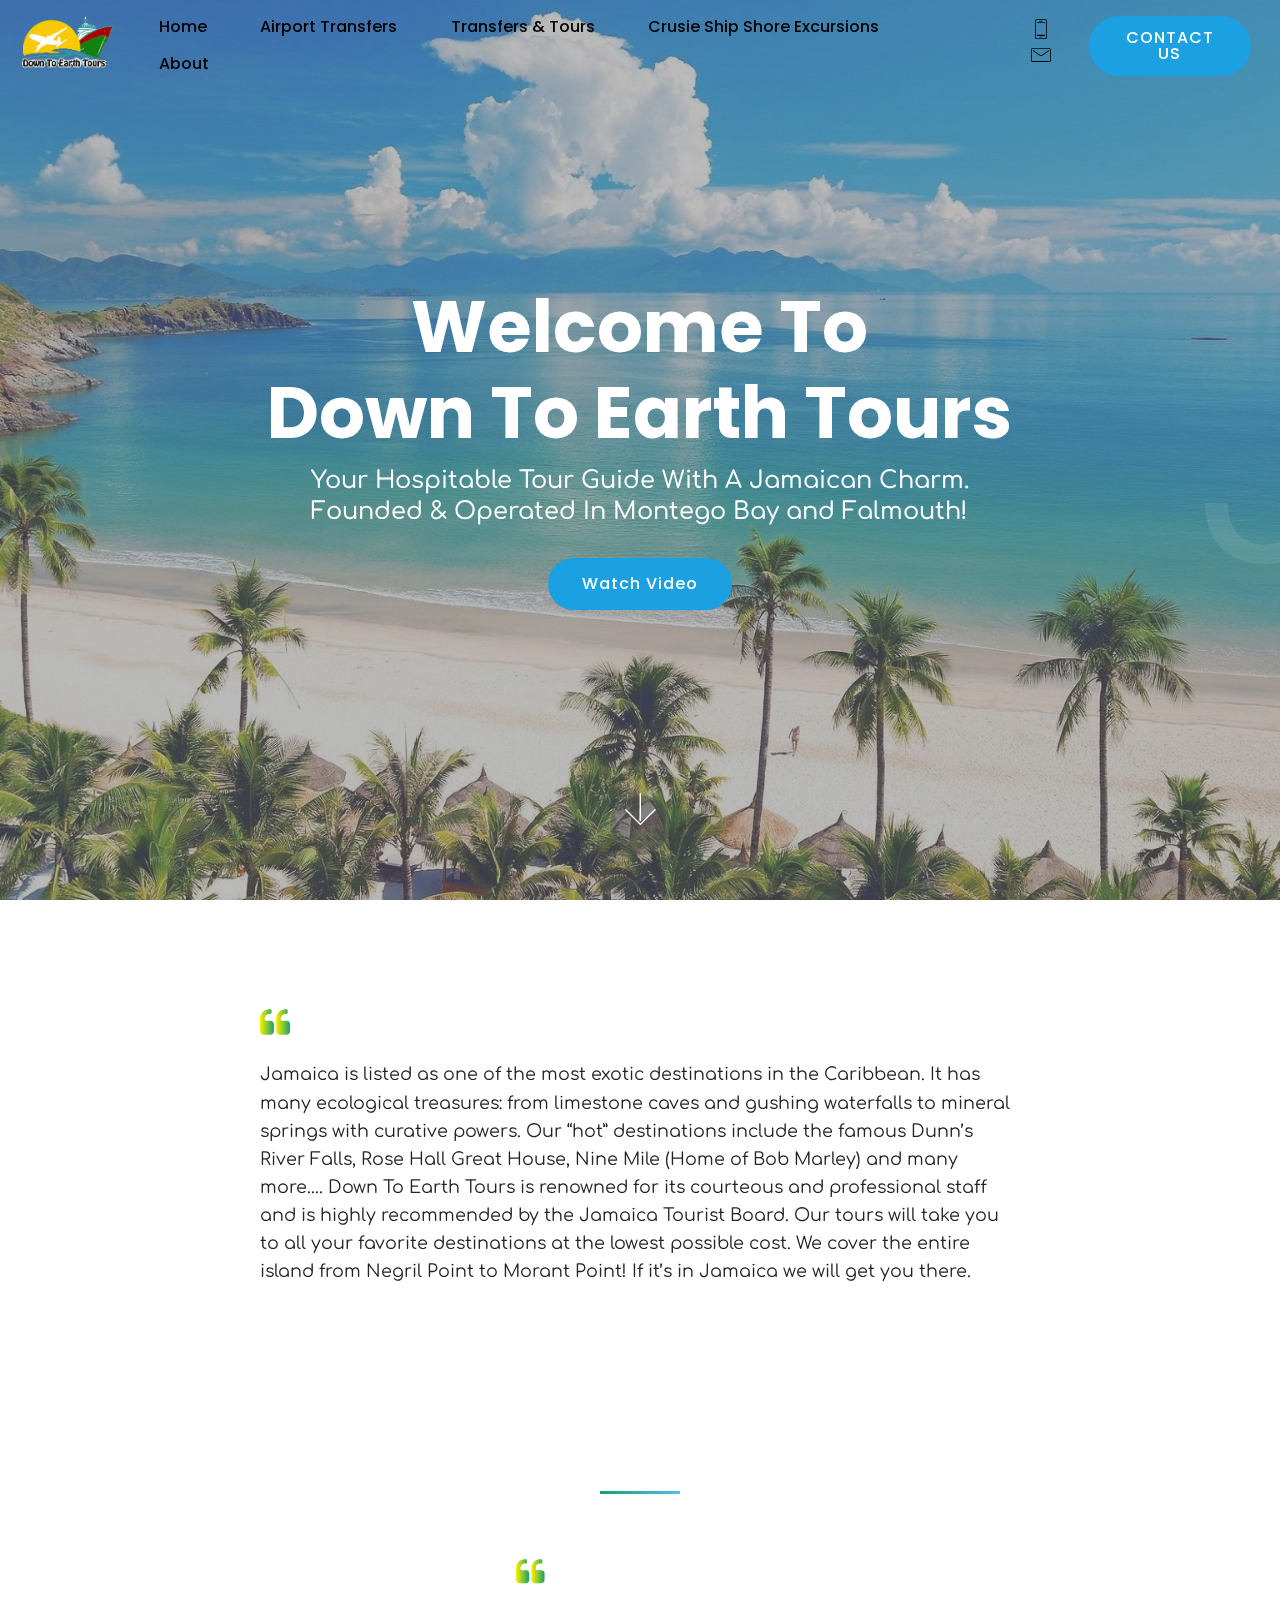
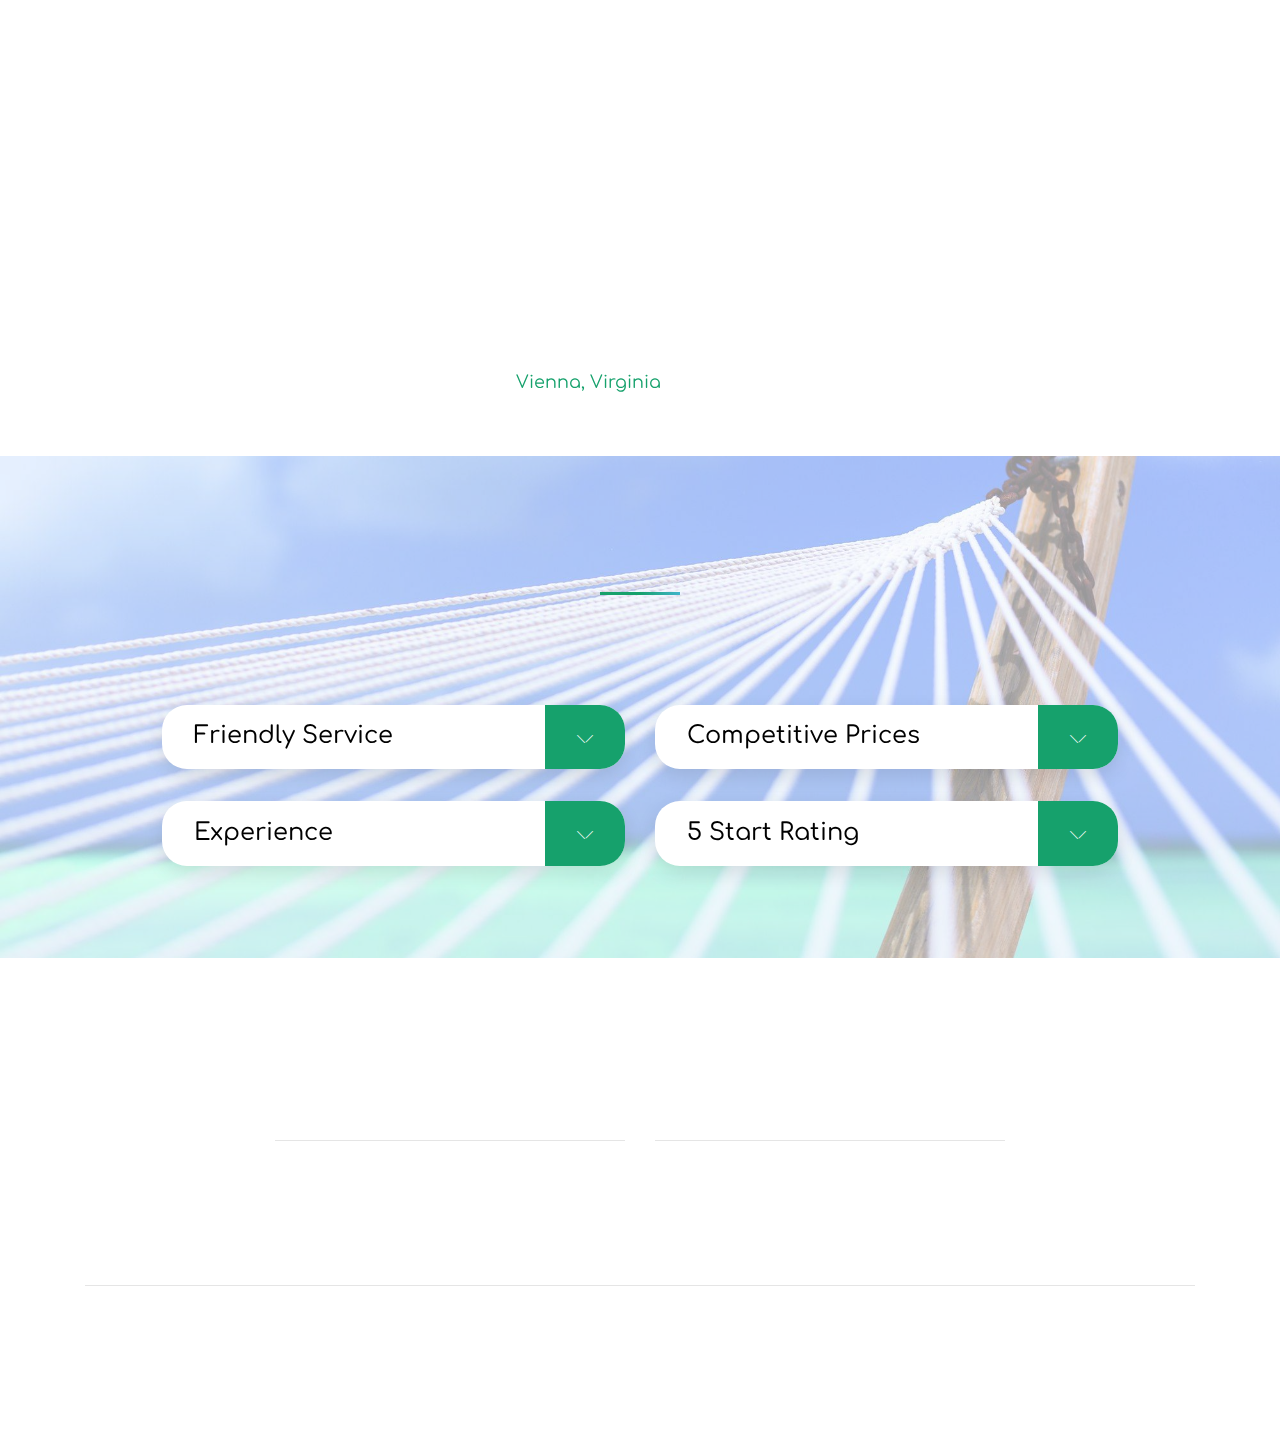
==== commit 68546ff7: "adfadfd" ====
--- a/index.html
+++ b/index.html
@@ -479,7 +479,7 @@
             <div class="mbr-list counter-container mbr-fonts-style display-4">
               <ul>
                 <li><a href="http://fanlow.com/downtoearthtours2.github.io/page2.html#!/Transfers-&-Tours/c/27757743/offset=0&sort=normal">Transfers &amp; Tours</a></li>
-                <li><a href="http://fanlow.com/downtoearthtours2.github.io/page7.html#!/Cruise-Ship-Shore-Excursions/c/27757744/offset=0&sort=normal">Crusie Ship Shore Execursions</a></li>
+                <li><a href="http://fanlow.com/downtoearthtours2.github.io/page7.html#!/Cruise-Ship-Shore-Excursions/c/27757744/offset=0&sort=normal">Cruise Ship Shore Excursions</a></li>
                 <li><a href="page4.html">About</a></li>
                 <li><br></li>
               </ul>
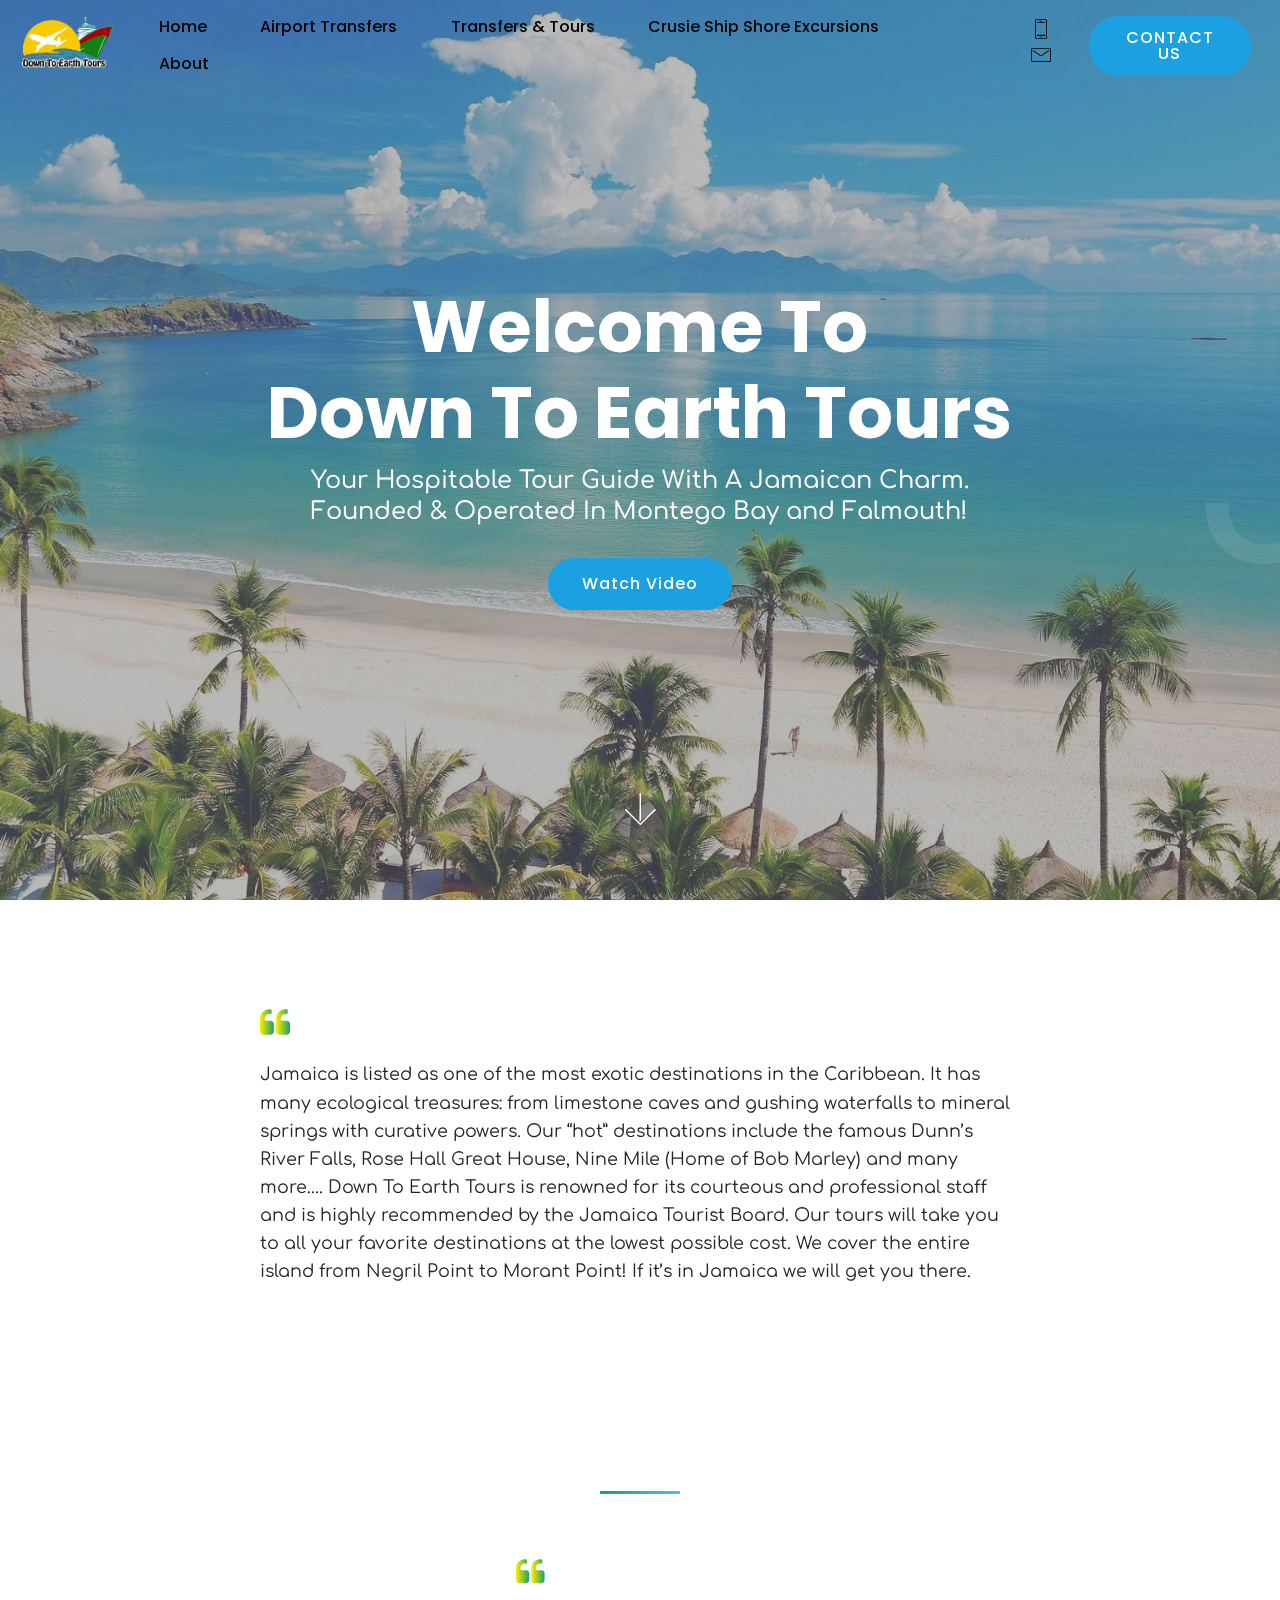
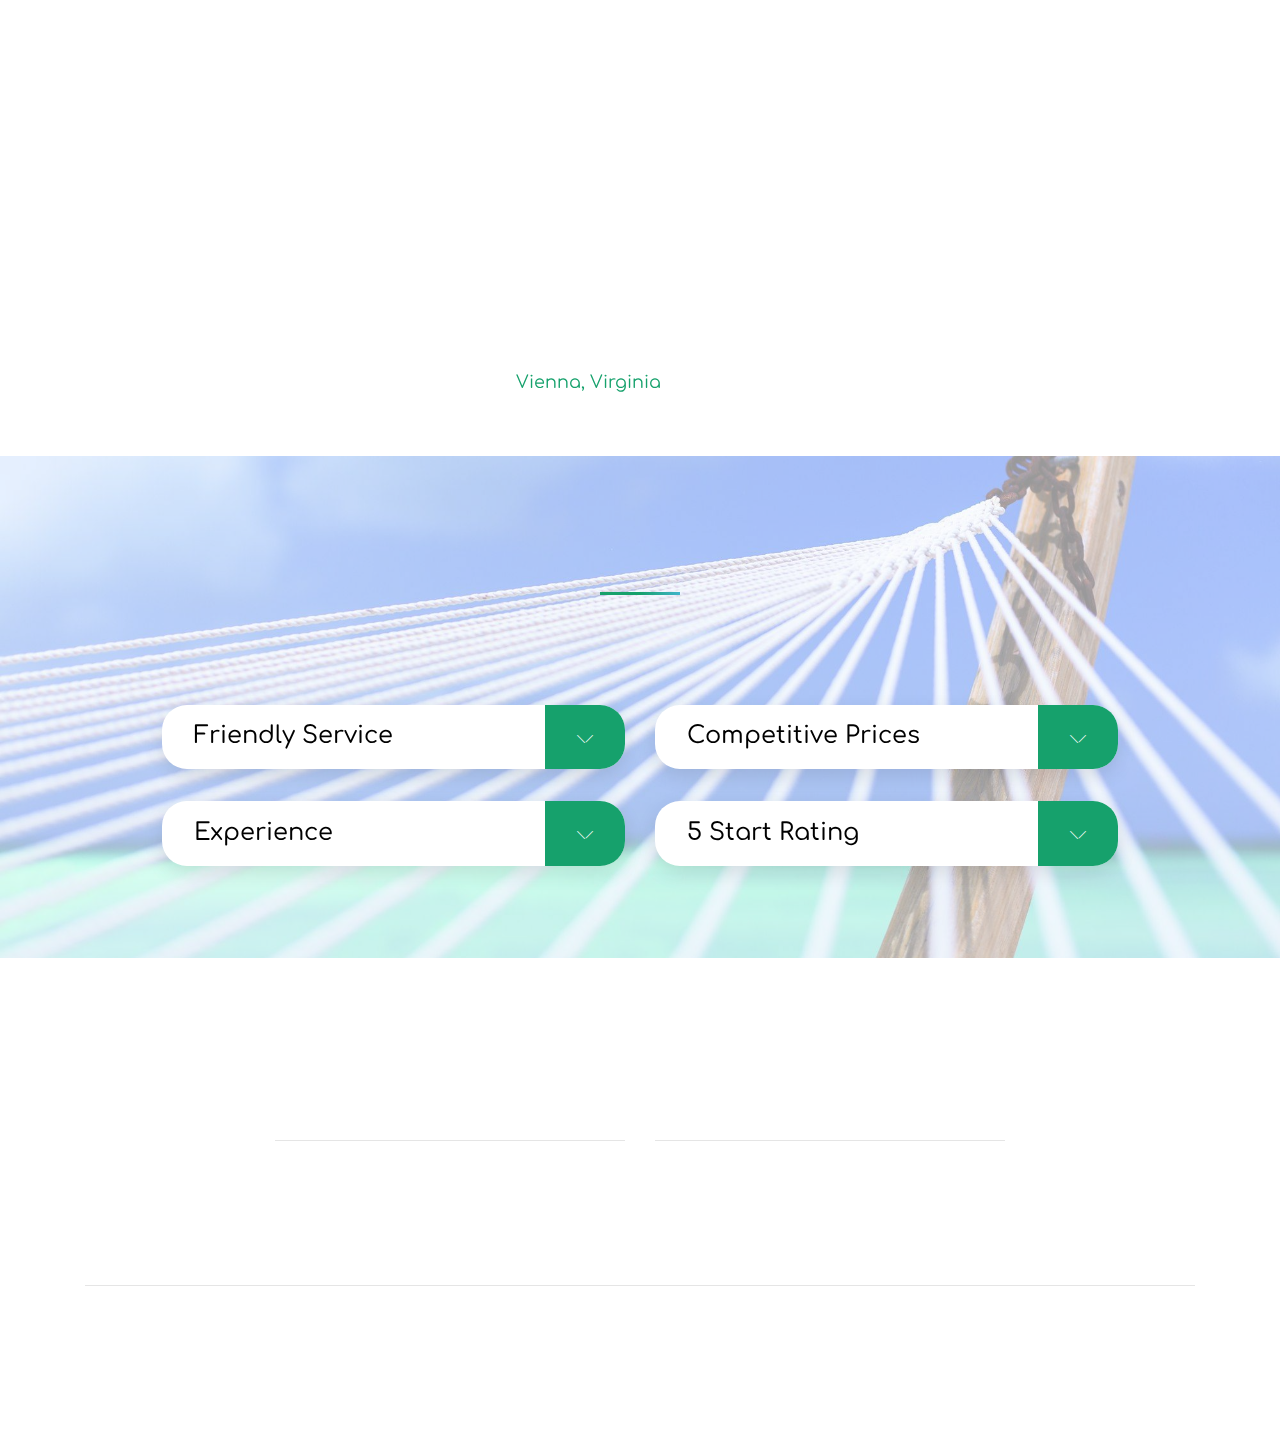
==== commit 41218642: "Test 2" ====
--- a/index.html
+++ b/index.html
@@ -38,7 +38,7 @@
                     <img src="assets/images/logo4-948x556.png" alt="Mobirise" title="" style="height: 3.8rem;">
                 </a>
             </span>
-            <span class="navbar-caption-wrap"><a class="navbar-caption text-white display-5" href="https://mobirise.com"></a></span>
+            
         </div>
         <button class="navbar-toggler" type="button" data-toggle="collapse" data-target="#navbarSupportedContent" aria-controls="navbarNavAltMarkup" aria-expanded="false" aria-label="Toggle navigation">
             <div class="hamburger">
@@ -53,10 +53,10 @@
                     <a class="nav-link link text-black display-4" href="index.html#header9-2">Home</a>
                 </li>
                 <li class="nav-item">
-                    <a class="nav-link link text-black display-4" href="page1.html">Airport Transfers</a>
+                    <a class="nav-link link text-black display-4" href="http://fanlow.com/downtoearthtours2.github.io/page1.html#!/Airport-Transfers/c/27757443/offset=0&sort=normal">Airport Transfers</a>
                 </li><li class="nav-item">
-                    <a class="nav-link link text-black display-4" href="page2.html">Transfers &amp; Tours</a>
-                </li><li class="nav-item"><a class="nav-link link text-black display-4" href="page7.html">Crusie Ship Shore Excursions</a></li><li class="nav-item"><a class="nav-link link text-black display-4" href="page4.html#header9-y">About</a></li></ul>
+                    <a class="nav-link link text-black display-4" href="http://fanlow.com/downtoearthtours2.github.io/page2.html#!/Transfers-&-Tours/c/27757743/offset=0&sort=normal">Transfers &amp; Tours</a>
+                </li><li class="nav-item"><a class="nav-link link text-black display-4" href="http://fanlow.com/downtoearthtours2.github.io/page7.html#!/Cruise-Ship-Shore-Excursions/c/27757744/offset=0&sort=normal">Crusie Ship Shore Excursions</a></li><li class="nav-item"><a class="nav-link link text-black display-4" href="page4.html#header9-y">About</a></li></ul>
             <div class="icons-menu">
               
                 <a href="tel:(469) 742-1687"><span class="p-2 mbr-iconfont mbri-mobile2" style="color: rgb(0, 0, 0);"></span></a>
@@ -479,7 +479,7 @@
             <div class="mbr-list counter-container mbr-fonts-style display-4">
               <ul>
                 <li><a href="http://fanlow.com/downtoearthtours2.github.io/page2.html#!/Transfers-&-Tours/c/27757743/offset=0&sort=normal">Transfers &amp; Tours</a></li>
-                <li><a href="http://fanlow.com/downtoearthtours2.github.io/page7.html#!/Cruise-Ship-Shore-Excursions/c/27757744/offset=0&sort=normal">Cruise Ship Shore Excursions</a></li>
+                <li><a href="http://fanlow.com/downtoearthtours2.github.io/page7.html#!/Cruise-Ship-Shore-Excursions/c/27757744/offset=0&sort=normal">Crusie Ship Shore Execursions</a></li>
                 <li><a href="page4.html">About</a></li>
                 <li><br></li>
               </ul>
--- a/assets/mobirise/css/mbr-additional.css
+++ b/assets/mobirise/css/mbr-additional.css
@@ -3985,6 +3985,555 @@
     left: -1rem;
   }
 }
+.cid-qHjVFPRKD9 {
+  background-image: url("../../../assets/images/0eb2d234a89dc5cf98d9142fdad13e16-2000x1500.jpg");
+}
+.cid-qHjVFPRKD9 .mbr-section-title {
+  margin: 0;
+}
+.cid-qHjVFPRKD9 .container-fluid {
+  padding: 0 2rem;
+}
+.cid-qHjVFPRKD9 .underline .line {
+  width: 5rem;
+  height: 3px;
+  background: linear-gradient(to right, #16a16c, #52bdf1);
+  display: inline-block;
+}
+.cid-qHjVFPRKD9 .row {
+  justify-content: space-between;
+  align-items: center;
+}
+.cid-qHjVFPRKD9 .form-1 {
+  background-color: #ffffff;
+  padding: 1.5rem;
+  border-radius: 10px;
+  margin-right: 15px;
+}
+.cid-qHjVFPRKD9 .form-1 label {
+  color: #000000;
+}
+.cid-qHjVFPRKD9 .input-wrap {
+  padding: 0;
+  margin-bottom: 1.3em;
+}
+.cid-qHjVFPRKD9 .input-wrap input {
+  border: 1px solid #ddd;
+  border-radius: 22px;
+  background-color: #efefef;
+  width: 96%;
+  padding: .5rem 1rem;
+}
+.cid-qHjVFPRKD9 .form-group {
+  padding: 0;
+}
+.cid-qHjVFPRKD9 .form-group textarea {
+  background-color: #efefef;
+  border-radius: 22px;
+  padding: 1rem;
+  width: 98%;
+}
+.cid-qHjVFPRKD9 .btn-row {
+  padding-left: 0;
+}
+.cid-qHjVFPRKD9 .btn-row .btn {
+  padding: 1rem 4rem;
+}
+.cid-qHjVFPRKD9 .mbr-section-btn .btn {
+  margin-left: 4px !important;
+}
+@media (min-width: 992px) {
+  .cid-qHjVFPRKD9 .container-fluid {
+    padding: 0 5rem;
+  }
+}
+@media (max-width: 767px) {
+  .cid-qHjVFPRKD9 .underline .line {
+    height: 2px;
+  }
+  .cid-qHjVFPRKD9 .text-element {
+    padding-bottom: 1rem;
+  }
+  .cid-qHjVFPRKD9 .form-1 {
+    pading: 1rem;
+    margin: 1rem;
+  }
+}
+.cid-qK706cQGhd {
+  padding-top: 45px;
+  padding-bottom: 0px;
+  background-color: #ffffff;
+}
+.cid-qK706cQGhd .social-media {
+  display: flex;
+  align-items: center;
+  justify-content: flex-end;
+  padding-right: 4rem;
+}
+.cid-qK706cQGhd .social-media ul {
+  margin: 0;
+  padding: 0;
+  margin-bottom: 8px;
+}
+.cid-qK706cQGhd .social-media ul li {
+  padding: 4px;
+  display: inline-block;
+}
+.cid-qK706cQGhd .logo-section {
+  display: flex;
+  align-items: center;
+  justify-content: flex-start;
+  padding-left: 4rem;
+}
+.cid-qK706cQGhd .icon-transition span {
+  color: #ffffff;
+  display: block;
+  padding: 0.1rem 0.9rem;
+  height: 4em;
+  line-height: 4em;
+  border-radius: 50%;
+  background-color: #16a16c;
+  width: 4em;
+  -webkit-transition: all 0.3s ease-out 0s;
+  transition: all 0.3s ease-out 0s;
+  font-size: 13px;
+}
+.cid-qK706cQGhd .icon-transition span:hover {
+  background-color: #52bdf1;
+}
+.cid-qK706cQGhd .mbr-text {
+  color: #000000;
+  text-align: left;
+}
+@media (max-width: 991px) {
+  .cid-qK706cQGhd .social-media {
+    justify-content: center;
+    padding-right: 0rem;
+  }
+  .cid-qK706cQGhd .logo-section {
+    justify-content: center;
+    padding-left: 0rem;
+    margin-bottom: 1.5rem;
+  }
+  .cid-qK706cQGhd .mbr-text {
+    margin-bottom: 1.5rem;
+  }
+}
+.cid-qFkVxD9zWt .dropdown-item:before {
+  font-family: MobiriseIcons !important;
+  content: '\e966';
+  display: inline-block;
+  width: 0;
+  position: absolute;
+  left: 1rem;
+  top: 0.5rem;
+  margin-right: 0.5rem;
+  line-height: 1;
+  font-size: inherit;
+  vertical-align: middle;
+  text-align: center;
+  overflow: hidden;
+  transform: scale(0, 1);
+  -webkit-transition: all 0.25s ease-in-out;
+  -moz-transition: all 0.25s ease-in-out;
+  transition: all 0.25s ease-in-out;
+}
+.cid-qFkVxD9zWt .nav-item:focus,
+.cid-qFkVxD9zWt .nav-link:focus {
+  outline: none;
+}
+@media (min-width: 992px) {
+  .cid-qFkVxD9zWt .dropdown-item:hover:before {
+    transform: scale(1, 1);
+    width: 16px;
+  }
+  .cid-qFkVxD9zWt .nav-item .nav-link {
+    position: relative;
+  }
+  .cid-qFkVxD9zWt .nav-item .nav-link::before {
+    position: absolute;
+    content: '';
+    width: 0;
+    height: 3px;
+    bottom: -0.5rem;
+    left: 50%;
+    background: linear-gradient(90deg, #16a16c, #52bdf1);
+    transition: width 200ms linear, left 200ms linear;
+  }
+  .cid-qFkVxD9zWt .nav-item.open .nav-link::before {
+    bottom: .2rem;
+    width: 80% !important;
+    left: 10% !important;
+  }
+  .cid-qFkVxD9zWt .nav-item .nav-link:hover::before {
+    width: calc(100% + 2rem);
+    left: -1rem;
+  }
+}
+.cid-qFkVxD9zWt .dropdown .dropdown-menu .dropdown-item {
+  width: auto;
+  -webkit-transition: all 0.25s ease-in-out;
+  -moz-transition: all 0.25s ease-in-out;
+  transition: all 0.25s ease-in-out;
+}
+.cid-qFkVxD9zWt .dropdown .dropdown-menu .dropdown-item::after {
+  right: 0.5rem;
+}
+.cid-qFkVxD9zWt .dropdown .dropdown-menu .dropdown-item:hover {
+  padding-right: 2.5385em;
+  padding-left: 3.5385em;
+}
+.cid-qFkVxD9zWt .dropdown .dropdown-menu .dropdown-item:hover .mbr-iconfont:before {
+  transform: scale(0, 1);
+}
+.cid-qFkVxD9zWt .dropdown .dropdown-menu .dropdown-item .mbr-iconfont {
+  margin-left: -1.8rem;
+  padding-right: 1rem;
+  font-size: inherit;
+}
+.cid-qFkVxD9zWt .dropdown .dropdown-menu .dropdown-item .mbr-iconfont:before {
+  display: inline-block;
+  transform: scale(1, 1);
+  -webkit-transition: all 0.25s ease-in-out;
+  -moz-transition: all 0.25s ease-in-out;
+  transition: all 0.25s ease-in-out;
+}
+.cid-qFkVxD9zWt .collapsed .dropdown-menu .dropdown-item:before {
+  display: none;
+}
+.cid-qFkVxD9zWt .collapsed .dropdown .dropdown-menu .dropdown-item {
+  padding: 0.235em 1.5em 0.235em 1.5em !important;
+  transition: none;
+  margin: 0 !important;
+}
+.cid-qFkVxD9zWt .navbar {
+  min-height: 77px;
+  transition: all .3s;
+  background: #ffffff;
+  background: none;
+}
+.cid-qFkVxD9zWt .navbar.opened {
+  transition: all .3s;
+  background: #ffffff !important;
+}
+.cid-qFkVxD9zWt .navbar .dropdown-item {
+  padding: .235rem 1.5rem;
+}
+.cid-qFkVxD9zWt .navbar .navbar-collapse {
+  justify-content: flex-end;
+  z-index: 1;
+}
+.cid-qFkVxD9zWt .navbar.collapsed .nav-item .nav-link::before {
+  display: none;
+}
+.cid-qFkVxD9zWt .navbar.collapsed.opened .dropdown-menu {
+  top: 0;
+}
+.cid-qFkVxD9zWt .navbar.collapsed .dropdown-menu {
+  background: transparent !important;
+}
+.cid-qFkVxD9zWt .navbar.collapsed .dropdown-menu .dropdown-submenu {
+  left: 0 !important;
+}
+.cid-qFkVxD9zWt .navbar.collapsed .dropdown-menu .dropdown-item:after {
+  right: auto;
+}
+.cid-qFkVxD9zWt .navbar.collapsed .dropdown-menu .dropdown-toggle[data-toggle="dropdown-submenu"]:after {
+  margin-left: .25rem;
+  border-top: 0.35em solid;
+  border-right: 0.35em solid transparent;
+  border-left: 0.35em solid transparent;
+  border-bottom: 0;
+  top: 55%;
+}
+.cid-qFkVxD9zWt .navbar.collapsed ul.navbar-nav li {
+  margin: auto;
+}
+.cid-qFkVxD9zWt .navbar.collapsed .dropdown-menu .dropdown-item {
+  padding: .25rem 1.5rem;
+  text-align: center;
+}
+.cid-qFkVxD9zWt .navbar.collapsed .icons-menu {
+  padding-left: 0;
+  padding-top: .5rem;
+  padding-bottom: .5rem;
+}
+@media (max-width: 991px) {
+  .cid-qFkVxD9zWt .navbar .nav-item .nav-link::before {
+    display: none;
+  }
+  .cid-qFkVxD9zWt .navbar.opened .dropdown-menu {
+    top: 0;
+  }
+  .cid-qFkVxD9zWt .navbar .dropdown-menu {
+    background: transparent !important;
+  }
+  .cid-qFkVxD9zWt .navbar .dropdown-menu .dropdown-submenu {
+    left: 0 !important;
+  }
+  .cid-qFkVxD9zWt .navbar .dropdown-menu .dropdown-item:after {
+    right: auto;
+  }
+  .cid-qFkVxD9zWt .navbar .dropdown-menu .dropdown-toggle[data-toggle="dropdown-submenu"]:after {
+    margin-left: .25rem;
+    border-top: 0.35em solid;
+    border-right: 0.35em solid transparent;
+    border-left: 0.35em solid transparent;
+    border-bottom: 0;
+    top: 55%;
+  }
+  .cid-qFkVxD9zWt .navbar .navbar-logo img {
+    height: 3.8rem !important;
+  }
+  .cid-qFkVxD9zWt .navbar ul.navbar-nav li {
+    margin: auto;
+  }
+  .cid-qFkVxD9zWt .navbar .dropdown-menu .dropdown-item {
+    padding: .25rem 1.5rem !important;
+    text-align: center;
+  }
+  .cid-qFkVxD9zWt .navbar .navbar-brand {
+    flex-shrink: initial;
+    flex-basis: auto;
+    word-break: break-word;
+  }
+  .cid-qFkVxD9zWt .navbar .navbar-toggler {
+    flex-basis: auto;
+  }
+  .cid-qFkVxD9zWt .navbar .icons-menu {
+    padding-left: 0;
+    padding-top: .5rem;
+    padding-bottom: .5rem;
+  }
+}
+.cid-qFkVxD9zWt .navbar.navbar-short {
+  background: #ffffff !important;
+  min-height: 60px;
+}
+.cid-qFkVxD9zWt .navbar.navbar-short .navbar-logo img {
+  height: 3rem !important;
+}
+.cid-qFkVxD9zWt .navbar.navbar-short .navbar-brand {
+  padding: 0;
+}
+.cid-qFkVxD9zWt .navbar-brand {
+  flex-shrink: 0;
+  align-items: center;
+  margin-right: 0;
+  padding: 0;
+  transition: all .3s;
+  word-break: break-word;
+  z-index: 1;
+}
+.cid-qFkVxD9zWt .navbar-brand .navbar-caption {
+  line-height: inherit !important;
+}
+.cid-qFkVxD9zWt .navbar-brand .navbar-logo a {
+  outline: none;
+}
+.cid-qFkVxD9zWt .dropdown-item.active,
+.cid-qFkVxD9zWt .dropdown-item:active {
+  background-color: transparent;
+}
+.cid-qFkVxD9zWt .navbar-expand-lg .navbar-nav .nav-link {
+  padding: 0;
+}
+.cid-qFkVxD9zWt .nav-dropdown .link.dropdown-toggle {
+  margin-right: 1.667em;
+}
+.cid-qFkVxD9zWt .nav-dropdown .link.dropdown-toggle[aria-expanded="true"] {
+  margin-right: 0;
+  padding: 0.667em 1.667em;
+}
+.cid-qFkVxD9zWt .navbar.navbar-expand-lg .dropdown .dropdown-menu {
+  background: #ffffff;
+}
+.cid-qFkVxD9zWt .navbar.navbar-expand-lg .dropdown .dropdown-menu .dropdown-submenu {
+  margin: 0;
+  left: 100%;
+}
+.cid-qFkVxD9zWt .navbar .dropdown.open > .dropdown-menu {
+  display: block;
+}
+.cid-qFkVxD9zWt ul.navbar-nav {
+  flex-wrap: wrap;
+}
+.cid-qFkVxD9zWt .navbar-buttons {
+  text-align: center;
+}
+.cid-qFkVxD9zWt button.navbar-toggler {
+  outline: none;
+  width: 31px;
+  height: 20px;
+  cursor: pointer;
+  transition: all .2s;
+  position: relative;
+  align-self: center;
+}
+.cid-qFkVxD9zWt button.navbar-toggler .hamburger span {
+  position: absolute;
+  right: 0;
+  width: 30px;
+  height: 2px;
+  border-right: 5px;
+  background-color: #000000;
+}
+.cid-qFkVxD9zWt button.navbar-toggler .hamburger span:nth-child(1) {
+  top: 0;
+  transition: all .2s;
+}
+.cid-qFkVxD9zWt button.navbar-toggler .hamburger span:nth-child(2) {
+  top: 8px;
+  transition: all .15s;
+}
+.cid-qFkVxD9zWt button.navbar-toggler .hamburger span:nth-child(3) {
+  top: 8px;
+  transition: all .15s;
+}
+.cid-qFkVxD9zWt button.navbar-toggler .hamburger span:nth-child(4) {
+  top: 16px;
+  transition: all .2s;
+}
+.cid-qFkVxD9zWt nav.opened .hamburger span:nth-child(1) {
+  top: 8px;
+  width: 0;
+  opacity: 0;
+  right: 50%;
+  transition: all .2s;
+}
+.cid-qFkVxD9zWt nav.opened .hamburger span:nth-child(2) {
+  -webkit-transform: rotate(45deg);
+  transform: rotate(45deg);
+  transition: all .25s;
+}
+.cid-qFkVxD9zWt nav.opened .hamburger span:nth-child(3) {
+  -webkit-transform: rotate(-45deg);
+  transform: rotate(-45deg);
+  transition: all .25s;
+}
+.cid-qFkVxD9zWt nav.opened .hamburger span:nth-child(4) {
+  top: 8px;
+  width: 0;
+  opacity: 0;
+  right: 50%;
+  transition: all .2s;
+}
+.cid-qFkVxD9zWt .navbar-dropdown {
+  padding: .5rem 1rem;
+  position: fixed;
+}
+.cid-qFkVxD9zWt a.nav-link {
+  display: flex;
+  align-items: center;
+  justify-content: center;
+}
+.cid-qFkVxD9zWt .mbr-iconfont {
+  font-size: 1.5rem;
+  padding-right: .5rem;
+}
+.cid-qFkVxD9zWt .icons-menu {
+  flex-wrap: wrap;
+  display: flex;
+  justify-content: center;
+  padding-left: 1rem;
+  text-align: center;
+}
+.cid-qFkVxD9zWt .icons-menu span {
+  font-size: 20px;
+  color: #ffffff;
+}
+@media screen and (-ms-high-contrast: active), (-ms-high-contrast: none) {
+  .cid-qFkVxD9zWt .navbar {
+    height: 77px;
+  }
+  .cid-qFkVxD9zWt .navbar.opened {
+    height: auto;
+  }
+  .cid-qFkVxD9zWt .nav-item .nav-link:hover::before {
+    width: 175%;
+    max-width: calc(100% + 2rem);
+    left: -1rem;
+  }
+}
+.cid-qFkOQwamXQ {
+  padding-top: 30px;
+  padding-bottom: 30px;
+  background-color: #ffffff;
+}
+.cid-qFkOQwamXQ .social-media {
+  margin-top: 1.5rem;
+}
+.cid-qFkOQwamXQ .social-media ul {
+  margin: 0;
+  padding: 0;
+  margin-bottom: 8px;
+}
+.cid-qFkOQwamXQ .social-media ul li {
+  margin-right: 1.5rem;
+  display: inline-block;
+}
+.cid-qFkOQwamXQ .mbr-list ul {
+  margin: 0;
+  padding: 0;
+}
+.cid-qFkOQwamXQ .mbr-list ul li {
+  margin-bottom: 0.5rem;
+}
+.cid-qFkOQwamXQ ul {
+  list-style: none;
+}
+.cid-qFkOQwamXQ hr {
+  margin-top: 2rem;
+}
+.cid-qFkOQwamXQ .sub-info {
+  margin-top: 2rem;
+}
+.cid-qFkOQwamXQ .card-support {
+  margin-top: 1.5rem;
+  padding: 0;
+  list-style: none;
+}
+.cid-qFkOQwamXQ .card-support li {
+  margin-bottom: .4rem;
+  margin-right: .4rem;
+  display: inline-block;
+}
+.cid-qFkOQwamXQ .mbr-list,
+.cid-qFkOQwamXQ .social-media UL {
+  text-align: left;
+}
+.cid-qFkOQwamXQ .mbr-section-title {
+  text-align: left;
+}
+@media (max-width: 767px) {
+  .cid-qFkOQwamXQ .mbr-list,
+  .cid-qFkOQwamXQ .mbr-section-title {
+    text-align: center !important;
+  }
+  .cid-qFkOQwamXQ .social-media {
+    display: flex;
+    justify-content: center;
+  }
+  .cid-qFkOQwamXQ .social-media ul li {
+    margin: 0;
+    padding: 0.5rem 1rem 0.5rem 1rem;
+  }
+  .cid-qFkOQwamXQ .mbr-list {
+    display: flex;
+    justify-content: center;
+  }
+  .cid-qFkOQwamXQ .list-column {
+    margin-bottom: 2rem;
+  }
+  .cid-qFkOQwamXQ hr {
+    margin-top: 0;
+    margin-bottom: .5rem;
+  }
+}
+.cid-qFkOQwamXQ .mbr-list,
+.cid-qFkOQwamXQ .social-media DIV {
+  color: #16a16c;
+}
 .cid-qIjPm7h3XY {
   background-image: url("../../../assets/images/960925-b3b09b-color-wallpapers-beach-hammock-palms-sea-shore-ocean-palm-1920x1080-h-1920x1080.jpg");
   overflow: hidden !important;
@@ -4990,552 +5539,3 @@
 .cid-qFkOQwamXQ .social-media DIV {
   color: #16a16c;
 }
-.cid-qHjVFPRKD9 {
-  background-image: url("../../../assets/images/0eb2d234a89dc5cf98d9142fdad13e16-2000x1500.jpg");
-}
-.cid-qHjVFPRKD9 .mbr-section-title {
-  margin: 0;
-}
-.cid-qHjVFPRKD9 .container-fluid {
-  padding: 0 2rem;
-}
-.cid-qHjVFPRKD9 .underline .line {
-  width: 5rem;
-  height: 3px;
-  background: linear-gradient(to right, #16a16c, #52bdf1);
-  display: inline-block;
-}
-.cid-qHjVFPRKD9 .row {
-  justify-content: space-between;
-  align-items: center;
-}
-.cid-qHjVFPRKD9 .form-1 {
-  background-color: #ffffff;
-  padding: 1.5rem;
-  border-radius: 10px;
-  margin-right: 15px;
-}
-.cid-qHjVFPRKD9 .form-1 label {
-  color: #000000;
-}
-.cid-qHjVFPRKD9 .input-wrap {
-  padding: 0;
-  margin-bottom: 1.3em;
-}
-.cid-qHjVFPRKD9 .input-wrap input {
-  border: 1px solid #ddd;
-  border-radius: 22px;
-  background-color: #efefef;
-  width: 96%;
-  padding: .5rem 1rem;
-}
-.cid-qHjVFPRKD9 .form-group {
-  padding: 0;
-}
-.cid-qHjVFPRKD9 .form-group textarea {
-  background-color: #efefef;
-  border-radius: 22px;
-  padding: 1rem;
-  width: 98%;
-}
-.cid-qHjVFPRKD9 .btn-row {
-  padding-left: 0;
-}
-.cid-qHjVFPRKD9 .btn-row .btn {
-  padding: 1rem 4rem;
-}
-.cid-qHjVFPRKD9 .mbr-section-btn .btn {
-  margin-left: 4px !important;
-}
-@media (min-width: 992px) {
-  .cid-qHjVFPRKD9 .container-fluid {
-    padding: 0 5rem;
-  }
-}
-@media (max-width: 767px) {
-  .cid-qHjVFPRKD9 .underline .line {
-    height: 2px;
-  }
-  .cid-qHjVFPRKD9 .text-element {
-    padding-bottom: 1rem;
-  }
-  .cid-qHjVFPRKD9 .form-1 {
-    pading: 1rem;
-    margin: 1rem;
-  }
-}
-.cid-qK706cQGhd {
-  padding-top: 45px;
-  padding-bottom: 0px;
-  background-color: #ffffff;
-}
-.cid-qK706cQGhd .social-media {
-  display: flex;
-  align-items: center;
-  justify-content: flex-end;
-  padding-right: 4rem;
-}
-.cid-qK706cQGhd .social-media ul {
-  margin: 0;
-  padding: 0;
-  margin-bottom: 8px;
-}
-.cid-qK706cQGhd .social-media ul li {
-  padding: 4px;
-  display: inline-block;
-}
-.cid-qK706cQGhd .logo-section {
-  display: flex;
-  align-items: center;
-  justify-content: flex-start;
-  padding-left: 4rem;
-}
-.cid-qK706cQGhd .icon-transition span {
-  color: #ffffff;
-  display: block;
-  padding: 0.1rem 0.9rem;
-  height: 4em;
-  line-height: 4em;
-  border-radius: 50%;
-  background-color: #16a16c;
-  width: 4em;
-  -webkit-transition: all 0.3s ease-out 0s;
-  transition: all 0.3s ease-out 0s;
-  font-size: 13px;
-}
-.cid-qK706cQGhd .icon-transition span:hover {
-  background-color: #52bdf1;
-}
-.cid-qK706cQGhd .mbr-text {
-  color: #000000;
-  text-align: left;
-}
-@media (max-width: 991px) {
-  .cid-qK706cQGhd .social-media {
-    justify-content: center;
-    padding-right: 0rem;
-  }
-  .cid-qK706cQGhd .logo-section {
-    justify-content: center;
-    padding-left: 0rem;
-    margin-bottom: 1.5rem;
-  }
-  .cid-qK706cQGhd .mbr-text {
-    margin-bottom: 1.5rem;
-  }
-}
-.cid-qFkVxD9zWt .dropdown-item:before {
-  font-family: MobiriseIcons !important;
-  content: '\e966';
-  display: inline-block;
-  width: 0;
-  position: absolute;
-  left: 1rem;
-  top: 0.5rem;
-  margin-right: 0.5rem;
-  line-height: 1;
-  font-size: inherit;
-  vertical-align: middle;
-  text-align: center;
-  overflow: hidden;
-  transform: scale(0, 1);
-  -webkit-transition: all 0.25s ease-in-out;
-  -moz-transition: all 0.25s ease-in-out;
-  transition: all 0.25s ease-in-out;
-}
-.cid-qFkVxD9zWt .nav-item:focus,
-.cid-qFkVxD9zWt .nav-link:focus {
-  outline: none;
-}
-@media (min-width: 992px) {
-  .cid-qFkVxD9zWt .dropdown-item:hover:before {
-    transform: scale(1, 1);
-    width: 16px;
-  }
-  .cid-qFkVxD9zWt .nav-item .nav-link {
-    position: relative;
-  }
-  .cid-qFkVxD9zWt .nav-item .nav-link::before {
-    position: absolute;
-    content: '';
-    width: 0;
-    height: 3px;
-    bottom: -0.5rem;
-    left: 50%;
-    background: linear-gradient(90deg, #16a16c, #52bdf1);
-    transition: width 200ms linear, left 200ms linear;
-  }
-  .cid-qFkVxD9zWt .nav-item.open .nav-link::before {
-    bottom: .2rem;
-    width: 80% !important;
-    left: 10% !important;
-  }
-  .cid-qFkVxD9zWt .nav-item .nav-link:hover::before {
-    width: calc(100% + 2rem);
-    left: -1rem;
-  }
-}
-.cid-qFkVxD9zWt .dropdown .dropdown-menu .dropdown-item {
-  width: auto;
-  -webkit-transition: all 0.25s ease-in-out;
-  -moz-transition: all 0.25s ease-in-out;
-  transition: all 0.25s ease-in-out;
-}
-.cid-qFkVxD9zWt .dropdown .dropdown-menu .dropdown-item::after {
-  right: 0.5rem;
-}
-.cid-qFkVxD9zWt .dropdown .dropdown-menu .dropdown-item:hover {
-  padding-right: 2.5385em;
-  padding-left: 3.5385em;
-}
-.cid-qFkVxD9zWt .dropdown .dropdown-menu .dropdown-item:hover .mbr-iconfont:before {
-  transform: scale(0, 1);
-}
-.cid-qFkVxD9zWt .dropdown .dropdown-menu .dropdown-item .mbr-iconfont {
-  margin-left: -1.8rem;
-  padding-right: 1rem;
-  font-size: inherit;
-}
-.cid-qFkVxD9zWt .dropdown .dropdown-menu .dropdown-item .mbr-iconfont:before {
-  display: inline-block;
-  transform: scale(1, 1);
-  -webkit-transition: all 0.25s ease-in-out;
-  -moz-transition: all 0.25s ease-in-out;
-  transition: all 0.25s ease-in-out;
-}
-.cid-qFkVxD9zWt .collapsed .dropdown-menu .dropdown-item:before {
-  display: none;
-}
-.cid-qFkVxD9zWt .collapsed .dropdown .dropdown-menu .dropdown-item {
-  padding: 0.235em 1.5em 0.235em 1.5em !important;
-  transition: none;
-  margin: 0 !important;
-}
-.cid-qFkVxD9zWt .navbar {
-  min-height: 77px;
-  transition: all .3s;
-  background: #ffffff;
-  background: none;
-}
-.cid-qFkVxD9zWt .navbar.opened {
-  transition: all .3s;
-  background: #ffffff !important;
-}
-.cid-qFkVxD9zWt .navbar .dropdown-item {
-  padding: .235rem 1.5rem;
-}
-.cid-qFkVxD9zWt .navbar .navbar-collapse {
-  justify-content: flex-end;
-  z-index: 1;
-}
-.cid-qFkVxD9zWt .navbar.collapsed .nav-item .nav-link::before {
-  display: none;
-}
-.cid-qFkVxD9zWt .navbar.collapsed.opened .dropdown-menu {
-  top: 0;
-}
-.cid-qFkVxD9zWt .navbar.collapsed .dropdown-menu {
-  background: transparent !important;
-}
-.cid-qFkVxD9zWt .navbar.collapsed .dropdown-menu .dropdown-submenu {
-  left: 0 !important;
-}
-.cid-qFkVxD9zWt .navbar.collapsed .dropdown-menu .dropdown-item:after {
-  right: auto;
-}
-.cid-qFkVxD9zWt .navbar.collapsed .dropdown-menu .dropdown-toggle[data-toggle="dropdown-submenu"]:after {
-  margin-left: .25rem;
-  border-top: 0.35em solid;
-  border-right: 0.35em solid transparent;
-  border-left: 0.35em solid transparent;
-  border-bottom: 0;
-  top: 55%;
-}
-.cid-qFkVxD9zWt .navbar.collapsed ul.navbar-nav li {
-  margin: auto;
-}
-.cid-qFkVxD9zWt .navbar.collapsed .dropdown-menu .dropdown-item {
-  padding: .25rem 1.5rem;
-  text-align: center;
-}
-.cid-qFkVxD9zWt .navbar.collapsed .icons-menu {
-  padding-left: 0;
-  padding-top: .5rem;
-  padding-bottom: .5rem;
-}
-@media (max-width: 991px) {
-  .cid-qFkVxD9zWt .navbar .nav-item .nav-link::before {
-    display: none;
-  }
-  .cid-qFkVxD9zWt .navbar.opened .dropdown-menu {
-    top: 0;
-  }
-  .cid-qFkVxD9zWt .navbar .dropdown-menu {
-    background: transparent !important;
-  }
-  .cid-qFkVxD9zWt .navbar .dropdown-menu .dropdown-submenu {
-    left: 0 !important;
-  }
-  .cid-qFkVxD9zWt .navbar .dropdown-menu .dropdown-item:after {
-    right: auto;
-  }
-  .cid-qFkVxD9zWt .navbar .dropdown-menu .dropdown-toggle[data-toggle="dropdown-submenu"]:after {
-    margin-left: .25rem;
-    border-top: 0.35em solid;
-    border-right: 0.35em solid transparent;
-    border-left: 0.35em solid transparent;
-    border-bottom: 0;
-    top: 55%;
-  }
-  .cid-qFkVxD9zWt .navbar .navbar-logo img {
-    height: 3.8rem !important;
-  }
-  .cid-qFkVxD9zWt .navbar ul.navbar-nav li {
-    margin: auto;
-  }
-  .cid-qFkVxD9zWt .navbar .dropdown-menu .dropdown-item {
-    padding: .25rem 1.5rem !important;
-    text-align: center;
-  }
-  .cid-qFkVxD9zWt .navbar .navbar-brand {
-    flex-shrink: initial;
-    flex-basis: auto;
-    word-break: break-word;
-  }
-  .cid-qFkVxD9zWt .navbar .navbar-toggler {
-    flex-basis: auto;
-  }
-  .cid-qFkVxD9zWt .navbar .icons-menu {
-    padding-left: 0;
-    padding-top: .5rem;
-    padding-bottom: .5rem;
-  }
-}
-.cid-qFkVxD9zWt .navbar.navbar-short {
-  background: #ffffff !important;
-  min-height: 60px;
-}
-.cid-qFkVxD9zWt .navbar.navbar-short .navbar-logo img {
-  height: 3rem !important;
-}
-.cid-qFkVxD9zWt .navbar.navbar-short .navbar-brand {
-  padding: 0;
-}
-.cid-qFkVxD9zWt .navbar-brand {
-  flex-shrink: 0;
-  align-items: center;
-  margin-right: 0;
-  padding: 0;
-  transition: all .3s;
-  word-break: break-word;
-  z-index: 1;
-}
-.cid-qFkVxD9zWt .navbar-brand .navbar-caption {
-  line-height: inherit !important;
-}
-.cid-qFkVxD9zWt .navbar-brand .navbar-logo a {
-  outline: none;
-}
-.cid-qFkVxD9zWt .dropdown-item.active,
-.cid-qFkVxD9zWt .dropdown-item:active {
-  background-color: transparent;
-}
-.cid-qFkVxD9zWt .navbar-expand-lg .navbar-nav .nav-link {
-  padding: 0;
-}
-.cid-qFkVxD9zWt .nav-dropdown .link.dropdown-toggle {
-  margin-right: 1.667em;
-}
-.cid-qFkVxD9zWt .nav-dropdown .link.dropdown-toggle[aria-expanded="true"] {
-  margin-right: 0;
-  padding: 0.667em 1.667em;
-}
-.cid-qFkVxD9zWt .navbar.navbar-expand-lg .dropdown .dropdown-menu {
-  background: #ffffff;
-}
-.cid-qFkVxD9zWt .navbar.navbar-expand-lg .dropdown .dropdown-menu .dropdown-submenu {
-  margin: 0;
-  left: 100%;
-}
-.cid-qFkVxD9zWt .navbar .dropdown.open > .dropdown-menu {
-  display: block;
-}
-.cid-qFkVxD9zWt ul.navbar-nav {
-  flex-wrap: wrap;
-}
-.cid-qFkVxD9zWt .navbar-buttons {
-  text-align: center;
-}
-.cid-qFkVxD9zWt button.navbar-toggler {
-  outline: none;
-  width: 31px;
-  height: 20px;
-  cursor: pointer;
-  transition: all .2s;
-  position: relative;
-  align-self: center;
-}
-.cid-qFkVxD9zWt button.navbar-toggler .hamburger span {
-  position: absolute;
-  right: 0;
-  width: 30px;
-  height: 2px;
-  border-right: 5px;
-  background-color: #000000;
-}
-.cid-qFkVxD9zWt button.navbar-toggler .hamburger span:nth-child(1) {
-  top: 0;
-  transition: all .2s;
-}
-.cid-qFkVxD9zWt button.navbar-toggler .hamburger span:nth-child(2) {
-  top: 8px;
-  transition: all .15s;
-}
-.cid-qFkVxD9zWt button.navbar-toggler .hamburger span:nth-child(3) {
-  top: 8px;
-  transition: all .15s;
-}
-.cid-qFkVxD9zWt button.navbar-toggler .hamburger span:nth-child(4) {
-  top: 16px;
-  transition: all .2s;
-}
-.cid-qFkVxD9zWt nav.opened .hamburger span:nth-child(1) {
-  top: 8px;
-  width: 0;
-  opacity: 0;
-  right: 50%;
-  transition: all .2s;
-}
-.cid-qFkVxD9zWt nav.opened .hamburger span:nth-child(2) {
-  -webkit-transform: rotate(45deg);
-  transform: rotate(45deg);
-  transition: all .25s;
-}
-.cid-qFkVxD9zWt nav.opened .hamburger span:nth-child(3) {
-  -webkit-transform: rotate(-45deg);
-  transform: rotate(-45deg);
-  transition: all .25s;
-}
-.cid-qFkVxD9zWt nav.opened .hamburger span:nth-child(4) {
-  top: 8px;
-  width: 0;
-  opacity: 0;
-  right: 50%;
-  transition: all .2s;
-}
-.cid-qFkVxD9zWt .navbar-dropdown {
-  padding: .5rem 1rem;
-  position: fixed;
-}
-.cid-qFkVxD9zWt a.nav-link {
-  display: flex;
-  align-items: center;
-  justify-content: center;
-}
-.cid-qFkVxD9zWt .mbr-iconfont {
-  font-size: 1.5rem;
-  padding-right: .5rem;
-}
-.cid-qFkVxD9zWt .icons-menu {
-  flex-wrap: wrap;
-  display: flex;
-  justify-content: center;
-  padding-left: 1rem;
-  text-align: center;
-}
-.cid-qFkVxD9zWt .icons-menu span {
-  font-size: 20px;
-  color: #ffffff;
-}
-@media screen and (-ms-high-contrast: active), (-ms-high-contrast: none) {
-  .cid-qFkVxD9zWt .navbar {
-    height: 77px;
-  }
-  .cid-qFkVxD9zWt .navbar.opened {
-    height: auto;
-  }
-  .cid-qFkVxD9zWt .nav-item .nav-link:hover::before {
-    width: 175%;
-    max-width: calc(100% + 2rem);
-    left: -1rem;
-  }
-}
-.cid-qFkOQwamXQ {
-  padding-top: 30px;
-  padding-bottom: 30px;
-  background-color: #ffffff;
-}
-.cid-qFkOQwamXQ .social-media {
-  margin-top: 1.5rem;
-}
-.cid-qFkOQwamXQ .social-media ul {
-  margin: 0;
-  padding: 0;
-  margin-bottom: 8px;
-}
-.cid-qFkOQwamXQ .social-media ul li {
-  margin-right: 1.5rem;
-  display: inline-block;
-}
-.cid-qFkOQwamXQ .mbr-list ul {
-  margin: 0;
-  padding: 0;
-}
-.cid-qFkOQwamXQ .mbr-list ul li {
-  margin-bottom: 0.5rem;
-}
-.cid-qFkOQwamXQ ul {
-  list-style: none;
-}
-.cid-qFkOQwamXQ hr {
-  margin-top: 2rem;
-}
-.cid-qFkOQwamXQ .sub-info {
-  margin-top: 2rem;
-}
-.cid-qFkOQwamXQ .card-support {
-  margin-top: 1.5rem;
-  padding: 0;
-  list-style: none;
-}
-.cid-qFkOQwamXQ .card-support li {
-  margin-bottom: .4rem;
-  margin-right: .4rem;
-  display: inline-block;
-}
-.cid-qFkOQwamXQ .mbr-list,
-.cid-qFkOQwamXQ .social-media UL {
-  text-align: left;
-}
-.cid-qFkOQwamXQ .mbr-section-title {
-  text-align: left;
-}
-@media (max-width: 767px) {
-  .cid-qFkOQwamXQ .mbr-list,
-  .cid-qFkOQwamXQ .mbr-section-title {
-    text-align: center !important;
-  }
-  .cid-qFkOQwamXQ .social-media {
-    display: flex;
-    justify-content: center;
-  }
-  .cid-qFkOQwamXQ .social-media ul li {
-    margin: 0;
-    padding: 0.5rem 1rem 0.5rem 1rem;
-  }
-  .cid-qFkOQwamXQ .mbr-list {
-    display: flex;
-    justify-content: center;
-  }
-  .cid-qFkOQwamXQ .list-column {
-    margin-bottom: 2rem;
-  }
-  .cid-qFkOQwamXQ hr {
-    margin-top: 0;
-    margin-bottom: .5rem;
-  }
-}
-.cid-qFkOQwamXQ .mbr-list,
-.cid-qFkOQwamXQ .social-media DIV {
-  color: #16a16c;
-}
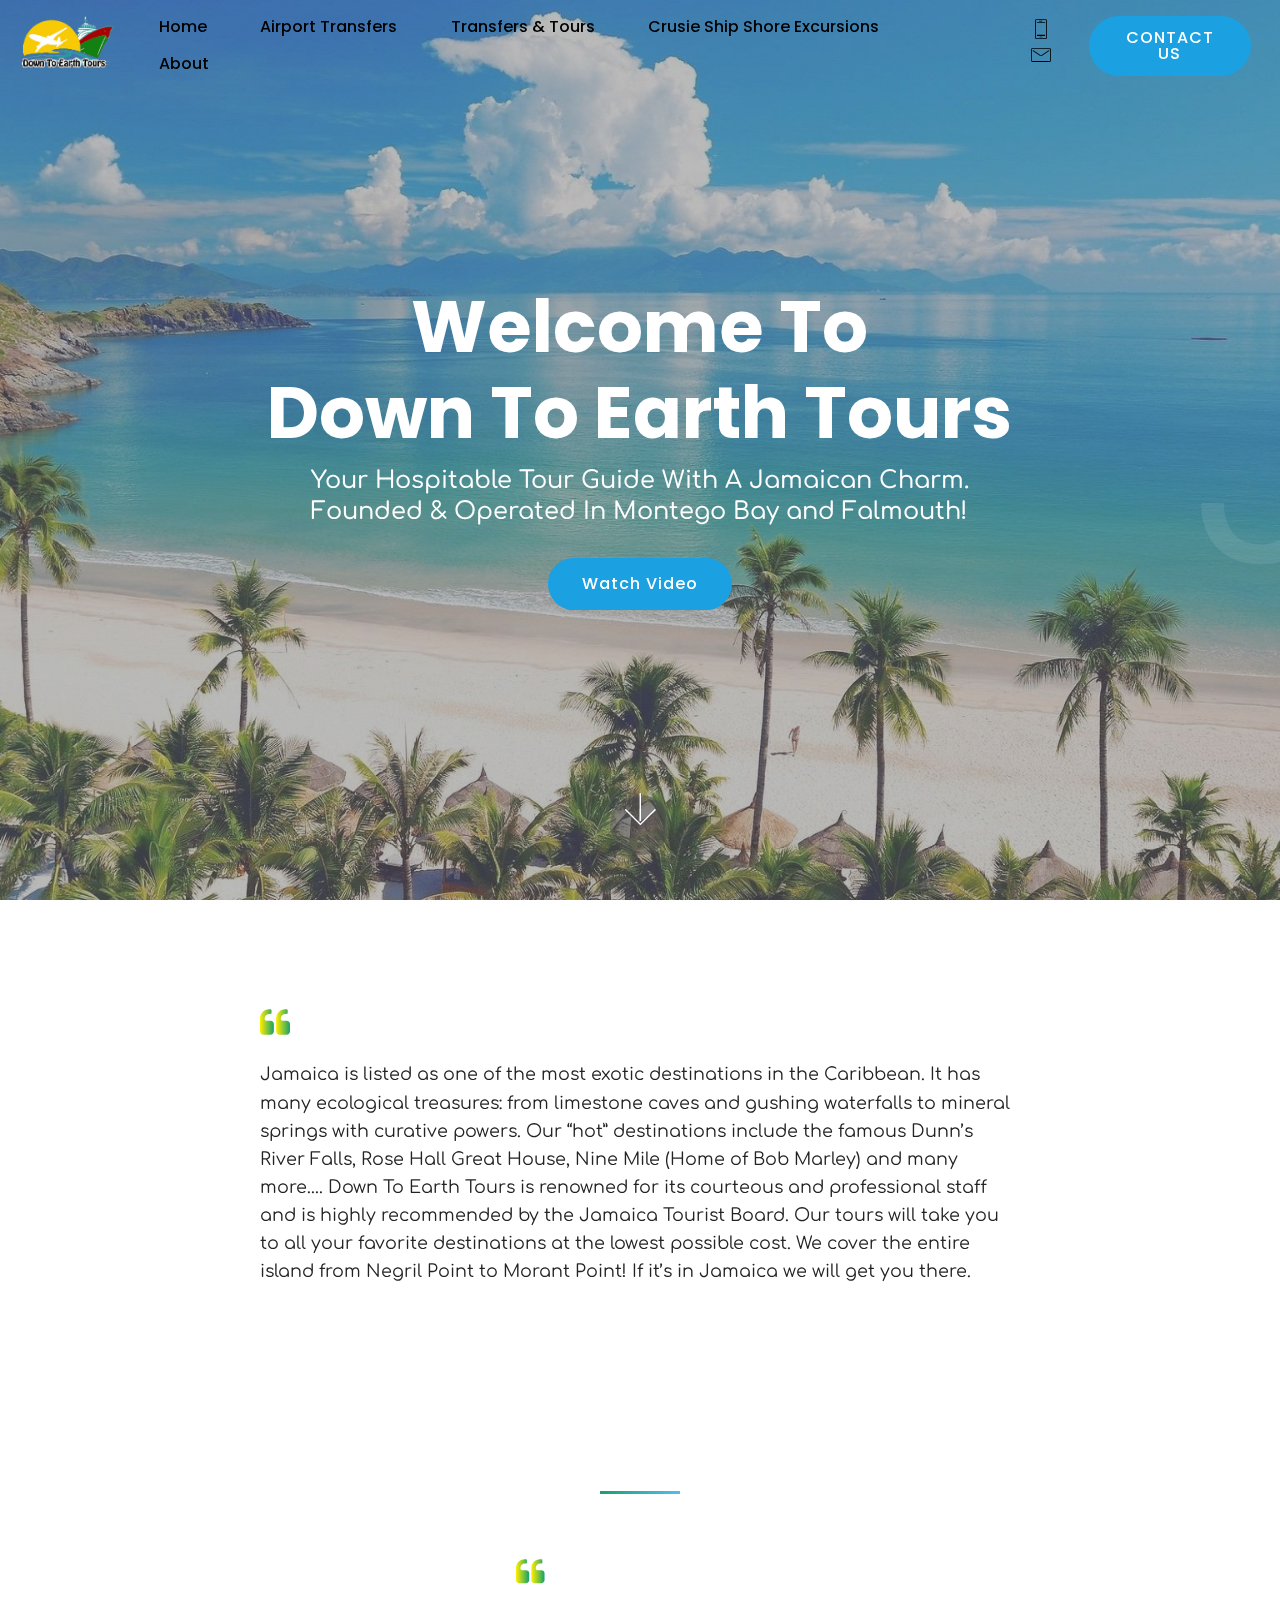
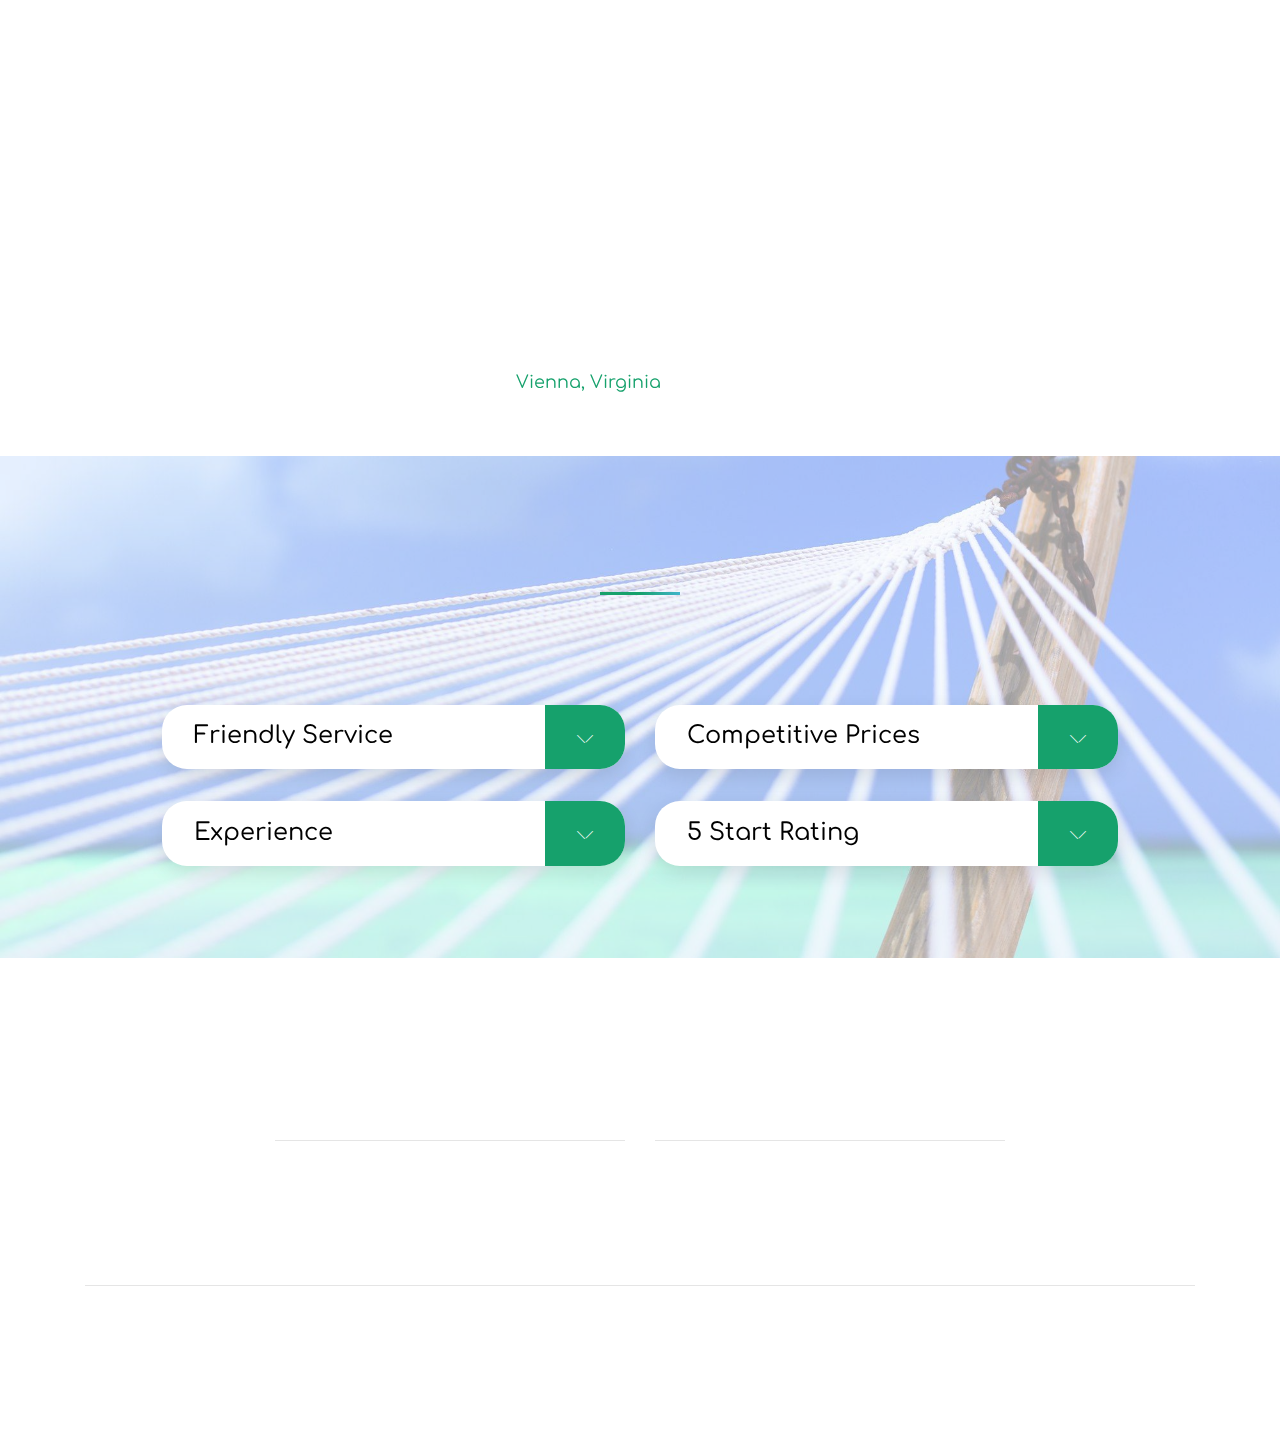
==== commit a8799f8a: "Test 3" ====
--- a/index.html
+++ b/index.html
@@ -513,7 +513,7 @@
                 
                 
             </ul>
-            <h3 class="mbr-fonts-style sub-info display-7">All Rights Reserved 2018 Down To Earth Tours</h3>
+            <h3 class="mbr-fonts-style sub-info display-7">All Rights Reserved 2019 Down To Earth Tours</h3>
           </div>
         </div>
     </div>
